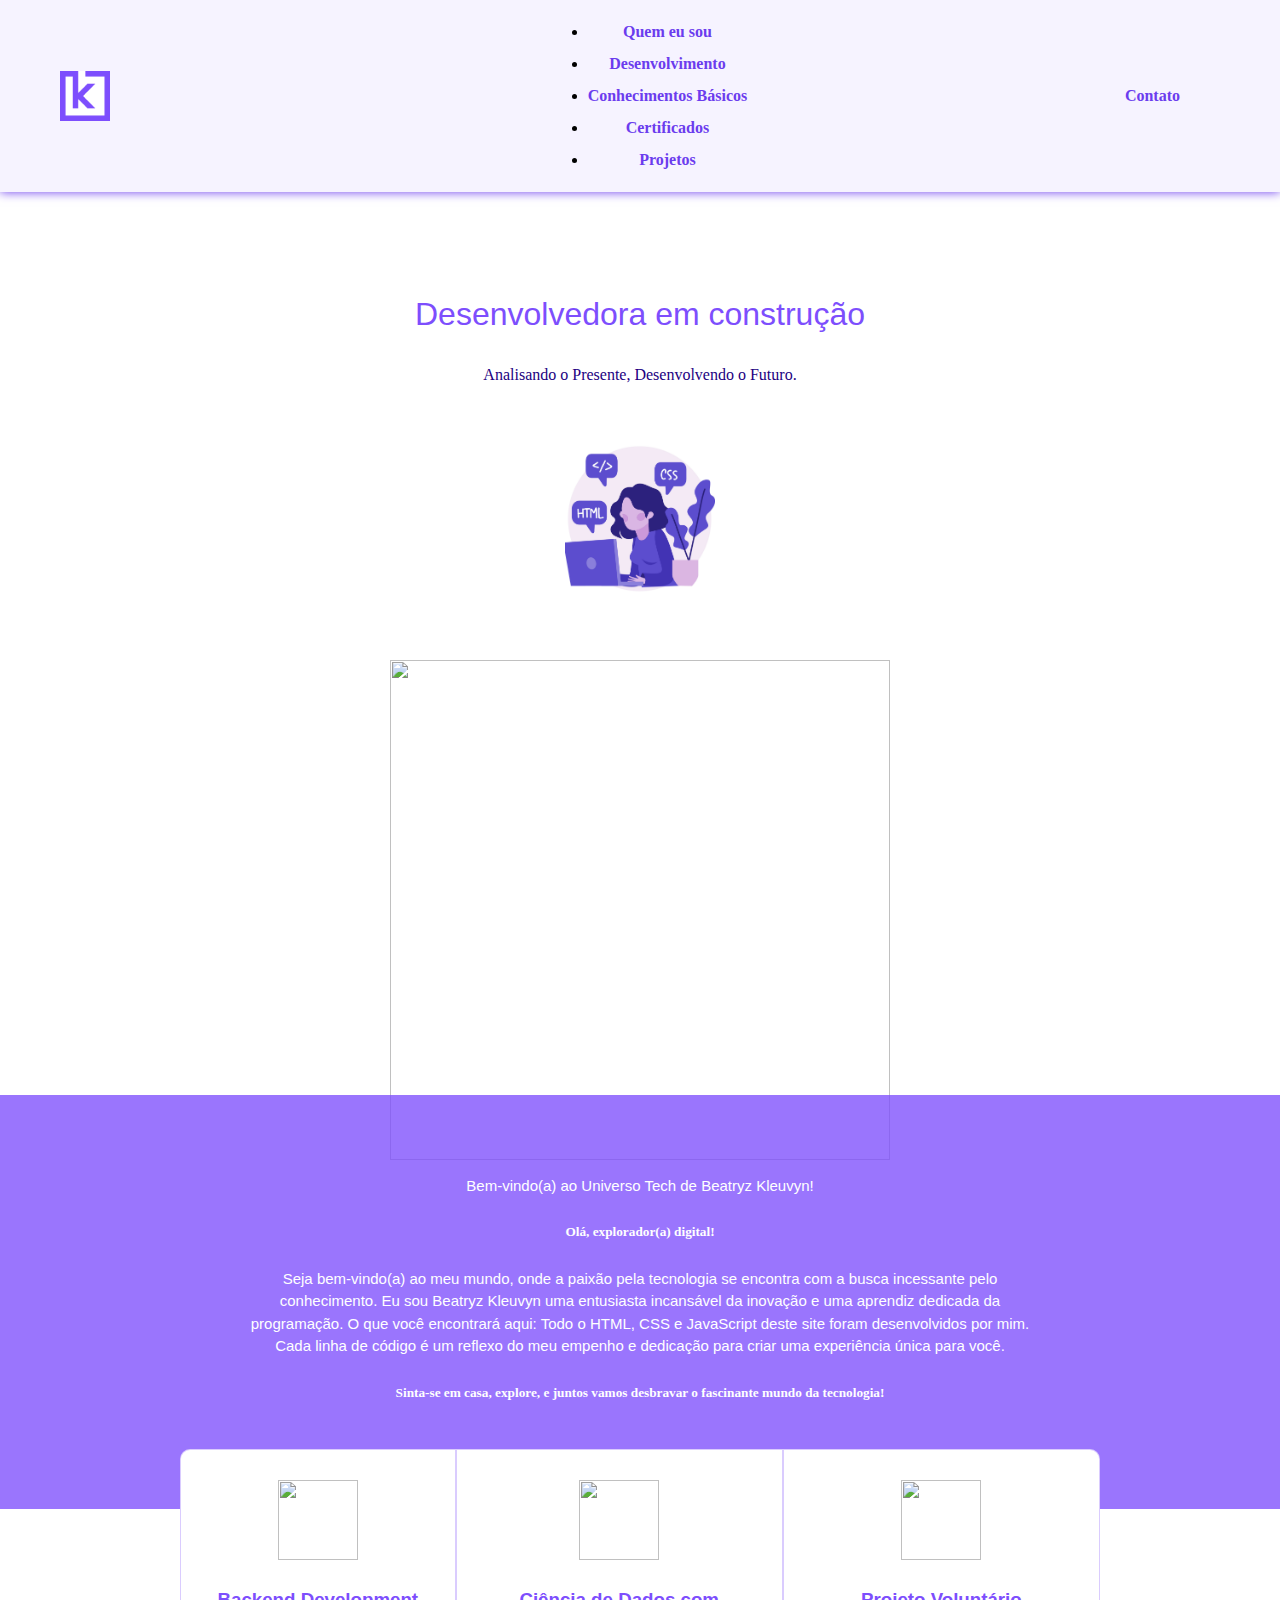
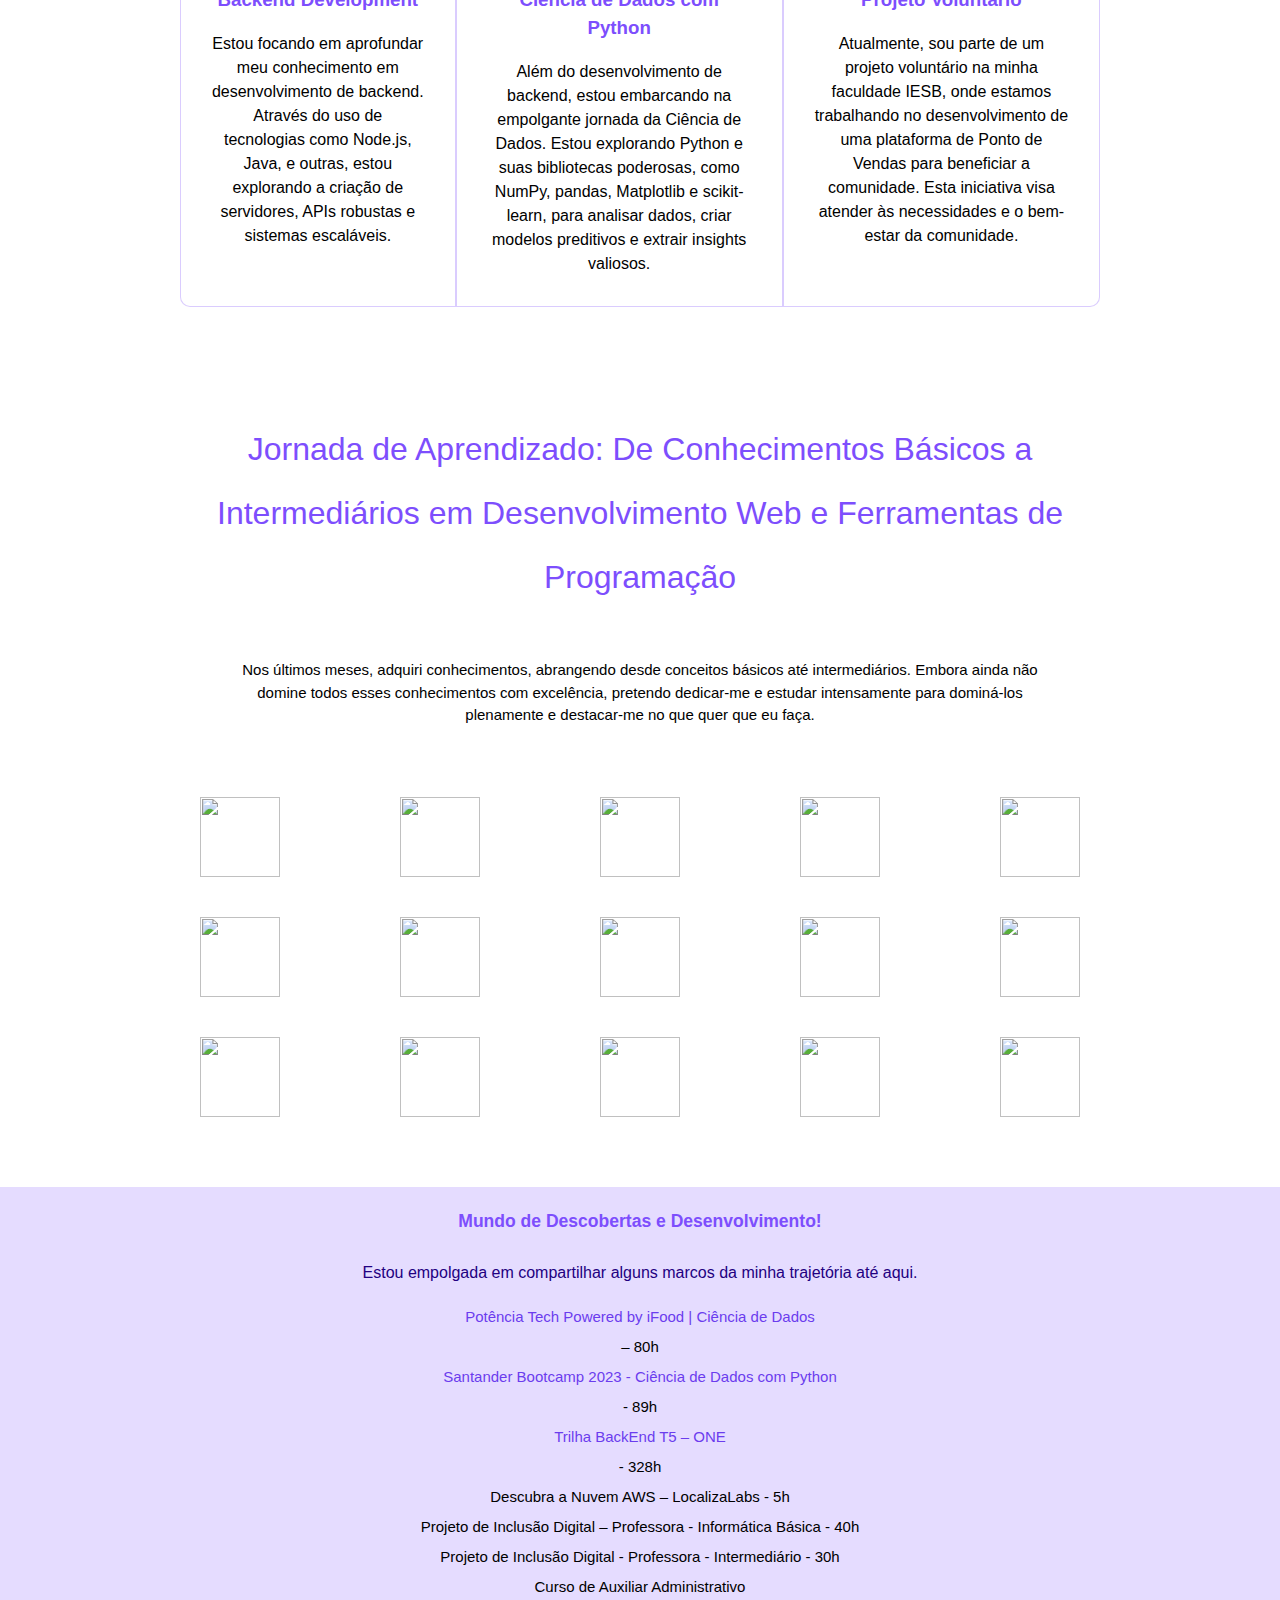
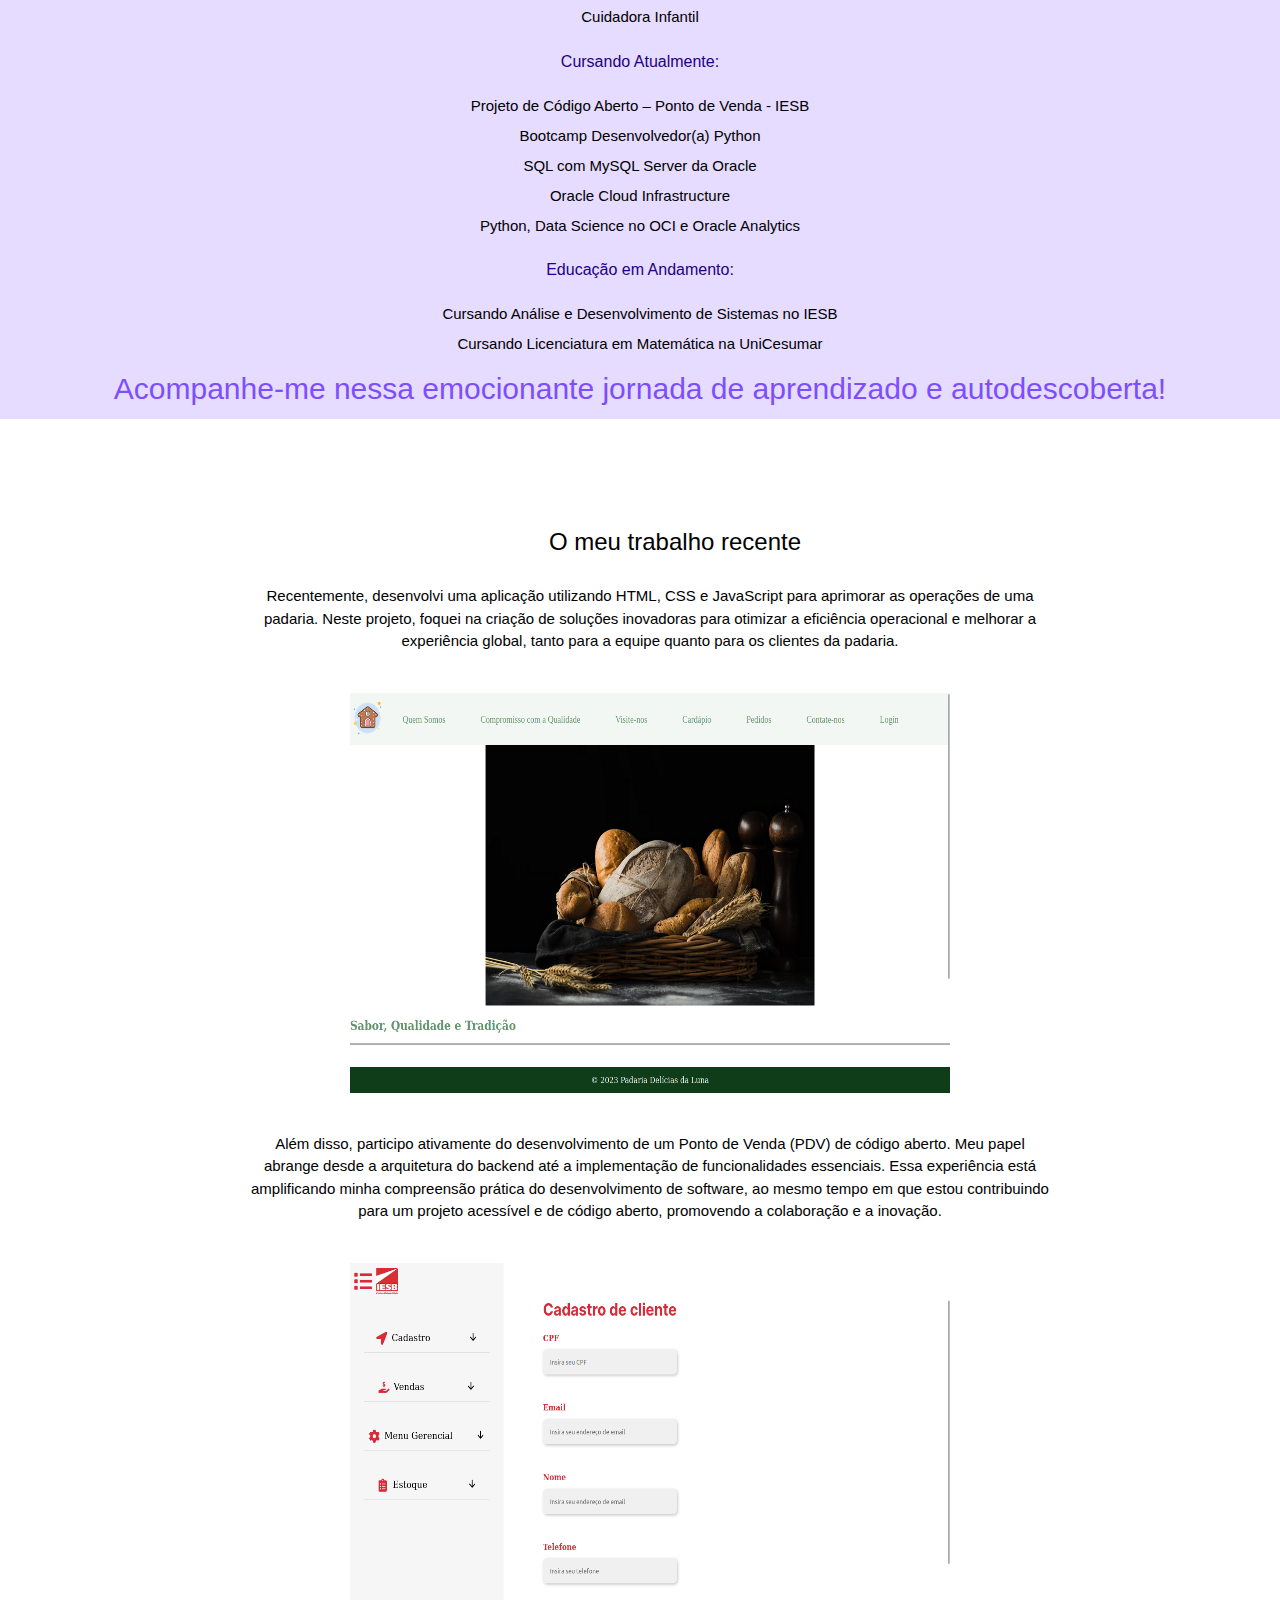
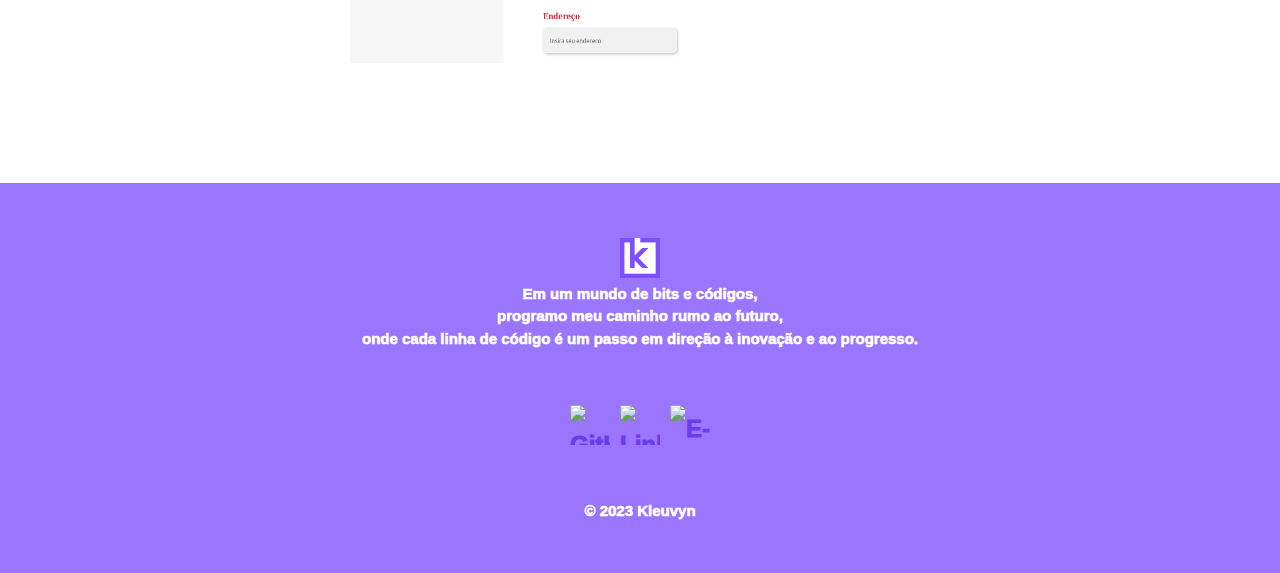
==== index.html @ e0f0b4fc "arrumando faltando detalhes" ====
<!DOCTYPE html>
<html lang="pt-br">
<head>
  <meta charset="UTF-8">
  <meta http-equiv="X-UA-Compatible" content="IE=edge">
  <meta name="viewport" content="width=device-width, initial-scale=1.0">
  <link rel="stylesheet" href="static/style.css">
  <title>Home</title>
</head>
<body>
  <header>
    <nav class="nav-barra">
      <div  class="container">
        <div class="nav-lista">
          <a href="index.html" >
            <img class="imagem-logo nav-item imagem-logo" src="imagens/logo.png" alt="Logo">
          </a>
          <ul class="menui">
            <li>
              <a href="#eu">Quem eu sou</a>
            </li>
            <li>
              <a href="#desenvolvimento">Desenvolvimento</a>
            </li>
            <li>
            <a href="#conhecimentos">Conhecimentos Básicos</a>
            </li>
            <li>
            <a href="#certificados">Certificados</a>
            </li>
            <li>
              <a href="#projetos">Projetos</a>
            </li>
          </ul>

          <a href="contato.html">Contato</a>
        </div>
      </div>
        
       
      <div class="mobile-menu-icon">
        <button onclick="menuShow()" class="botao-menu-mobile">
          <img class="icon" src="https://img.icons8.com/?size=256&id=quuyJoZCkYni&format=png" alt="">
          <div class="titulo-menu-mobile">Kleuvyn</div>
        </button>
      </div>
    </nav>


    <div class="mobile-menu">
      <div  class="container">
        <div class="nav-lista">
          <a href="index.html" >
            <img class="imagem-logo nav-item imagem-logo" src="imagens/logo.png" alt="Logo">
          </a>

          <div class="menu">
            <div class="nav-barra-start">
            </div>

            <div>
              <a href="contato.html"class="nav-barra-end">Contato</a>
            </div>
          </div>
        </div>
      </div>
  
      <div class="mobile-menu-icon">
        <button onclick="menuShow()" class="botao-menu-mobile">
          <img class="icon" src="https://img.icons8.com/?size=256&id=quuyJoZCkYni&format=png" alt="">
          <div class="titulo-menu-mobile">
            Kleuvyn
          </div>
        </button>
      </div>
  
    </div>
  </header>


  <div class="conteudo">

    <section>
      <div class="titulo">
        <h1>Desenvolvedora em construção</h1>
        <h2>Analisando o Presente, Desenvolvendo o Futuro.</h2>

        <img class="img-avatar" src="imagens/avatar.png">
      </div>
    </section>


    <div class="conteudo-imagem">
      <a href="index.html">
        <img class="imagem-conteudo button" src="https://img.freepik.com/vetores-premium/[base64].jpg?w=740">
      </a>
    </div>


    <section class="sec-conteudo" id="eu">
      <div class="div-conteudo"> 
        <h1>Bem-vindo(a) ao Universo Tech de Beatryz Kleuvyn!</h1> 
  
        <h5>Olá, explorador(a) digital! </h5>
    
        <p>
          Seja bem-vindo(a) ao meu mundo, onde a paixão pela tecnologia se encontra com a busca incessante pelo conhecimento. Eu sou Beatryz Kleuvyn uma entusiasta incansável da inovação e uma aprendiz dedicada da programação. O que você encontrará aqui: Todo o HTML, CSS e JavaScript  deste site foram desenvolvidos por mim. Cada linha de código é um reflexo do meu empenho e dedicação para criar uma experiência única para você.
        </p> 
    
        <h5>
            Sinta-se em casa, explore, e juntos vamos desbravar o fascinante mundo da tecnologia!
        </h5>

      </div>
    </section>


    <div>
      <section class="conteudo-quem-sou" id="desenvolvimento">
        <div class="quem-sou  div-back">
          <img class="imagem-cont" src="https://img.icons8.com/?size=256&id=67373&format=png">

          <h3>Backend Development</h3>

          Estou focando em aprofundar meu conhecimento em desenvolvimento de backend. Através do uso de tecnologias como Node.js, Java, e outras, estou explorando a criação de servidores, APIs robustas e sistemas escaláveis.
        </div>


        <div class="quem-sou div-python">

          <img class="imagem-cont" src="https://img.icons8.com/?size=256&id=117496&format=png">

          <h3>Ciência de Dados com Python</h3>

          Além do desenvolvimento de backend, estou embarcando na empolgante jornada da Ciência de Dados. Estou explorando Python e suas bibliotecas poderosas, como NumPy, pandas, Matplotlib e scikit-learn, para analisar dados, criar modelos preditivos e extrair insights valiosos.
        </div>

         
        <div class="quem-sou  div-pdv">
          
          <img class="imagem-cont" src="https://img.icons8.com/?size=256&id=sXa2ALwXqmUJ&format=png">

          <h3>Projeto Voluntário</h3>

          Atualmente, sou parte de um projeto voluntário na minha faculdade IESB, onde estamos trabalhando no desenvolvimento de uma plataforma de Ponto de Vendas para beneficiar a comunidade. Esta iniciativa visa atender às necessidades e o bem-estar da comunidade.

        </div>

      </section>
    </div>           

    <section class="estudando-conteudo" id="conhecimentos">
      <div class="div-conteudo-estudando"> 

      <h1>Jornada de Aprendizado: De Conhecimentos Básicos a Intermediários em Desenvolvimento Web e Ferramentas de Programação</h1>

      <p class="p-conhecimentos">
        Nos últimos meses, adquiri conhecimentos, abrangendo desde conceitos básicos até intermediários. Embora ainda não domine todos esses conhecimentos com excelência, pretendo dedicar-me e estudar intensamente para dominá-los plenamente e destacar-me no que quer que eu faça.
      </p>

      <div class="conhecimentos">

        <div class="linha-imgs">

          <img class="img-estudando" src="
          https://upload.wikimedia.org/wikipedia/commons/3/3f/Git_icon.svg">

          <img class="img-estudando" src="
          https://seeklogo.com/images/I/insomnia-logo-A35E09EB19-seeklogo.com.png">

          <img class="img-estudando" src="https://img.icons8.com/?size=256&id=61466&format=png">  

          <img class="img-estudando" src="
          https://upload.wikimedia.org/wikipedia/commons/1/1d/PyCharm_Icon.svg">

          <img class="img-estudando" src="https://img.icons8.com/?size=256&id=0OQR1FYCuA9f&format=png">
      
        </div>

        <div class="linha-imgs">

          <img class="img-estudando" src="https://img.icons8.com/?size=256&id=aqb9SdV9P8oC&format=png">
  
          <img class="img-estudando" src="https://img.icons8.com/?size=256&id=54087&format=png">
      
          <img class="img-estudando" src="https://img.icons8.com/?size=256&id=uJM6fQYqDaZK&format=png">
      
          <img class="img-estudando" src="https://img.icons8.com/?size=256&id=108784&format=png">
      
          <img class="img-estudando" src="https://img.icons8.com/?size=256&id=13679&format=png">

        </div>


        <div class="linha-imgs">
  
          <img class="img-estudando" src="https://img.icons8.com/?size=256&id=13441&format=png">

          <img class="img-estudando" src="https://img.icons8.com/?size=256&id=UFXRpPFebwa2&format=png">
  
          <img class="img-estudando" src="https://img.icons8.com/?size=256&id=8rKdRqZFLurS&format=png">
  
          <img class="img-estudando" src="https://img.icons8.com/?size=256&id=20909&format=png">
  
          <img class="img-estudando" src="https://img.icons8.com/?size=256&id=7gdY5qNXaKC0&format=png">
        
        </div>
      </div>
    </section>


    <section class="div-certificacoes" id="certificados">
      <div>
        <div class="letra-certificacoes">
          <h3>Mundo de Descobertas e Desenvolvimento!</h3>
          <h2>Estou empolgada em compartilhar alguns marcos da minha trajetória até aqui.</h2>
          <div>
            <a href="https://www.dio.me/certificate/25A78F0E/share">Potência Tech Powered by iFood | Ciência de Dados</a> – 80h
            <br>
            <a href="https://www.dio.me/certificate/17184D8D/share">Santander Bootcamp 2023 - Ciência de Dados com Python</a> - 89h
            <br>
            <a href="https://cursos.alura.com.br/user/b-kleuvyn/program/certificate"> Trilha BackEnd T5 – ONE</a> - 328h
            <br>
            Descubra a Nuvem AWS – LocalizaLabs - 5h
            <br>
            Projeto de Inclusão Digital – Professora - Informática Básica - 40h
            <br>
            Projeto de Inclusão Digital - Professora - Intermediário - 30h
            <br>
            Curso de Auxiliar Administrativo
            <br>
            Cuidadora Infantil

            <h2>Cursando Atualmente:</h2>

            Projeto de Código Aberto – Ponto de Venda - IESB
            <br>
            Bootcamp Desenvolvedor(a) Python
            <br>
            SQL com MySQL Server da Oracle
            <br>
            Oracle Cloud Infrastructure
            <br>
            Python, Data Science no OCI e Oracle Analytics

            <h2>Educação em Andamento:</h2>
            Cursando Análise e Desenvolvimento de Sistemas no IESB
            <br>
            Cursando Licenciatura em Matemática na UniCesumar
            <h1>Acompanhe-me nessa emocionante jornada de aprendizado e autodescoberta!</h1>
          </div>
        </div>
      </div>
    </section>

    <section class="certificacao" id="projetos">
      <div class="trabalho-conteudo">
        <h1 class="trabalho-letra">O meu trabalho recente</h1>

        <p class="trabalho">
          Recentemente, desenvolvi uma aplicação utilizando HTML, CSS e JavaScript para aprimorar as operações de uma padaria. Neste projeto, foquei na criação de soluções inovadoras para otimizar a eficiência operacional e melhorar a experiência global, tanto para a equipe quanto para os clientes da padaria.
        </p>
        <a href="https://kleuvyn.github.io/Padaria_Delicias_da_Luna1.0/"><img  class="img-trabalho" src="imagens/padaria.png" alt="Padaria_Delicias_da_Luna">
        </a>
  
        <p class="trabalho">
          Além disso, participo ativamente do desenvolvimento de um Ponto de Venda (PDV) de código aberto. Meu papel abrange desde a arquitetura do backend até a implementação de funcionalidades essenciais. Essa experiência está amplificando minha compreensão prática do desenvolvimento de software, ao mesmo tempo em que estou contribuindo para um projeto acessível e de código aberto, promovendo a colaboração e a inovação.
        </p>
        <a href="https://github.com/fabrica-bayarea/pdv-back"><img  class="img-trabalho" src="imagens/pdv.png" alt="Padaria_Delicias_da_Luna">
        </a>
      </div>
    </section>

    <section class="footer">
      <footer class="footer-conteudo">

        <p>
          <a href="index.html" >
            <img class="img-footer" src="imagens/logo.png" alt="Logo">
          </a>
          Em um mundo de bits e códigos,
          <br>
          programo meu caminho rumo ao futuro, 
          <br>
          onde cada linha de código é um passo em direção à inovação e ao progresso.
        </p>

        <div class="imagens-footer">
          <a class="img-footer" href="https://github.com/kleuvyn"><img  class="img-footer" src="https://img.icons8.com/?size=256&id=12599&format=png" alt="GitHub Kleuvn">
          </a>

          <a class="img-footer"  href="https://www.linkedin.com/in/beatryz-kleuvyn-467a23198/"><img  class="img-footer" src="https://img.icons8.com/?size=256&id=98960&format=png" alt="Linkedin Kleuvn">
          </a>

          <a class="img-footer" href="mailto:b.kleuvyn@gmail.com"><img  class="img-footer" src="https://img.icons8.com/?size=256&id=60688&format=png" alt="E-mail Kle">
          </a>
        </div>

        <p>
          &copy; 2023 Kleuvyn
        </p>
    
      </footer>
    
    </section>

  </div>

</body>
</html>
---- static/style.css ----
body {
    margin: 0;
    padding: 0;
    border: 0;
    font-size: 100%;
    font: inherit;
    vertical-align: baseline;
    line-height: 2.0;
}

img {
    width: 200px;
    height: 200px;
    margin: 0px;
}

.img-avatar {
    width: 150px;
    height: 150px;
    margin: 40px;
}

.imagem-logo {
    margin: 40px;
    padding: 20px;
    width: 50px;
    height: 50px;
}

.nav-barra{
    box-shadow: none;
    z-index: auto;
}

.container{
  flex-grow: 1;
  margin: 0 auto;
  position: relative;
  width: auto;
}
.nav-lista{
    align-items: center;
    justify-content: space-between;
    display: flex;
    flex-shrink: 0;
    margin: 0;
    padding-right: 100px;
    background-color:#f6f3ff ;
    box-shadow: 0 0 10px #6b3cee;
    font-weight: bolder;
}

.nav-item{
    display: flex;
    align-items: center;
}
a.nav-barra, .nav-link {
    cursor: pointer;
}


a {
    display: flex;
    justify-content: center;
    color: #6b3cee;
    cursor: pointer;
    text-decoration: none;
    font-weight: 0;
}


.menu{
    margin-right: 10px;
    box-shadow: none;
    padding: 1px 0;
    text-align: center;
}

.menui{
    text-decoration: none;
}

section{
    display: flex;
    margin: 0px;
}

.conteudo{
    display: flex;
    margin: 0;
    width: 100%;
    flex-direction: column;
}

.titulo{
    display: flex;
    margin: 80px;
    width: 100%;
    padding: 10px;
    position:center;
    position: center;
    flex-direction: column;
    align-items: center;
}

h1{
    display: flex;
    margin: 0px;
    width: 100%;
    position:center;
    color: #7d4efd;
    font-family: Verdana, Geneva, Tahoma, sans-serif;   
    justify-content: center; 
    font-weight: 500;
}

h2{
    display: flex;
    width: 100%;
    position:center;
    color: #220081;
    position: center;
    justify-content: center;
    font-size: 16px;
    font-weight: 400;
}

h3{
    display: flex;
    width: 100%;
    position:center;
    color: #7d4efd;
    position: center;
    justify-content: center;
}

.conteudo-imagem{
    display: flex;
    justify-content: center;
    margin: -65px 180px;
}

.imagem-conteudo{
    width: 500px;
    height: 500px;
    margin: 0;
    position:center;
}

.div-conteudo{
    margin: 0;
    padding: 80px 250px;
    background-color: #7d4efdc7;
    text-align: center;
 
}

.div-conteudo h1,h4,p {
    margin: 0px;
    color: #fff;
    font-size: 15px;
    font-family: "europa", sans-serif;
    line-height: 1.5;
}

.sec-conteudo{
    display: flex;
    margin: 0px;
    color: #fff;

}
.conteudo-quem-sou{
    display: flex;
    margin: -60px 180px 60px 180px;
    font-family: "europa", sans-serif;
    line-height: 1.5;
 
    
}.quem-sou {
    text-align: center;
    background-color: #ffffff;
    border-radius: 10px;
    border: 1px solid #7d4efd49;
    padding: 30px;
    font-family: "europa", sans-serif;
    line-height: 1.5;
}

.div-back {
    text-align: center;
    background-color: #ffffff;
    border-radius: 10px 0 0 10px;
    border: 1px solid #7d4efd49;
    padding: 30px;
}

.div-python {
    text-align: center;
    background-color: #ffffff;
    border-radius: 0;
    border: 1px solid #7d4efd49;
    padding: 30px;
}

.div-pdv {
    text-align: center;
    background-color: #ffffff;
    border-radius: 0 10px 10px 0;
    border: 1px solid #7d4efd49;
    padding: 30px;
}


.imagem-cont{
    height: 80px;
    width: 80px;
}
.estudando-conteudo{
    margin: 0%;
    padding: 50px 180px;
    text-align: center;

}

.div-conteudo-estudando{
    display: flex;
    flex-direction: column;
    margin: 0;
    width: 100%;
}

.img-estudando{
    width: 80px;
    height: 80px;

}
.conhecimentos{
    margin: 0px;
    display: flex;
    flex-direction: column;
    justify-content:space-evenly;

}

.linha-imgs {
    display: flex;
    justify-content: space-between;
    margin: 20px;
}

.p-conhecimentos{
    margin: 30px;
    padding: 20px;
    color: #000000;
    font-size: 15px;
    font-family: "europa", sans-serif;
    line-height: 1.5;
}

.div-certificacoes{
    display: flex;
    justify-content: center;
    margin: 0;
    background-color: #4400ff23;;
    text-align: center;
    font-size: 15px;
    font-family: "europa", sans-serif;
    line-height: 2.0;
}

.div-certificacoes h2 h3 p a {
    margin: 60px;
    color: #000000;
    font-size: 15px;
    font-family: "europa", sans-serif;
    line-height: 1.5;
}
.trabalho{
    display: flex;
    color: #000;
    margin: 0px;
    font-size: 15px;
    font-family: "europa", sans-serif;
    line-height: 1.5;
}
.trabalho-letra {
    margin: 25px;
    color: #000000;
    font-size: 24px;
    font-family: "europa", sans-serif;
    line-height: 1.5;
}
.trabalho-conteudo {
    margin: 0;
    padding: 80px 250px;
    text-align: center;
}
.img-trabalho{
    display: flex;
    justify-content: center;
    width: 600px;
    height: 400px;
    margin: 40px 0;
    padding: 0 100px;
    display: flex;
 
}

.contato-container {
    max-width: 400px;
    margin: 0 auto;
    padding: 60px;
    border: 1px solid #7d4efd;
    border-radius: 5px;
    box-shadow: 0 0 10px #7d4efd12;
}

.contato-form {
    display: flex;
    flex-direction: column;
}

.contato-form label {
    margin-bottom: 8px;
    font-weight: bold;
}

.contato-form input {
    padding: 8px;
    margin-bottom: 16px;
    border: 1px solid #ccc;
    border-radius: 4px;
}

.contato-form button:hover {
    background-color:#7161c0;
    
}

button {
    padding: 10px;
    background-color:#7161c0;
    color: #fff;
    border: none;
    border-radius: 4px;
    cursor: pointer;
}

.mobile-menu-icon {
    display: none;
}

.mobile-menu {
    display: none;
}

footer{
    display: flex;
    justify-content: center;
    width: 100%;
    margin: 0;
    background-color: #7d4efdc7;
    text-align: center;
    color: #000;
    font-size: 22px;
    font-family: "europa", sans-serif;
    line-height: 2.0;
    font-size: 24px;
}

.footer-conteudo{
    width: 100%;
    display: flex;
    justify-content: center;
    margin: 0;
    background-color: #7d4efdc7;
    text-align: center;
    flex-direction: column;
    padding: 50px;
    font-weight: 1000;
}

.imagens-footer{
    display: flex;
    justify-content: center;
    padding: 50px;
}
.img-footer{
    display: flex;
    flex-direction: row;
    align-items: center;
    width: 40px;
    height: 40px;
}
footer a{
    display: flex;
    justify-content: center;
    padding: 5px;
}


@media screen and (max-width: 900px) {
    img {
        width: 150px;
        height: 150px;
    }

    .img-avatar {
        width: 120px;
        height: 120px;
        margin: 20px;
    }

    .imagem-logo {
        margin: 20px;
        padding: 10px;
        width: 30px;
        height: 30px;
    }

    .imagem-conteudo {
        width: 250px;
        height: 250px;
        margin: 33px;
    }
    .imagem-cont {
        height: 40px;
        width: 40px;
    }
    .img-estudando {
        width: 40px;
        height: 40px;
    }

    .img-trabalho {
        width: 300px;
        height: 150px;
        margin: 0px ;
        padding: 20px;
   
    }

    .nav-item {
        flex-direction: column; 
        text-align: center; 
    }

    .nav-barra {
        display: flex;
        justify-content: space-between;
        align-items: center;

    }

    .menu {
        padding: 30px;
    }
    .nav-lista {
        padding: 30px;
   
    }


    .div-conteudo {
        padding: 50px;
        
    }

    .quem-sou {
        padding: 50px;
        margin: 50px;

    }

    .div-back,
    .div-python,
    .div-pdv {
        padding:5px;
        margin: 0;

    }

    .conteudo-quem-sou {
        margin: 0;
        padding: 0;
        flex-direction: column;
    }

    .estudando-conteudo {
        margin: 0%;
        text-align: center;
        padding: 5px 10px;

    }

    .div-conteudo-estudando {
        margin: 0%;
        text-align: center;
        padding: 0;
    
    }

    .p {
        margin: 0;
        padding: 0;

    }
    .contato-container {
        padding: 30px;
        margin: 30px;
    }

    .trabalho-conteudo {
        margin: 0;
        padding: 4px 30px;
        text-align: center;
    }
    .trabalho-letra {
        margin: 12px;
    }
    .div-certificacoes {
        padding: 20px;
    }
}
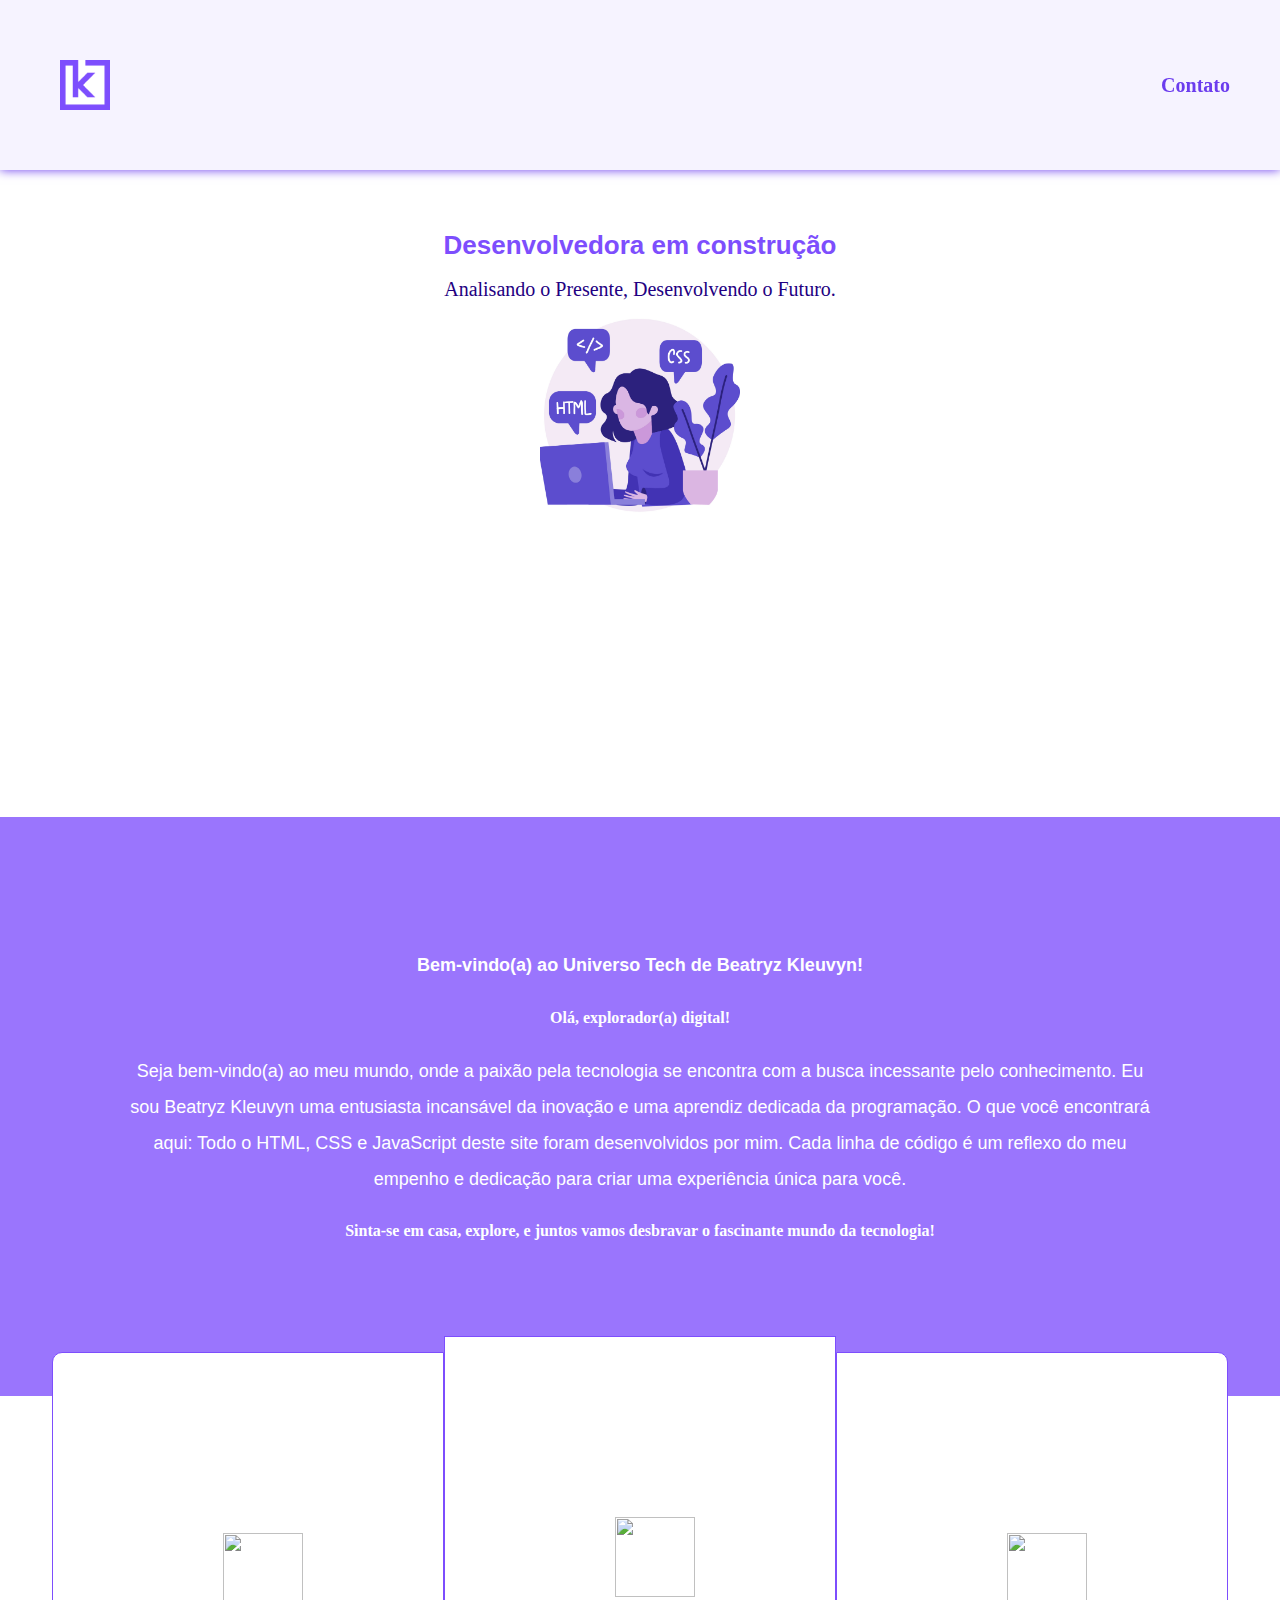
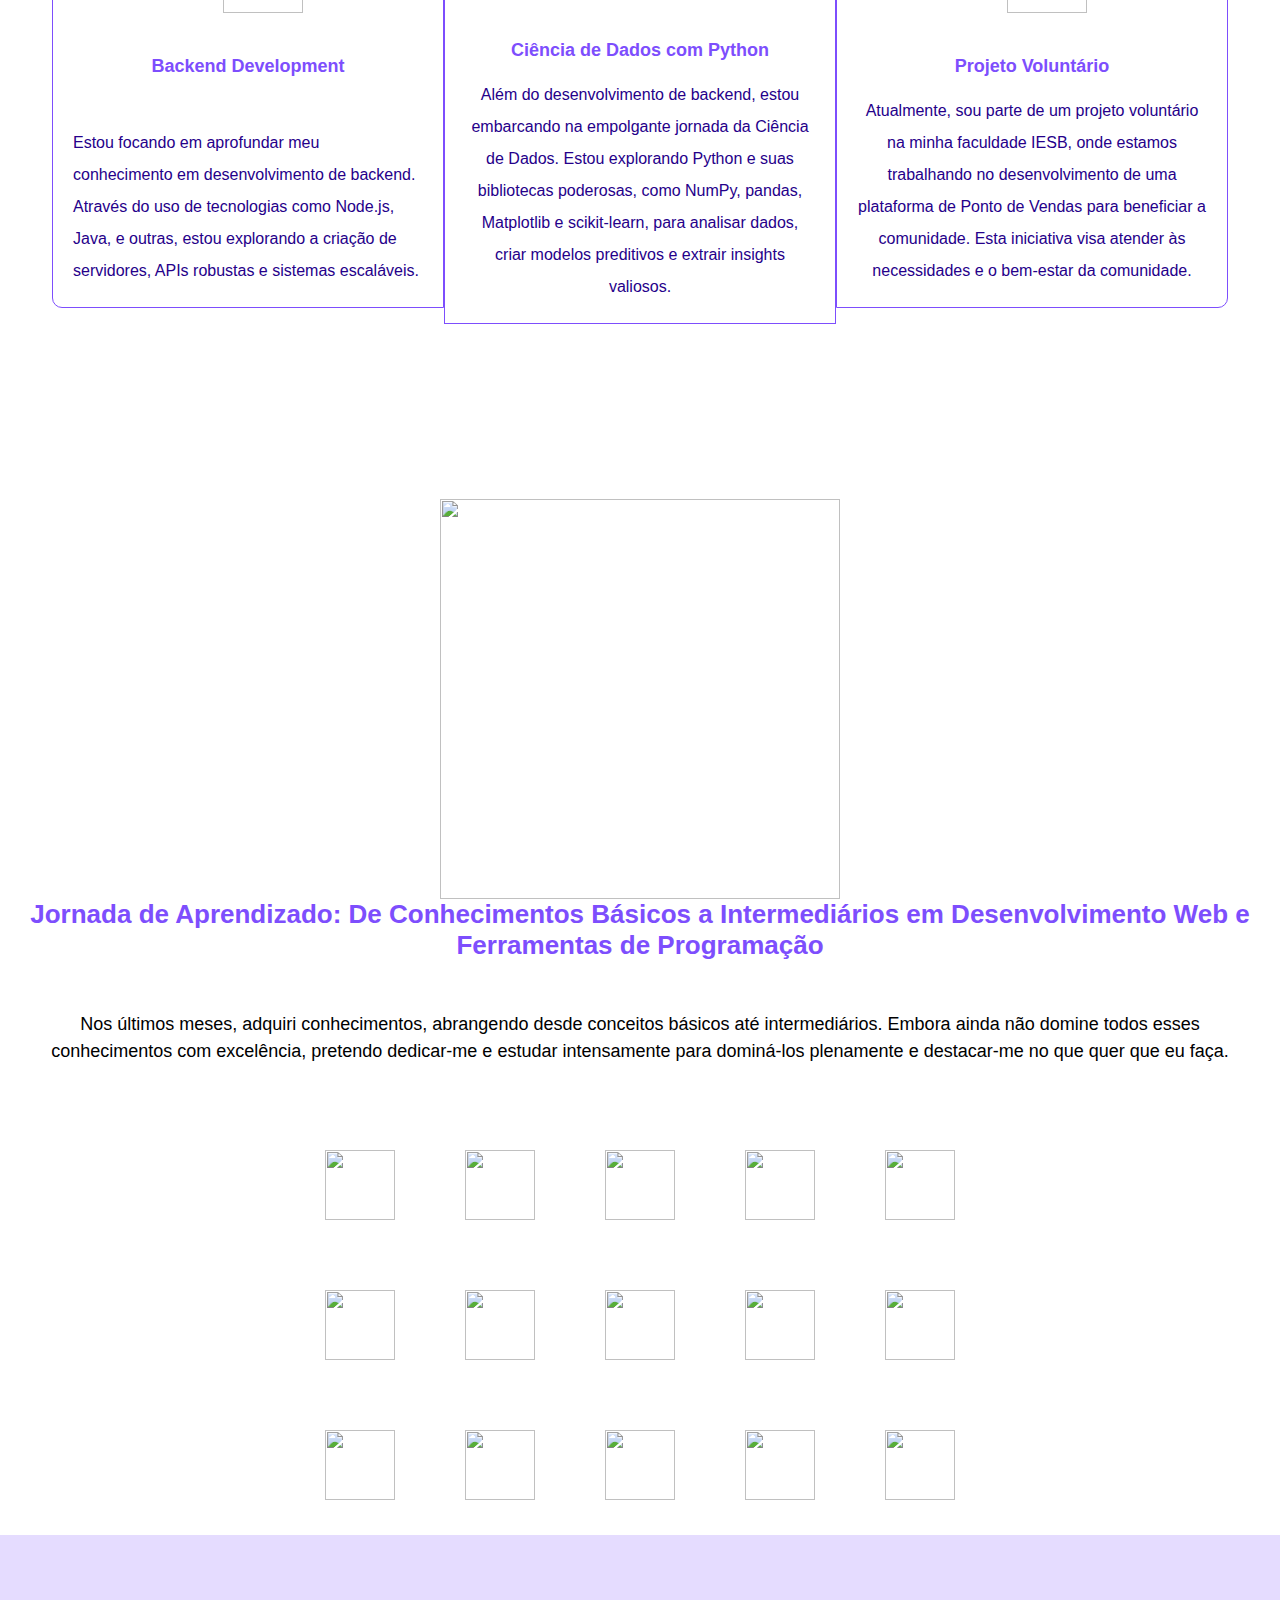
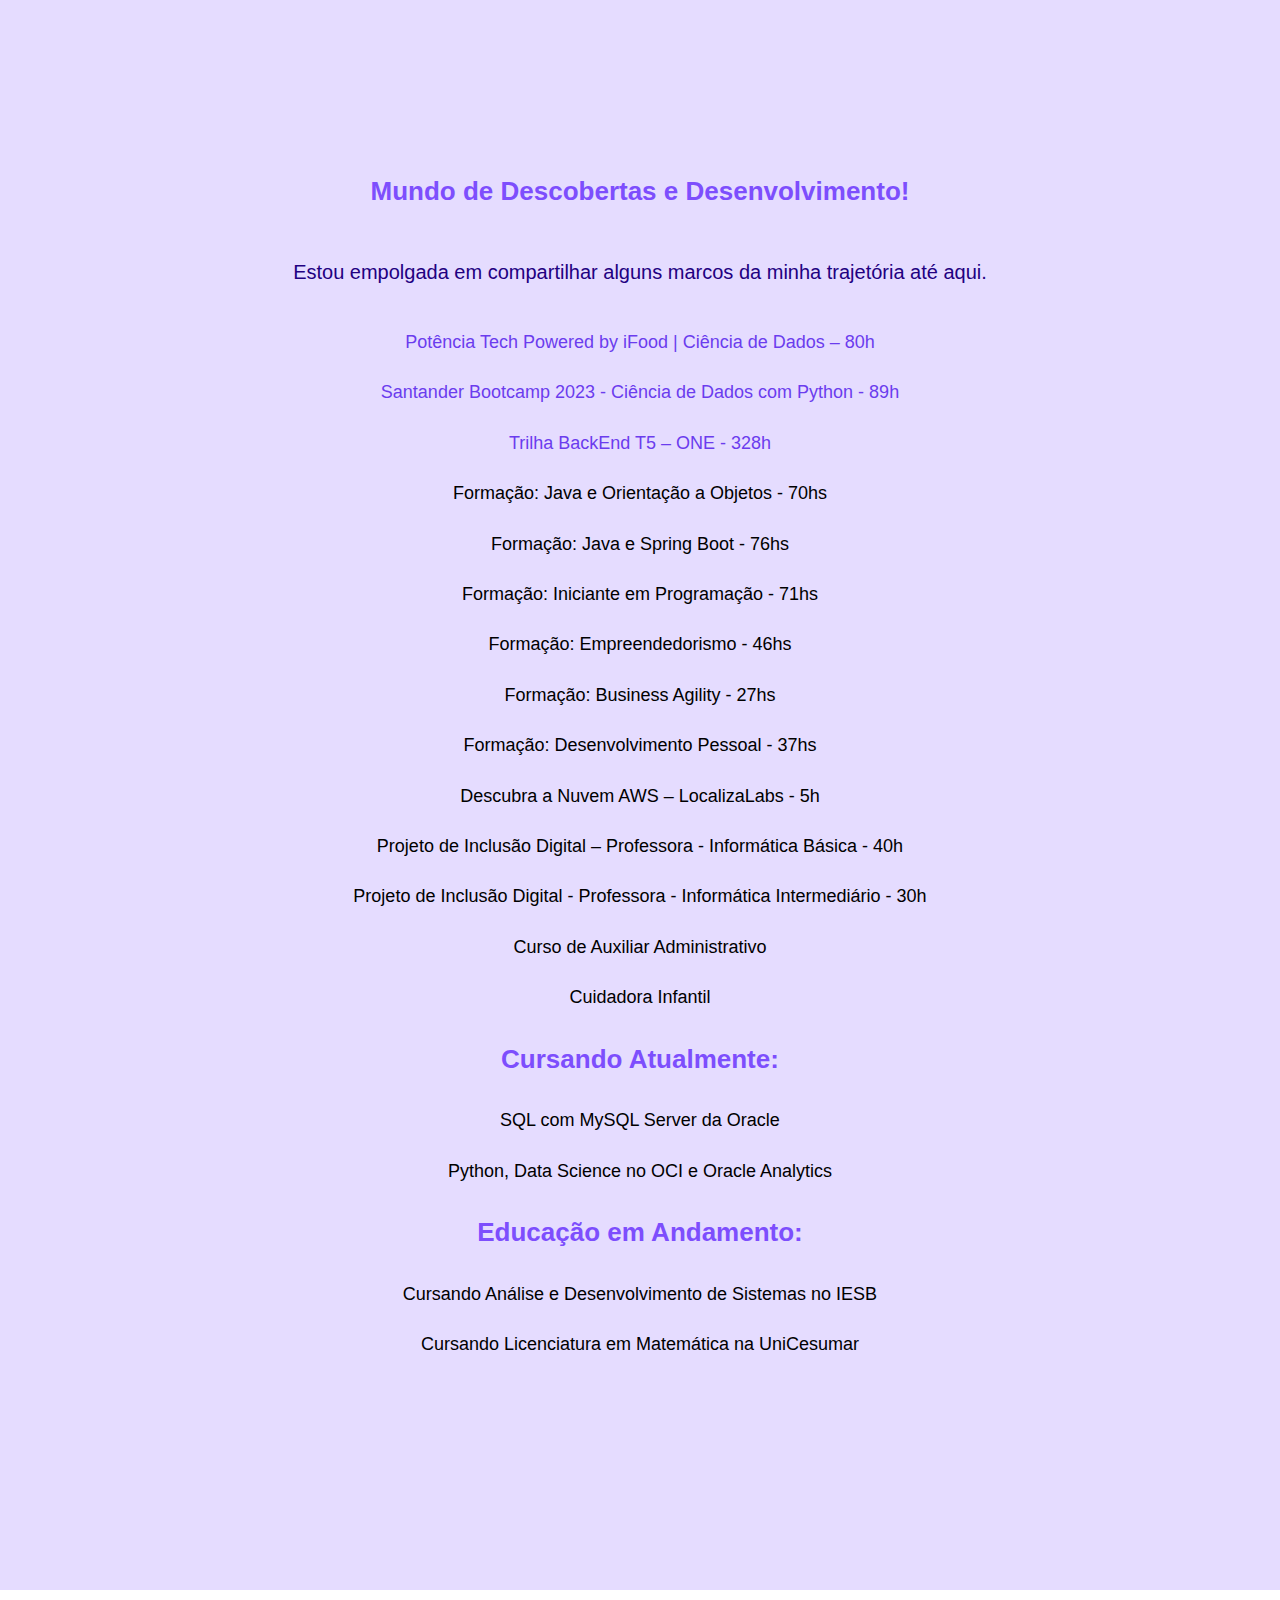
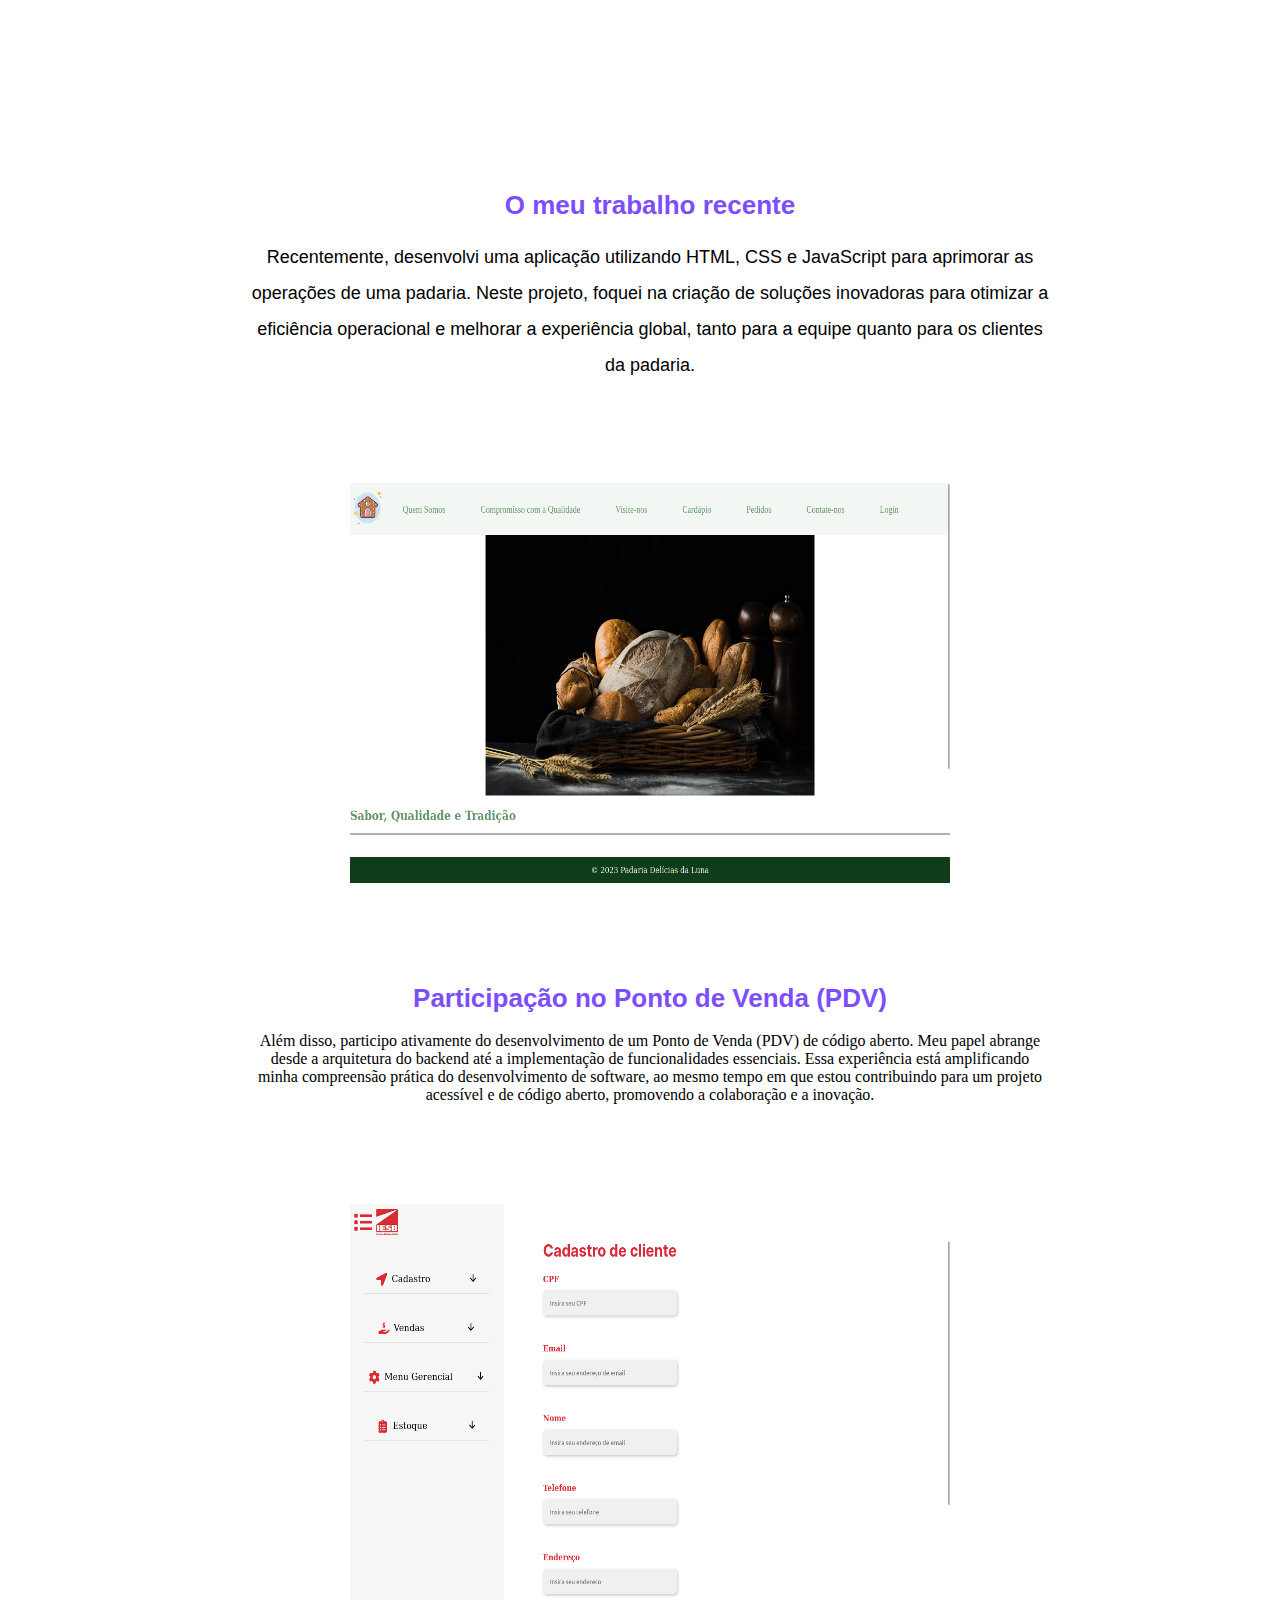
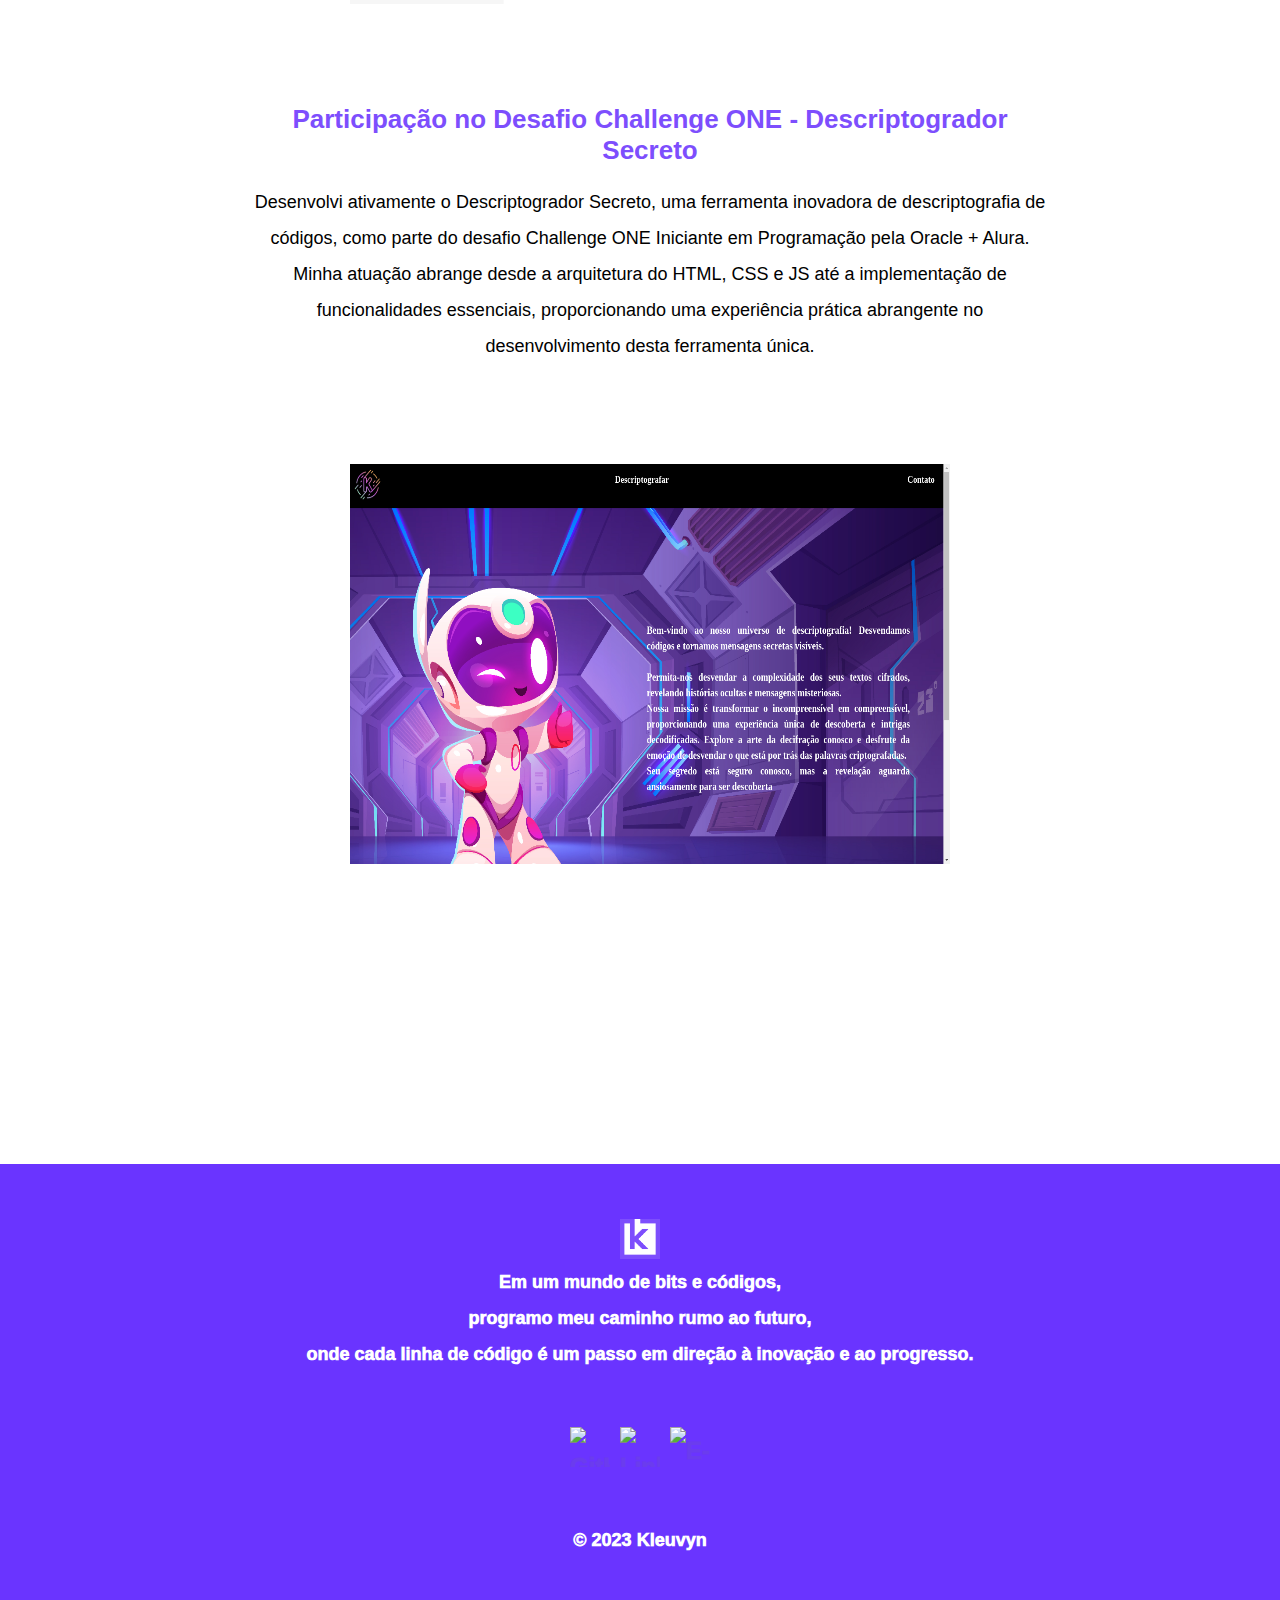
==== commit d7879161: "arrmando menu" ====
--- a/index.html
+++ b/index.html
@@ -12,10 +12,10 @@
     <nav class="nav-barra">
       <div  class="container">
         <div class="nav-lista">
-          <a href="index.html" >
+          <a id="logo" >
             <img class="imagem-logo nav-item imagem-logo" src="imagens/logo.png" alt="Logo">
           </a>
-          <ul class="menui">
+          <ul class="menu_logo menu-fechado">
             <li>
               <a href="#eu">Quem eu sou</a>
             </li>
@@ -88,15 +88,6 @@
         <img class="img-avatar" src="imagens/avatar.png">
       </div>
     </section>
-
-
-    <div class="conteudo-imagem">
-      <a href="index.html">
-        <img class="imagem-conteudo button" src="https://img.freepik.com/vetores-premium/[base64].jpg?w=740">
-      </a>
-    </div>
-
-
     <section class="sec-conteudo" id="eu">
       <div class="div-conteudo"> 
         <h1>Bem-vindo(a) ao Universo Tech de Beatryz Kleuvyn!</h1> 
@@ -112,142 +103,162 @@
         </h5>
 
       </div>
-    </section>
-
-
-    <div>
-      <section class="conteudo-quem-sou" id="desenvolvimento">
-        <div class="quem-sou  div-back">
-          <img class="imagem-cont" src="https://img.icons8.com/?size=256&id=67373&format=png">
-
-          <h3>Backend Development</h3>
-
-          Estou focando em aprofundar meu conhecimento em desenvolvimento de backend. Através do uso de tecnologias como Node.js, Java, e outras, estou explorando a criação de servidores, APIs robustas e sistemas escaláveis.
-        </div>
-
-
-        <div class="quem-sou div-python">
-
-          <img class="imagem-cont" src="https://img.icons8.com/?size=256&id=117496&format=png">
-
-          <h3>Ciência de Dados com Python</h3>
-
-          Além do desenvolvimento de backend, estou embarcando na empolgante jornada da Ciência de Dados. Estou explorando Python e suas bibliotecas poderosas, como NumPy, pandas, Matplotlib e scikit-learn, para analisar dados, criar modelos preditivos e extrair insights valiosos.
-        </div>
-
-         
-        <div class="quem-sou  div-pdv">
-          
-          <img class="imagem-cont" src="https://img.icons8.com/?size=256&id=sXa2ALwXqmUJ&format=png">
-
-          <h3>Projeto Voluntário</h3>
-
-          Atualmente, sou parte de um projeto voluntário na minha faculdade IESB, onde estamos trabalhando no desenvolvimento de uma plataforma de Ponto de Vendas para beneficiar a comunidade. Esta iniciativa visa atender às necessidades e o bem-estar da comunidade.
-
-        </div>
-
-      </section>
-    </div>           
-
+  </section>
+
+  <section class="conteudo-quem-sou">
+    <div class="quem-sou  div-back">
+      <img class="imagem-cont" src="https://img.icons8.com/?size=256&id=67373&format=png">
+
+      <h3>Backend Development</h3>
+
+      <p class="color-desenvolvimento ">
+        <br>
+        Estou focando em aprofundar meu conhecimento em desenvolvimento de backend. Através do uso de tecnologias como Node.js, Java, e outras, estou explorando a criação de servidores, APIs robustas e sistemas escaláveis.
+        <br> 
+      </p>
+    </div>
+
+
+    <div class="quem-sou div-python desenvolvimento" >
+
+      <img class="imagem-cont" src="https://img.icons8.com/?size=256&id=117496&format=png" id="desenvolvimento">
+
+      <h3>Ciência de Dados com Python</h3>
+      
+      <p class="color-desenvolvimento ">
+        Além do desenvolvimento de backend, estou embarcando na empolgante jornada da Ciência de Dados. Estou explorando Python e suas bibliotecas poderosas, como NumPy, pandas, Matplotlib e scikit-learn, para analisar dados, criar modelos preditivos e extrair insights valiosos.
+      </p>
+    </div>
+
+      
+    <div class="quem-sou  div-pdv">
+      
+      <img class="imagem-cont" src="https://img.icons8.com/?size=256&id=sXa2ALwXqmUJ&format=png">
+
+      <h3>Projeto Voluntário</h3>
+
+      <p class="color-desenvolvimento ">
+        Atualmente, sou parte de um projeto voluntário na minha faculdade IESB, onde estamos trabalhando no desenvolvimento de uma plataforma de Ponto de Vendas para beneficiar a comunidade. Esta iniciativa visa atender às necessidades e o bem-estar da comunidade.
+      </p>
+    </div>
+
+  </section> 
+    
     <section class="estudando-conteudo" id="conhecimentos">
       <div class="div-conteudo-estudando"> 
-
-      <h1>Jornada de Aprendizado: De Conhecimentos Básicos a Intermediários em Desenvolvimento Web e Ferramentas de Programação</h1>
-
-      <p class="p-conhecimentos">
-        Nos últimos meses, adquiri conhecimentos, abrangendo desde conceitos básicos até intermediários. Embora ainda não domine todos esses conhecimentos com excelência, pretendo dedicar-me e estudar intensamente para dominá-los plenamente e destacar-me no que quer que eu faça.
-      </p>
-
-      <div class="conhecimentos">
-
-        <div class="linha-imgs">
-
-          <img class="img-estudando" src="
-          https://upload.wikimedia.org/wikipedia/commons/3/3f/Git_icon.svg">
-
-          <img class="img-estudando" src="
-          https://seeklogo.com/images/I/insomnia-logo-A35E09EB19-seeklogo.com.png">
-
-          <img class="img-estudando" src="https://img.icons8.com/?size=256&id=61466&format=png">  
-
-          <img class="img-estudando" src="
-          https://upload.wikimedia.org/wikipedia/commons/1/1d/PyCharm_Icon.svg">
-
-          <img class="img-estudando" src="https://img.icons8.com/?size=256&id=0OQR1FYCuA9f&format=png">
-      
-        </div>
-
-        <div class="linha-imgs">
-
-          <img class="img-estudando" src="https://img.icons8.com/?size=256&id=aqb9SdV9P8oC&format=png">
-  
-          <img class="img-estudando" src="https://img.icons8.com/?size=256&id=54087&format=png">
-      
-          <img class="img-estudando" src="https://img.icons8.com/?size=256&id=uJM6fQYqDaZK&format=png">
-      
-          <img class="img-estudando" src="https://img.icons8.com/?size=256&id=108784&format=png">
-      
-          <img class="img-estudando" src="https://img.icons8.com/?size=256&id=13679&format=png">
-
-        </div>
-
-
-        <div class="linha-imgs">
-  
-          <img class="img-estudando" src="https://img.icons8.com/?size=256&id=13441&format=png">
-
-          <img class="img-estudando" src="https://img.icons8.com/?size=256&id=UFXRpPFebwa2&format=png">
-  
-          <img class="img-estudando" src="https://img.icons8.com/?size=256&id=8rKdRqZFLurS&format=png">
-  
-          <img class="img-estudando" src="https://img.icons8.com/?size=256&id=20909&format=png">
-  
-          <img class="img-estudando" src="https://img.icons8.com/?size=256&id=7gdY5qNXaKC0&format=png">
-        
-        </div>
-      </div>
+        <div class="conteudo-imagem">
+          <a href="index.html">
+            <img class="imagem-conteudo button" src="https://img.freepik.com/vetores-premium/[base64].jpg?w=740">
+          </a>
+        </div>
+
+        <h1>Jornada de Aprendizado: De Conhecimentos Básicos a Intermediários em Desenvolvimento Web e Ferramentas de Programação
+
+        </h1>
+
+        <p class="p-conhecimentos">
+          Nos últimos meses, adquiri conhecimentos, abrangendo desde conceitos básicos até intermediários. Embora ainda não domine todos esses conhecimentos com excelência, pretendo dedicar-me e estudar intensamente para dominá-los plenamente e destacar-me no que quer que eu faça.
+        </p>
+
+        <div class="conhecimentos">
+
+          <div class="linha-imgs">
+
+            <img class="img-estudando" src="
+            https://upload.wikimedia.org/wikipedia/commons/3/3f/Git_icon.svg">
+
+            <img class="img-estudando" src="
+            https://seeklogo.com/images/I/insomnia-logo-A35E09EB19-seeklogo.com.png">
+
+            <img class="img-estudando" src="https://img.icons8.com/?size=256&id=61466&format=png">  
+
+            <img class="img-estudando" src="
+            https://upload.wikimedia.org/wikipedia/commons/1/1d/PyCharm_Icon.svg">
+
+            <img class="img-estudando" src="https://img.icons8.com/?size=256&id=0OQR1FYCuA9f&format=png">
+        
+          </div>
+
+          <div class="linha-imgs">
+
+            <img class="img-estudando" src="https://img.icons8.com/?size=256&id=aqb9SdV9P8oC&format=png">
+    
+            <img class="img-estudando" src="https://img.icons8.com/?size=256&id=54087&format=png">
+        
+            <img class="img-estudando" src="https://img.icons8.com/?size=256&id=uJM6fQYqDaZK&format=png">
+        
+            <img class="img-estudando" src="https://img.icons8.com/?size=256&id=108784&format=png">
+        
+            <img class="img-estudando" src="https://img.icons8.com/?size=256&id=13679&format=png">
+
+          </div>
+
+
+          <div class="linha-imgs">
+    
+            <img class="img-estudando" src="https://img.icons8.com/?size=256&id=13441&format=png">
+
+            <img class="img-estudando" src="https://img.icons8.com/?size=256&id=UFXRpPFebwa2&format=png">
+    
+            <img class="img-estudando" src="https://img.icons8.com/?size=256&id=8rKdRqZFLurS&format=png">
+    
+            <img class="img-estudando" src="https://img.icons8.com/?size=256&id=20909&format=png">
+    
+            <img class="img-estudando" src="https://img.icons8.com/?size=256&id=7gdY5qNXaKC0&format=png">
+          
+          </div>
+        </div>
     </section>
 
 
     <section class="div-certificacoes" id="certificados">
       <div>
         <div class="letra-certificacoes">
-          <h3>Mundo de Descobertas e Desenvolvimento!</h3>
+          <h1>
+            Mundo de Descobertas e Desenvolvimento!</h1>
           <h2>Estou empolgada em compartilhar alguns marcos da minha trajetória até aqui.</h2>
           <div>
-            <a href="https://www.dio.me/certificate/25A78F0E/share">Potência Tech Powered by iFood | Ciência de Dados</a> – 80h
-            <br>
-            <a href="https://www.dio.me/certificate/17184D8D/share">Santander Bootcamp 2023 - Ciência de Dados com Python</a> - 89h
-            <br>
-            <a href="https://cursos.alura.com.br/user/b-kleuvyn/program/certificate"> Trilha BackEnd T5 – ONE</a> - 328h
+            <a href="https://www.dio.me/certificate/25A78F0E/share">Potência Tech Powered by iFood | Ciência de Dados – 80h</a> 
+        
+            <a href="https://www.dio.me/certificate/17184D8D/share">Santander Bootcamp 2023 - Ciência de Dados com Python - 89h
+            </a> 
+    
+            <a href="https://cursos.alura.com.br/user/b-kleuvyn/program/certificate"> Trilha BackEnd T5 – ONE - 328h</a> 
+            Formação: Java e Orientação a Objetos - 70hs
+            <br>
+            Formação: Java e Spring Boot - 76hs
+            <br>
+            Formação: Iniciante em Programação - 71hs
+            <br>
+            Formação: Empreendedorismo - 46hs
+            <br>
+            Formação: Business Agility - 27hs
+            <br>
+            Formação: Desenvolvimento Pessoal - 37hs
             <br>
             Descubra a Nuvem AWS – LocalizaLabs - 5h
             <br>
             Projeto de Inclusão Digital – Professora - Informática Básica - 40h
             <br>
-            Projeto de Inclusão Digital - Professora - Intermediário - 30h
+            Projeto de Inclusão Digital - Professora - Informática Intermediário - 30h
             <br>
             Curso de Auxiliar Administrativo
             <br>
             Cuidadora Infantil
 
-            <h2>Cursando Atualmente:</h2>
-
-            Projeto de Código Aberto – Ponto de Venda - IESB
-            <br>
-            Bootcamp Desenvolvedor(a) Python
-            <br>
+            <h1>Cursando Atualmente:</h1>
+
+            <!-- Projeto de Código Aberto – Ponto de Venda - IESB -->
+           
             SQL com MySQL Server da Oracle
             <br>
-            Oracle Cloud Infrastructure
-            <br>
+         
             Python, Data Science no OCI e Oracle Analytics
 
-            <h2>Educação em Andamento:</h2>
+            <h1>Educação em Andamento:</h1>
             Cursando Análise e Desenvolvimento de Sistemas no IESB
             <br>
             Cursando Licenciatura em Matemática na UniCesumar
-            <h1>Acompanhe-me nessa emocionante jornada de aprendizado e autodescoberta!</h1>
           </div>
         </div>
       </div>
@@ -255,8 +266,8 @@
 
     <section class="certificacao" id="projetos">
       <div class="trabalho-conteudo">
-        <h1 class="trabalho-letra">O meu trabalho recente</h1>
-
+        <h1 lass="trabalho">O meu trabalho recente</h1>
+        <br>
         <p class="trabalho">
           Recentemente, desenvolvi uma aplicação utilizando HTML, CSS e JavaScript para aprimorar as operações de uma padaria. Neste projeto, foquei na criação de soluções inovadoras para otimizar a eficiência operacional e melhorar a experiência global, tanto para a equipe quanto para os clientes da padaria.
         </p>
@@ -264,9 +275,23 @@
         </a>
   
         <p class="trabalho">
+          <h1>Participação no Ponto de Venda (PDV)  </h1>
+          <br>
           Além disso, participo ativamente do desenvolvimento de um Ponto de Venda (PDV) de código aberto. Meu papel abrange desde a arquitetura do backend até a implementação de funcionalidades essenciais. Essa experiência está amplificando minha compreensão prática do desenvolvimento de software, ao mesmo tempo em que estou contribuindo para um projeto acessível e de código aberto, promovendo a colaboração e a inovação.
         </p>
         <a href="https://github.com/fabrica-bayarea/pdv-back"><img  class="img-trabalho" src="imagens/pdv.png" alt="Padaria_Delicias_da_Luna">
+        </a>
+
+        <h1>Participação no Desafio Challenge ONE - Descriptogrador Secreto</h1>
+        <br>
+        <p class="trabalho">
+          Desenvolvi ativamente o Descriptogrador Secreto, uma ferramenta inovadora de descriptografia de códigos, como parte do desafio Challenge ONE Iniciante em Programação pela Oracle + Alura.
+        </p>
+        
+        <p class="trabalho">
+          Minha atuação abrange desde a arquitetura do HTML, CSS e JS até a implementação de funcionalidades essenciais, proporcionando uma experiência prática abrangente no desenvolvimento desta ferramenta única.
+        </p>
+        <a href="https://github.com/fabrica-bayarea/pdv-back"><img  class="img-trabalho" src="imagens/decodificador.png" alt="Padaria_Delicias_da_Luna">
         </a>
       </div>
     </section>
@@ -306,5 +331,6 @@
 
   </div>
 
+  <script src="static/menu.js"></script>
 </body>
 </html>--- a/static/style.css
+++ b/static/style.css
@@ -6,7 +6,6 @@
     font-size: 100%;
     font: inherit;
     vertical-align: baseline;
-    line-height: 2.0;
 }
 
 img {
@@ -16,9 +15,9 @@
 }
 
 .img-avatar {
-    width: 150px;
-    height: 150px;
-    margin: 40px;
+    width: 200px;
+    height: 200px;
+    margin: 0px;
 }
 
 .imagem-logo {
@@ -29,26 +28,29 @@
 }
 
 .nav-barra{
+    display: flex;
+    width: 100%;
+    position:relative;
     box-shadow: none;
     z-index: auto;
+    
 }
 
 .container{
   flex-grow: 1;
-  margin: 0 auto;
-  position: relative;
-  width: auto;
+  margin:  auto;
+  position: fixed;
+  width: 100%;
 }
 .nav-lista{
+    display: flex;
     align-items: center;
     justify-content: space-between;
-    display: flex;
-    flex-shrink: 0;
-    margin: 0;
-    padding-right: 100px;
+    padding-right: 50px;
     background-color:#f6f3ff ;
     box-shadow: 0 0 10px #6b3cee;
     font-weight: bolder;
+    font-size: 20px;
 }
 
 .nav-item{
@@ -69,6 +71,34 @@
     font-weight: 0;
 }
 
+.menu_logo{
+    display: flex;
+    gap: 50px;
+}
+
+.menu_logo ul {
+    list-style-type: none;
+    margin: 0;
+    padding: 0;
+    display: flex;
+    transition: display 0.3s ease;
+}
+
+.menu_logo li {
+    margin: 0px;
+    list-style-type: none;
+    font-size: 18px;
+}
+
+.menu_logo a {
+    text-decoration: none;
+    color: rgb(81, 0, 173);
+}
+
+.menu-fechado {
+    display: none;
+}
+
 
 .menu{
     margin-right: 10px;
@@ -77,10 +107,6 @@
     text-align: center;
 }
 
-.menui{
-    text-decoration: none;
-}
-
 section{
     display: flex;
     margin: 0px;
@@ -95,11 +121,9 @@
 
 .titulo{
     display: flex;
-    margin: 80px;
-    width: 100%;
-    padding: 10px;
+    margin: 230px auto;
+    width: 100%;
     position:center;
-    position: center;
     flex-direction: column;
     align-items: center;
 }
@@ -112,7 +136,8 @@
     color: #7d4efd;
     font-family: Verdana, Geneva, Tahoma, sans-serif;   
     justify-content: center; 
-    font-weight: 500;
+    font-weight: 900;
+    font-size: 26px;
 }
 
 h2{
@@ -122,7 +147,7 @@
     color: #220081;
     position: center;
     justify-content: center;
-    font-size: 16px;
+    font-size: 20px;
     font-weight: 400;
 }
 
@@ -133,92 +158,126 @@
     color: #7d4efd;
     position: center;
     justify-content: center;
+    font-size: 18px;
+}
+h5{
+    display: flex;
+    width: 100%;
+    position:center;
+    color: #ffffff;
+    position: center;
+    justify-content: center;
+    font-size: 16px;
 }
 
 .conteudo-imagem{
     display: flex;
     justify-content: center;
-    margin: -65px 180px;
-}
-
-.imagem-conteudo{
-    width: 500px;
-    height: 500px;
-    margin: 0;
-    position:center;
+    margin: 0px;
 }
 
 .div-conteudo{
-    margin: 0;
-    padding: 80px 250px;
+    width: 100%;
+    margin:70px 0 0 0 ;
+    padding: 130px;
     background-color: #7d4efdc7;
     text-align: center;
+    line-height: 1.0;
  
 }
 
 .div-conteudo h1,h4,p {
+    padding: 0px;
     margin: 0px;
     color: #fff;
-    font-size: 15px;
-    font-family: "europa", sans-serif;
-    line-height: 1.5;
+    font-size: 18px;  
+    font-family: "europa", sans-serif;
+    line-height: 2.0;
 }
 
 .sec-conteudo{
     display: flex;
     margin: 0px;
-    color: #fff;
+    color: #e1dbfd;
 
 }
 .conteudo-quem-sou{
     display: flex;
-    margin: -60px 180px 60px 180px;
-    font-family: "europa", sans-serif;
-    line-height: 1.5;
+    align-items: center;
+    justify-content: center;
+    margin: -60px 80px 50px;
+    width: auto;
+    font-family: "europa", sans-serif;
+}
  
+.desenvolvimento{
+    display: flex;
+    align-items: center;
+    justify-content: center;
+    width: auto;
+    height: 150px;
+    padding: 150px;
+    background-color:#7d4efd
+}
     
-}.quem-sou {
-    text-align: center;
-    background-color: #ffffff;
-    border-radius: 10px;
-    border: 1px solid #7d4efd49;
-    padding: 30px;
-    font-family: "europa", sans-serif;
-    line-height: 1.5;
-}
+.quem-sou {
+    display: flex;
+    width: 100%;
+    height: 100%;
+    margin:0;
+    flex-direction: column;
+    justify-content: center;
+    position: center;
+
+}
+.color-desenvolvimento{
+    color: #25008a;
+    font-size: 16px;
+}
+
 
 .div-back {
-    text-align: center;
+    display: flex;
+    align-items: center;   
+    justify-content: center;
     background-color: #ffffff;
     border-radius: 10px 0 0 10px;
-    border: 1px solid #7d4efd49;
-    padding: 30px;
+    border: 1px solid #7d4efd;
+    padding: 20px;
 }
 
 .div-python {
     text-align: center;
     background-color: #ffffff;
     border-radius: 0;
-    border: 1px solid #7d4efd49;
-    padding: 30px;
+    border: 1px solid #7d4efd;
+    padding: 20px;
 }
 
 .div-pdv {
     text-align: center;
     background-color: #ffffff;
     border-radius: 0 10px 10px 0;
-    border: 1px solid #7d4efd49;
-    padding: 30px;
+    border: 1px solid #7d4efd;
+    padding: 20px;
 }
 
 
 .imagem-cont{
     height: 80px;
     width: 80px;
-}
+    padding: 160px 120px 25px 150px;
+
+}
+
+.imagem-conteudo{
+    width: 400px;
+    height: 400px;
+    padding: 125px 0 0 0;
+}
+
 .estudando-conteudo{
     margin: 0%;
-    padding: 50px 180px;
     text-align: center;
 
 }
@@ -231,8 +290,10 @@
 }
 
 .img-estudando{
-    width: 80px;
-    height: 80px;
+    width: 70px;
+    height: 70px;
+    margin: 15px;
+    padding: 20px;
 
 }
 .conhecimentos{
@@ -245,28 +306,31 @@
 
 .linha-imgs {
     display: flex;
-    justify-content: space-between;
-    margin: 20px;
+    justify-content: center;
+    margin: 0 20px;
+
 }
 
 .p-conhecimentos{
     margin: 30px;
     padding: 20px;
     color: #000000;
-    font-size: 15px;
+    font-size: 18px;
     font-family: "europa", sans-serif;
     line-height: 1.5;
 }
 
 .div-certificacoes{
     display: flex;
-    justify-content: center;
-    margin: 0;
+    width: 100%;
+    height: 100%;
+    padding: 220px 0;
+    justify-content: center;
     background-color: #4400ff23;;
     text-align: center;
-    font-size: 15px;
-    font-family: "europa", sans-serif;
-    line-height: 2.0;
+    font-size: 18px;
+    font-family: "europa", sans-serif;
+    line-height: 2.8;
 }
 
 .div-certificacoes h2 h3 p a {
@@ -274,15 +338,15 @@
     color: #000000;
     font-size: 15px;
     font-family: "europa", sans-serif;
-    line-height: 1.5;
+    line-height: 1.8;
 }
 .trabalho{
     display: flex;
     color: #000;
     margin: 0px;
-    font-size: 15px;
-    font-family: "europa", sans-serif;
-    line-height: 1.5;
+    font-size: 18px;
+    font-family: "europa", sans-serif;
+    line-height: 2.0;
 }
 .trabalho-letra {
     margin: 25px;
@@ -293,7 +357,7 @@
 }
 .trabalho-conteudo {
     margin: 0;
-    padding: 80px 250px;
+    padding: 200px 250px;
     text-align: center;
 }
 .img-trabalho{
@@ -301,7 +365,7 @@
     justify-content: center;
     width: 600px;
     height: 400px;
-    margin: 40px 0;
+    margin: 100px 0;
     padding: 0 100px;
     display: flex;
  
@@ -309,7 +373,7 @@
 
 .contato-container {
     max-width: 400px;
-    margin: 0 auto;
+    margin: 100px auto;
     padding: 60px;
     border: 1px solid #7d4efd;
     border-radius: 5px;
@@ -360,7 +424,7 @@
     justify-content: center;
     width: 100%;
     margin: 0;
-    background-color: #7d4efdc7;
+    background-color: #1b0064c7;
     text-align: center;
     color: #000;
     font-size: 22px;
@@ -374,7 +438,7 @@
     display: flex;
     justify-content: center;
     margin: 0;
-    background-color: #7d4efdc7;
+    background-color: #6a34ff;
     text-align: center;
     flex-direction: column;
     padding: 50px;
@@ -427,6 +491,7 @@
     .imagem-cont {
         height: 40px;
         width: 40px;
+        padding: 0;
     }
     .img-estudando {
         width: 40px;
@@ -438,7 +503,28 @@
         height: 150px;
         margin: 0px ;
         padding: 20px;
-   
+    }
+    .img-estudando {
+        width: 50px;
+        height: 50px;
+        margin: 3px; 
+        padding: 5px;
+    }
+
+    .linha-imgs{
+        margin: 0;
+        padding: 0;
+    }
+    .titulo{
+        margin: 0;
+        padding: 20px;
+        position: center;
+        }
+
+    .container{
+        position: relative;
+        width: 100%;
+        height: 100%;
     }
 
     .nav-item {
@@ -450,21 +536,23 @@
         display: flex;
         justify-content: space-between;
         align-items: center;
-
     }
 
     .menu {
-        padding: 30px;
+        padding: 0px;
+    }
+    .menu_logo{
+        display: inline-block;
     }
     .nav-lista {
-        padding: 30px;
-   
-    }
-
+        display: flex;
+        position: relative;
+        padding: 0px;
+    }
 
     .div-conteudo {
+        width: 100%;
         padding: 50px;
-        
     }
 
     .quem-sou {
@@ -498,13 +586,11 @@
         margin: 0%;
         text-align: center;
         padding: 0;
-    
     }
 
     .p {
         margin: 0;
         padding: 0;
-
     }
     .contato-container {
         padding: 30px;
@@ -520,6 +606,6 @@
         margin: 12px;
     }
     .div-certificacoes {
-        padding: 20px;
-    }
-}
+        padding: 0px;
+    }
+}
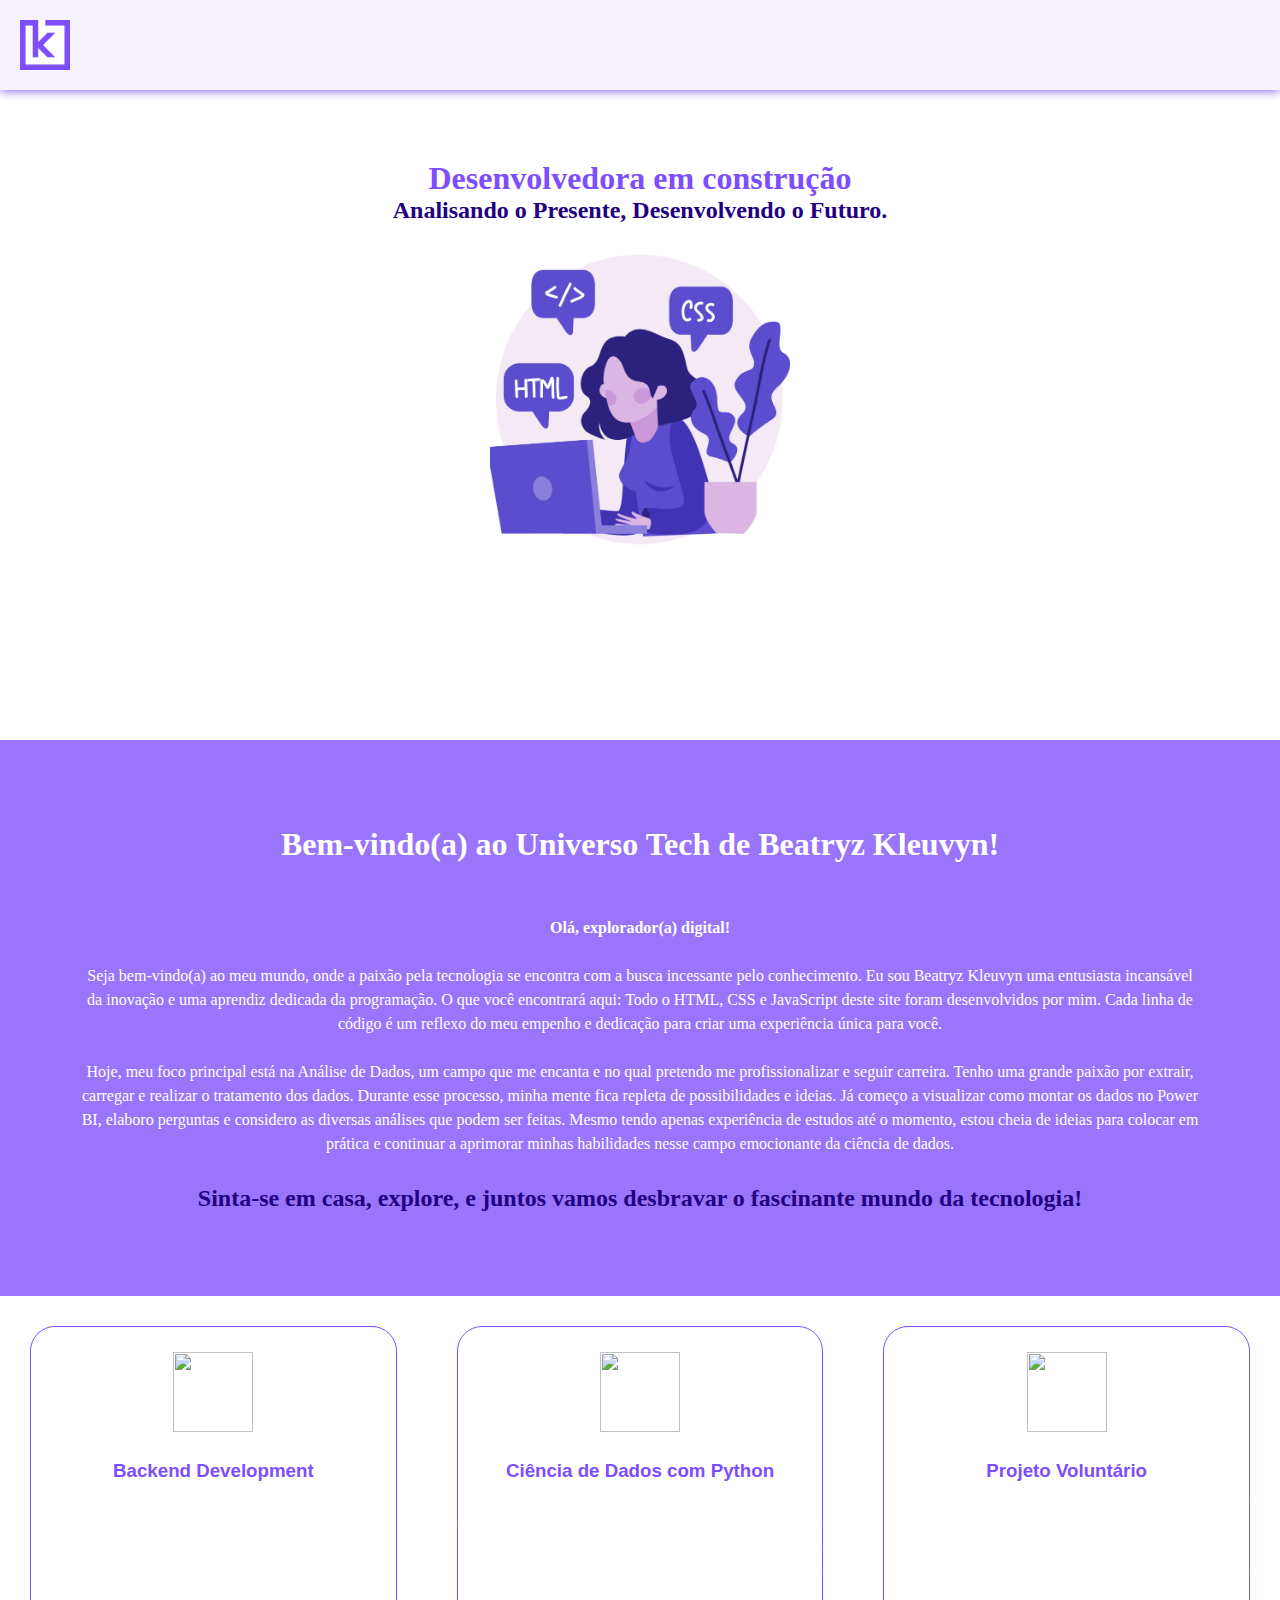
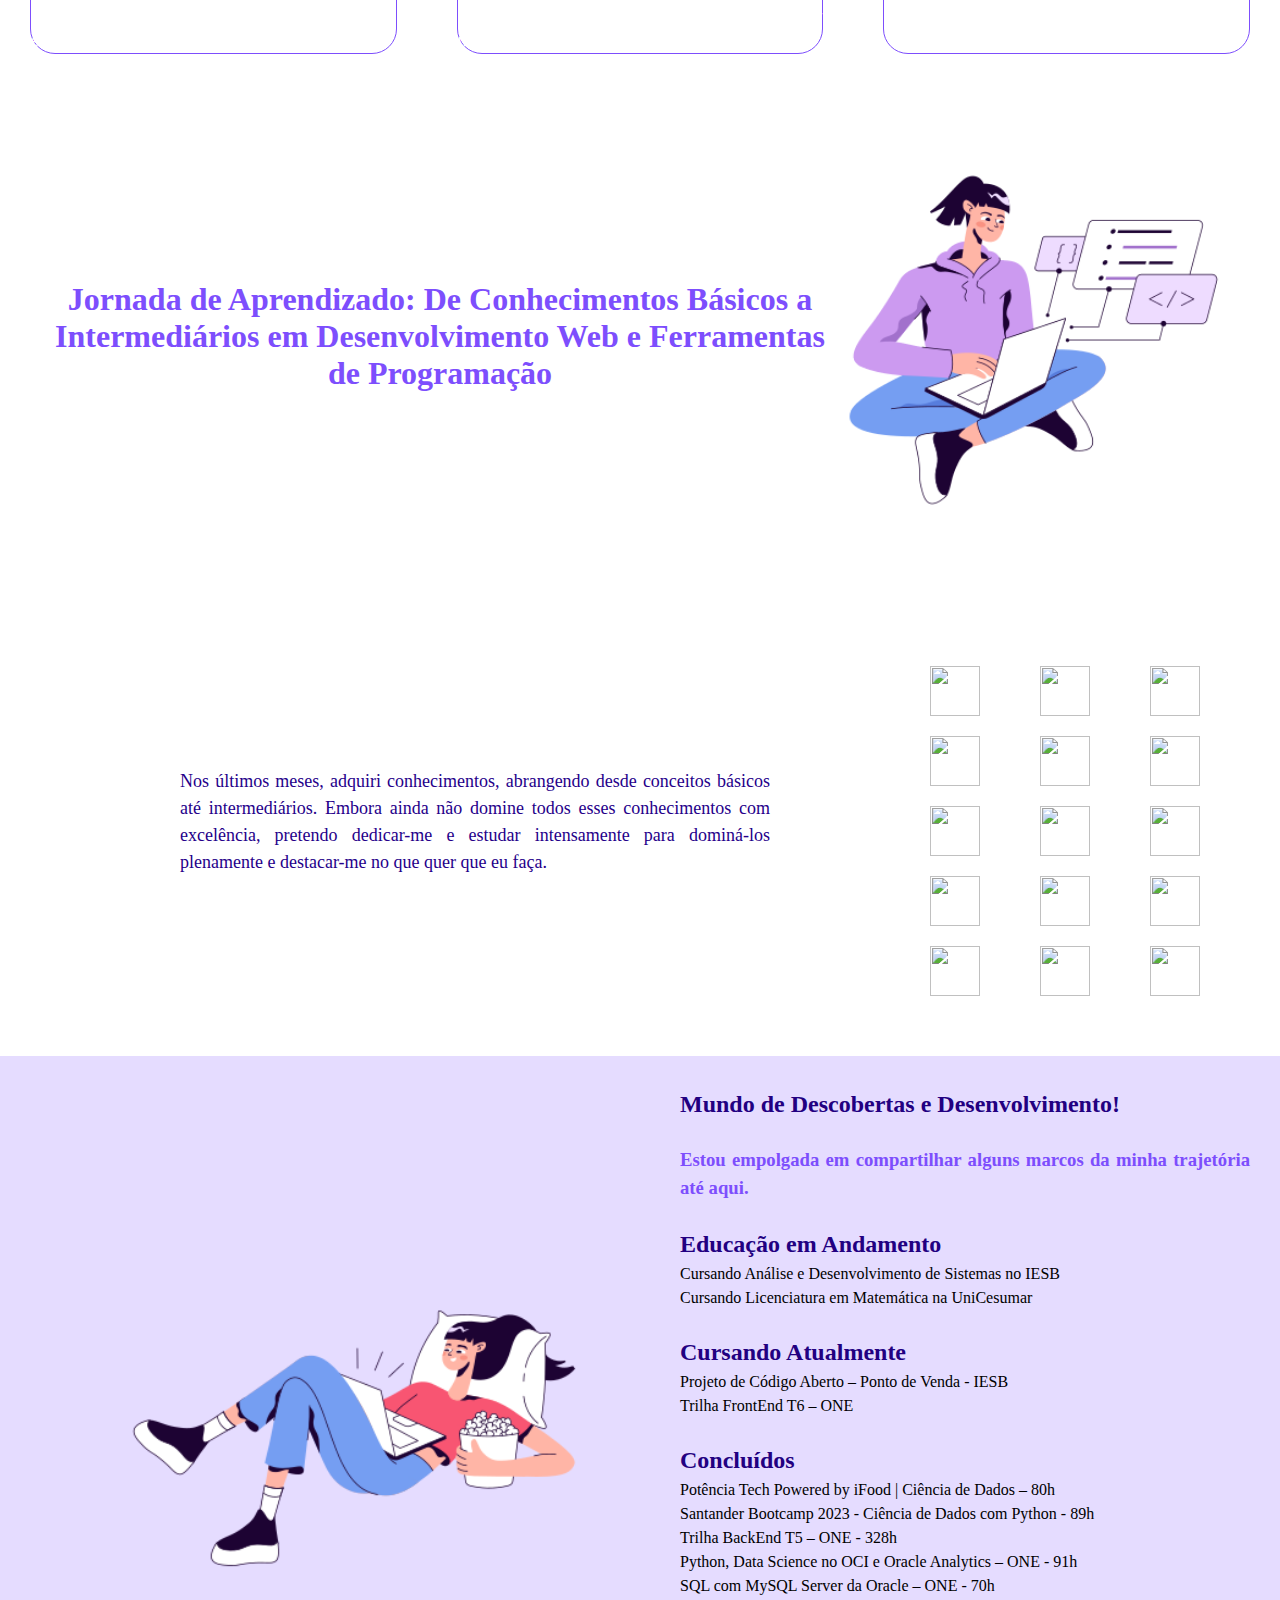
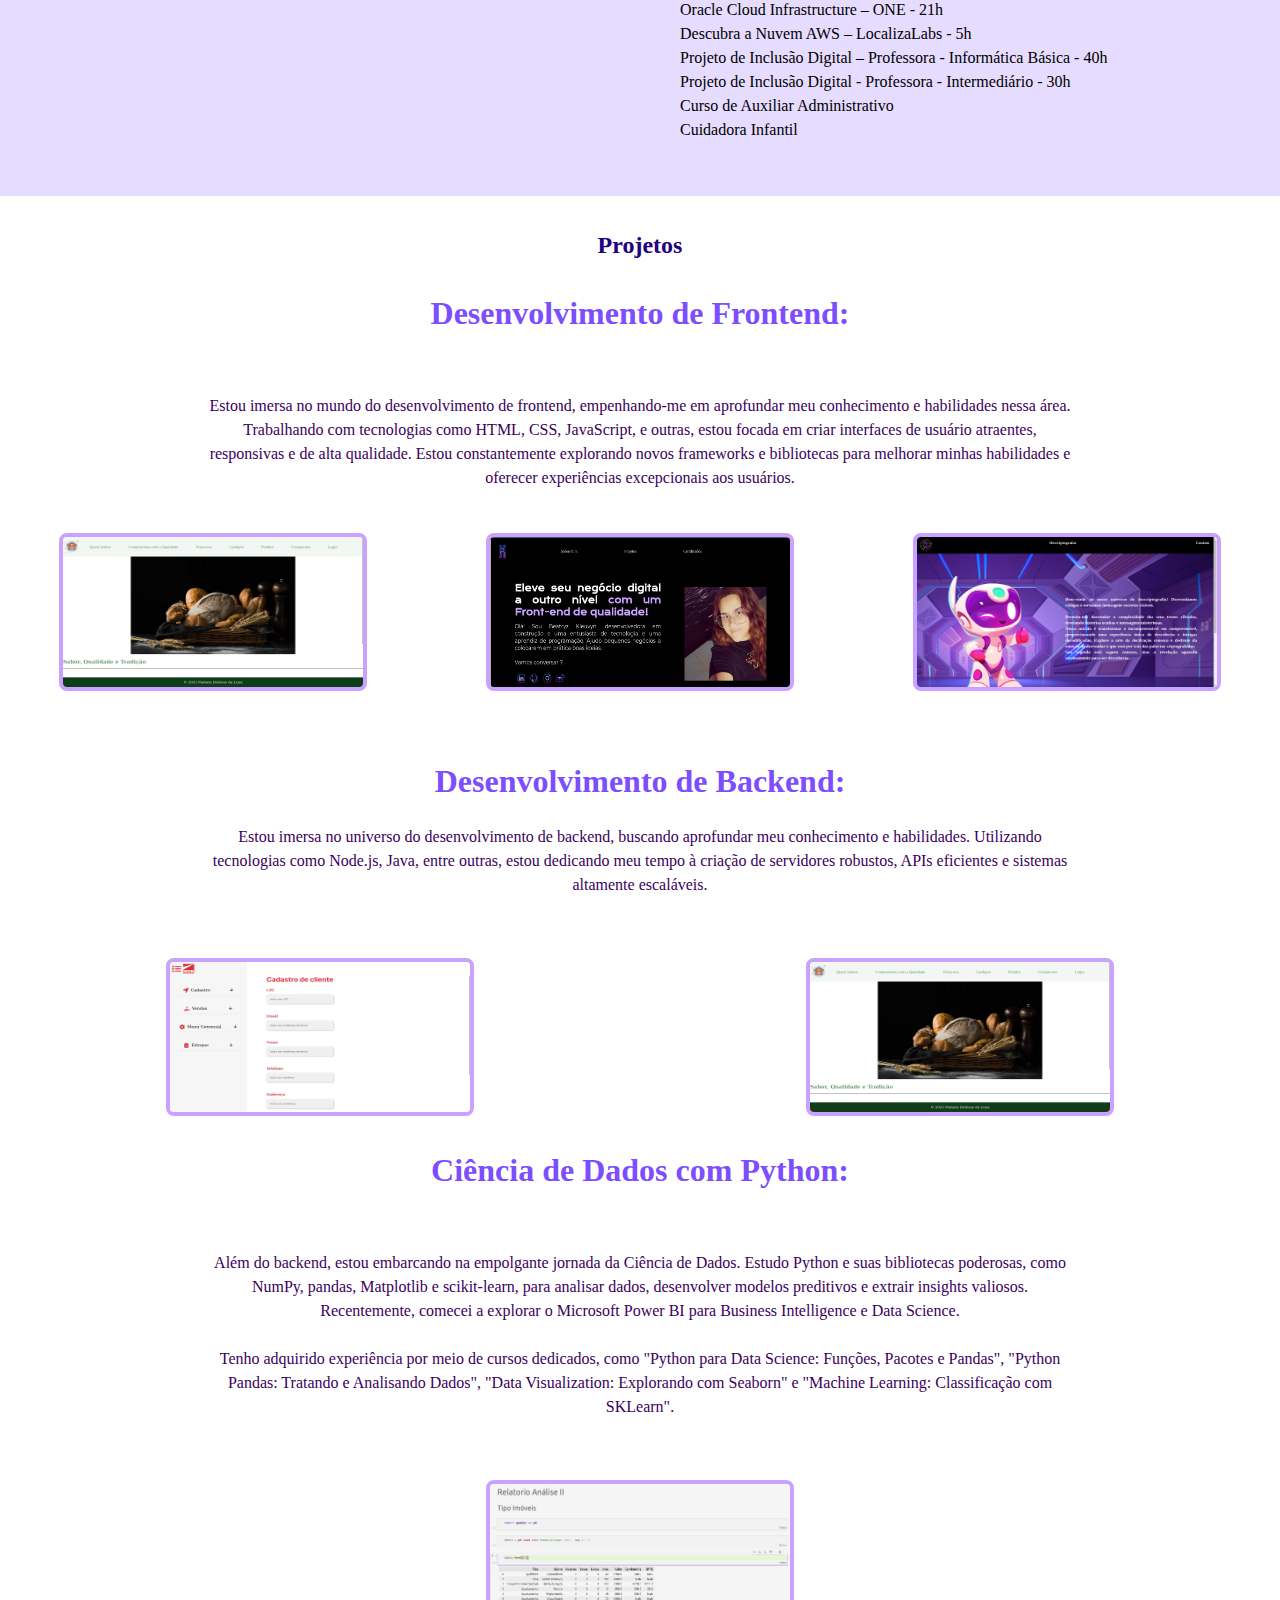
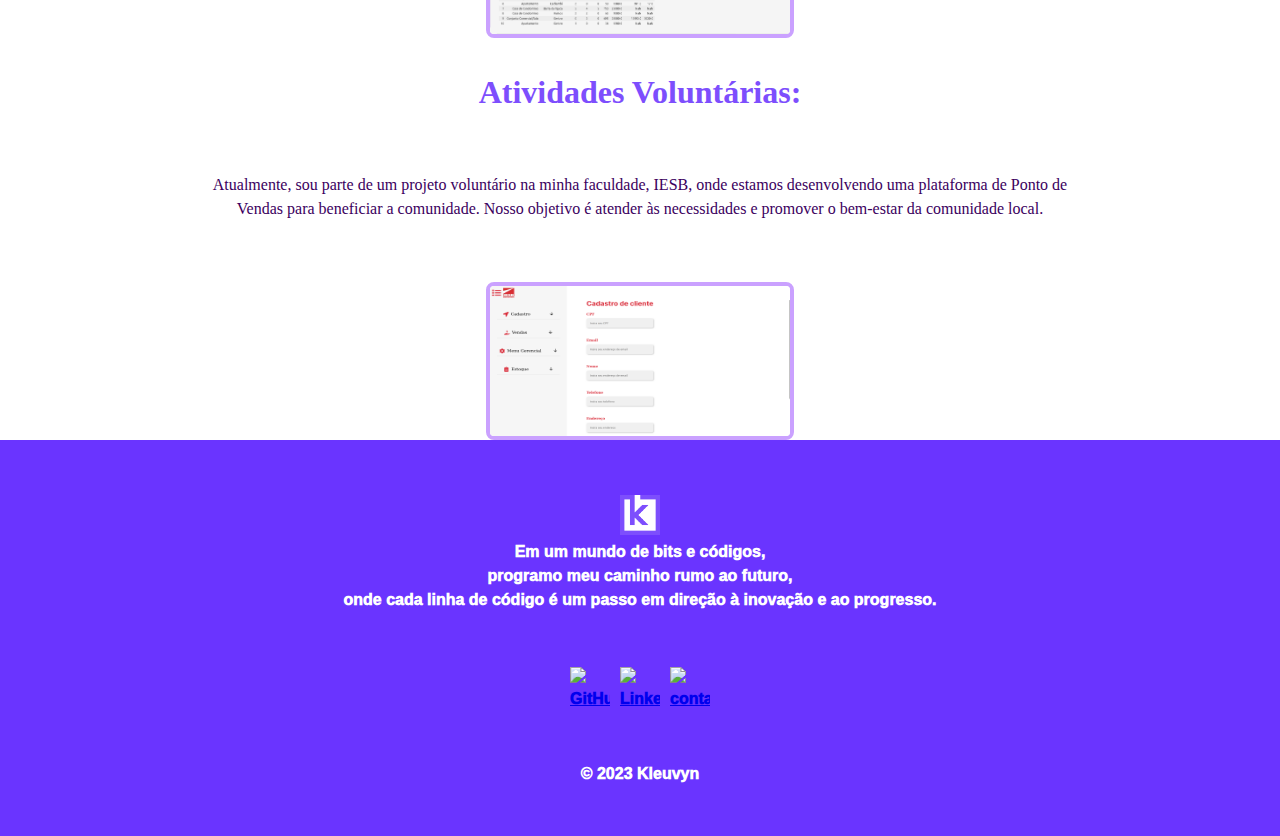
==== commit 1ae453a9: "Falta arrumar a responsividade" ====
--- a/index.html
+++ b/index.html
@@ -16,24 +16,23 @@
             <img class="imagem-logo nav-item imagem-logo" src="imagens/logo.png" alt="Logo">
           </a>
           <ul class="menu_logo menu-fechado">
-            <li>
+            <a>
               <a href="#eu">Quem eu sou</a>
-            </li>
-            <li>
+            </a>
+            <a>
               <a href="#desenvolvimento">Desenvolvimento</a>
-            </li>
-            <li>
+            </a>
+            <a>
             <a href="#conhecimentos">Conhecimentos Básicos</a>
-            </li>
-            <li>
+            </a>
+            <a>
             <a href="#certificados">Certificados</a>
-            </li>
-            <li>
+            </a>
+            <a>
               <a href="#projetos">Projetos</a>
-            </li>
+            </a>
           </ul>
 
-          <a href="contato.html">Contato</a>
         </div>
       </div>
         
@@ -91,16 +90,18 @@
     <section class="sec-conteudo" id="eu">
       <div class="div-conteudo"> 
         <h1>Bem-vindo(a) ao Universo Tech de Beatryz Kleuvyn!</h1> 
-  
-        <h5>Olá, explorador(a) digital! </h5>
-    
+        <br><br>
+        <h4>Olá, explorador(a) digital! </h4>
+        <br>
         <p>
           Seja bem-vindo(a) ao meu mundo, onde a paixão pela tecnologia se encontra com a busca incessante pelo conhecimento. Eu sou Beatryz Kleuvyn uma entusiasta incansável da inovação e uma aprendiz dedicada da programação. O que você encontrará aqui: Todo o HTML, CSS e JavaScript  deste site foram desenvolvidos por mim. Cada linha de código é um reflexo do meu empenho e dedicação para criar uma experiência única para você.
+          <br><br>
+          Hoje, meu foco principal está na Análise de Dados, um campo que me encanta e no qual pretendo me profissionalizar e seguir carreira. Tenho uma grande paixão por extrair, carregar e realizar o tratamento dos dados. Durante esse processo, minha mente fica repleta de possibilidades e ideias. Já começo a visualizar como montar os dados no Power BI, elaboro perguntas e considero as diversas análises que podem ser feitas. Mesmo tendo apenas experiência de estudos até o momento, estou cheia de ideias para colocar em prática e continuar a aprimorar minhas habilidades nesse campo emocionante da ciência de dados.
         </p> 
-    
-        <h5>
+        <br>
+        <h2>
             Sinta-se em casa, explore, e juntos vamos desbravar o fascinante mundo da tecnologia!
-        </h5>
+        </h2>
 
       </div>
   </section>
@@ -112,25 +113,25 @@
       <h3>Backend Development</h3>
 
       <p class="color-desenvolvimento ">
-        <br>
+        <br><br>
         Estou focando em aprofundar meu conhecimento em desenvolvimento de backend. Através do uso de tecnologias como Node.js, Java, e outras, estou explorando a criação de servidores, APIs robustas e sistemas escaláveis.
         <br> 
       </p>
     </div>
 
-
-    <div class="quem-sou div-python desenvolvimento" >
-
+    <div class="quem-sou  div-python">
       <img class="imagem-cont" src="https://img.icons8.com/?size=256&id=117496&format=png" id="desenvolvimento">
 
       <h3>Ciência de Dados com Python</h3>
-      
+
       <p class="color-desenvolvimento ">
-        Além do desenvolvimento de backend, estou embarcando na empolgante jornada da Ciência de Dados. Estou explorando Python e suas bibliotecas poderosas, como NumPy, pandas, Matplotlib e scikit-learn, para analisar dados, criar modelos preditivos e extrair insights valiosos.
-      </p>
-    </div>
-
-      
+        <br>
+        Além do desenvolvimento de backend, estou embarcando na empolgante jornada da Ciência de Dados. Estou explorando Python e suas bibliotecas poderosas, como NumPy, pandas, Matplotlib e scikit-learn, para analisar dados, criar modelos preditivos e extrair insights valiosos. 
+        <br> 
+      </p>
+    </div>
+
+
     <div class="quem-sou  div-pdv">
       
       <img class="imagem-cont" src="https://img.icons8.com/?size=256&id=sXa2ALwXqmUJ&format=png">
@@ -139,7 +140,9 @@
 
       <p class="color-desenvolvimento ">
         Atualmente, sou parte de um projeto voluntário na minha faculdade IESB, onde estamos trabalhando no desenvolvimento de uma plataforma de Ponto de Vendas para beneficiar a comunidade. Esta iniciativa visa atender às necessidades e o bem-estar da comunidade.
-      </p>
+        <br><br>
+      </p>
+
     </div>
 
   </section> 
@@ -147,152 +150,183 @@
     <section class="estudando-conteudo" id="conhecimentos">
       <div class="div-conteudo-estudando"> 
         <div class="conteudo-imagem">
+
+          <h1>Jornada de Aprendizado: De Conhecimentos Básicos a Intermediários em Desenvolvimento Web e Ferramentas de Programação
+          </h1>
           <a href="index.html">
-            <img class="imagem-conteudo button" src="https://img.freepik.com/vetores-premium/[base64].jpg?w=740">
-          </a>
-        </div>
-
-        <h1>Jornada de Aprendizado: De Conhecimentos Básicos a Intermediários em Desenvolvimento Web e Ferramentas de Programação
-
-        </h1>
-
-        <p class="p-conhecimentos">
-          Nos últimos meses, adquiri conhecimentos, abrangendo desde conceitos básicos até intermediários. Embora ainda não domine todos esses conhecimentos com excelência, pretendo dedicar-me e estudar intensamente para dominá-los plenamente e destacar-me no que quer que eu faça.
-        </p>
-
-        <div class="conhecimentos">
-
-          <div class="linha-imgs">
-
-            <img class="img-estudando" src="
-            https://upload.wikimedia.org/wikipedia/commons/3/3f/Git_icon.svg">
-
-            <img class="img-estudando" src="
-            https://seeklogo.com/images/I/insomnia-logo-A35E09EB19-seeklogo.com.png">
-
-            <img class="img-estudando" src="https://img.icons8.com/?size=256&id=61466&format=png">  
-
-            <img class="img-estudando" src="
-            https://upload.wikimedia.org/wikipedia/commons/1/1d/PyCharm_Icon.svg">
-
-            <img class="img-estudando" src="https://img.icons8.com/?size=256&id=0OQR1FYCuA9f&format=png">
+            <img class="imagem-conteudo button" src="imagens/estudar.png">
+          </a>
+        </div>
+    </section>
+
+    <div class="conhecimentos">
+      <p class="p-conhecimentos">
+        Nos últimos meses, adquiri conhecimentos, abrangendo desde conceitos básicos até intermediários. Embora ainda não domine todos esses conhecimentos com excelência, pretendo dedicar-me e estudar intensamente para dominá-los plenamente e destacar-me no que quer que eu faça.
+      </p>
+
+      <div class="linha-imgs">
+
+        <img class="img-estudando" src="
+        https://upload.wikimedia.org/wikipedia/commons/3/3f/Git_icon.svg">
+
+        <img class="img-estudando" src="
+        https://seeklogo.com/images/I/insomnia-logo-A35E09EB19-seeklogo.com.png">
+
+        <img class="img-estudando" src="https://img.icons8.com/?size=256&id=61466&format=png">  
+
+        <img class="img-estudando" src="
+        https://upload.wikimedia.org/wikipedia/commons/1/1d/PyCharm_Icon.svg">
+
+        <img class="img-estudando" src="https://img.icons8.com/?size=256&id=0OQR1FYCuA9f&format=png">
+    
+      </div>
+
+      <div class="linha-imgs">
+
+        <img class="img-estudando" src="https://img.icons8.com/?size=256&id=aqb9SdV9P8oC&format=png">
+
+        <img class="img-estudando" src="https://img.icons8.com/?size=256&id=54087&format=png">
+    
+        <img class="img-estudando" src="https://img.icons8.com/?size=256&id=uJM6fQYqDaZK&format=png">
+    
+        <img class="img-estudando" src="https://img.icons8.com/?size=256&id=108784&format=png">
+    
+        <img class="img-estudando" src="https://img.icons8.com/?size=256&id=13679&format=png">
+
+      </div>
+
+      <div class="linha-imgs">
+
+
+        <img class="img-estudando" src="https://img.icons8.com/?size=256&id=13441&format=png">
+
+        <img class="img-estudando" src="https://img.icons8.com/?size=256&id=UFXRpPFebwa2&format=png">
+
+        <img class="img-estudando" src="https://img.icons8.com/?size=256&id=8rKdRqZFLurS&format=png">
+
+        <img class="img-estudando" src="https://img.icons8.com/?size=256&id=20909&format=png">
+
+        <img class="img-estudando" src="https://img.icons8.com/?size=256&id=7gdY5qNXaKC0&format=png">
+      
+      </div>
+    </div>
+
+
+    <section class="div-certificacoes" id="certificados">
+      <div class="apresentacao-certificacoes">
+        <a href="index.html">
+          <img class="imagem-certificados" src="imagens/conhecimentos .png">
+        </a>
+        <div>
+          <h2>Mundo de Descobertas e Desenvolvimento!</h2>
+          <br>
+          <h3>Estou empolgada em compartilhar alguns marcos da minha trajetória até aqui.</h3>
+          <br>
+          <div>
+          <h2>Educação em Andamento</h2>
+          <ul>
+            <li>Cursando Análise e Desenvolvimento de Sistemas no IESB</li>
+            <li>Cursando Licenciatura em Matemática na UniCesumar</li>
+          </ul>
+          <br>
+          <h2>Cursando Atualmente</h2>
+          <ul>
+            <li>Projeto de Código Aberto – Ponto de Venda - IESB</li>
+            <li>Trilha FrontEnd T6 – ONE</li>
+          </ul>
+          <br>
+          <h2>Concluídos</h2>
+          <ul>
+            <li>Potência Tech Powered by iFood | Ciência de Dados – 80h</li>
+            <li>Santander Bootcamp 2023 - Ciência de Dados com Python - 89h</li>
+            <li>Trilha BackEnd T5 – ONE - 328h</li>
+            <li>Python, Data Science no OCI e Oracle Analytics – ONE - 91h</li>
+            <li>SQL com MySQL Server da Oracle – ONE - 70h</li>
+            <li>Oracle Cloud Infrastructure – ONE - 21h</li>
+            <li>Descubra a Nuvem AWS – LocalizaLabs - 5h</li>
+            <li>Projeto de Inclusão Digital – Professora - Informática Básica - 40h</li>
+            <li>Projeto de Inclusão Digital - Professora - Intermediário - 30h</li>
+            <li>Curso de Auxiliar Administrativo</li>
+            <li>Cuidadora Infantil</li>
+            <br>
+
+          </ul>
+        </div>
         
-          </div>
-
-          <div class="linha-imgs">
-
-            <img class="img-estudando" src="https://img.icons8.com/?size=256&id=aqb9SdV9P8oC&format=png">
-    
-            <img class="img-estudando" src="https://img.icons8.com/?size=256&id=54087&format=png">
-        
-            <img class="img-estudando" src="https://img.icons8.com/?size=256&id=uJM6fQYqDaZK&format=png">
-        
-            <img class="img-estudando" src="https://img.icons8.com/?size=256&id=108784&format=png">
-        
-            <img class="img-estudando" src="https://img.icons8.com/?size=256&id=13679&format=png">
-
-          </div>
-
-
-          <div class="linha-imgs">
-    
-            <img class="img-estudando" src="https://img.icons8.com/?size=256&id=13441&format=png">
-
-            <img class="img-estudando" src="https://img.icons8.com/?size=256&id=UFXRpPFebwa2&format=png">
-    
-            <img class="img-estudando" src="https://img.icons8.com/?size=256&id=8rKdRqZFLurS&format=png">
-    
-            <img class="img-estudando" src="https://img.icons8.com/?size=256&id=20909&format=png">
-    
-            <img class="img-estudando" src="https://img.icons8.com/?size=256&id=7gdY5qNXaKC0&format=png">
-          
-          </div>
-        </div>
-    </section>
-
-
-    <section class="div-certificacoes" id="certificados">
-      <div>
-        <div class="letra-certificacoes">
-          <h1>
-            Mundo de Descobertas e Desenvolvimento!</h1>
-          <h2>Estou empolgada em compartilhar alguns marcos da minha trajetória até aqui.</h2>
-          <div>
-            <a href="https://www.dio.me/certificate/25A78F0E/share">Potência Tech Powered by iFood | Ciência de Dados – 80h</a> 
-        
-            <a href="https://www.dio.me/certificate/17184D8D/share">Santander Bootcamp 2023 - Ciência de Dados com Python - 89h
-            </a> 
-    
-            <a href="https://cursos.alura.com.br/user/b-kleuvyn/program/certificate"> Trilha BackEnd T5 – ONE - 328h</a> 
-            Formação: Java e Orientação a Objetos - 70hs
-            <br>
-            Formação: Java e Spring Boot - 76hs
-            <br>
-            Formação: Iniciante em Programação - 71hs
-            <br>
-            Formação: Empreendedorismo - 46hs
-            <br>
-            Formação: Business Agility - 27hs
-            <br>
-            Formação: Desenvolvimento Pessoal - 37hs
-            <br>
-            Descubra a Nuvem AWS – LocalizaLabs - 5h
-            <br>
-            Projeto de Inclusão Digital – Professora - Informática Básica - 40h
-            <br>
-            Projeto de Inclusão Digital - Professora - Informática Intermediário - 30h
-            <br>
-            Curso de Auxiliar Administrativo
-            <br>
-            Cuidadora Infantil
-
-            <h1>Cursando Atualmente:</h1>
-
-            <!-- Projeto de Código Aberto – Ponto de Venda - IESB -->
-           
-            SQL com MySQL Server da Oracle
-            <br>
-         
-            Python, Data Science no OCI e Oracle Analytics
-
-            <h1>Educação em Andamento:</h1>
-            Cursando Análise e Desenvolvimento de Sistemas no IESB
-            <br>
-            Cursando Licenciatura em Matemática na UniCesumar
-          </div>
-        </div>
+
       </div>
     </section>
 
     <section class="certificacao" id="projetos">
       <div class="trabalho-conteudo">
-        <h1 lass="trabalho">O meu trabalho recente</h1>
-        <br>
-        <p class="trabalho">
-          Recentemente, desenvolvi uma aplicação utilizando HTML, CSS e JavaScript para aprimorar as operações de uma padaria. Neste projeto, foquei na criação de soluções inovadoras para otimizar a eficiência operacional e melhorar a experiência global, tanto para a equipe quanto para os clientes da padaria.
-        </p>
-        <a href="https://kleuvyn.github.io/Padaria_Delicias_da_Luna1.0/"><img  class="img-trabalho" src="imagens/padaria.png" alt="Padaria_Delicias_da_Luna">
-        </a>
-  
-        <p class="trabalho">
-          <h1>Participação no Ponto de Venda (PDV)  </h1>
-          <br>
-          Além disso, participo ativamente do desenvolvimento de um Ponto de Venda (PDV) de código aberto. Meu papel abrange desde a arquitetura do backend até a implementação de funcionalidades essenciais. Essa experiência está amplificando minha compreensão prática do desenvolvimento de software, ao mesmo tempo em que estou contribuindo para um projeto acessível e de código aberto, promovendo a colaboração e a inovação.
-        </p>
-        <a href="https://github.com/fabrica-bayarea/pdv-back"><img  class="img-trabalho" src="imagens/pdv.png" alt="Padaria_Delicias_da_Luna">
-        </a>
-
-        <h1>Participação no Desafio Challenge ONE - Descriptogrador Secreto</h1>
-        <br>
-        <p class="trabalho">
-          Desenvolvi ativamente o Descriptogrador Secreto, uma ferramenta inovadora de descriptografia de códigos, como parte do desafio Challenge ONE Iniciante em Programação pela Oracle + Alura.
-        </p>
-        
-        <p class="trabalho">
-          Minha atuação abrange desde a arquitetura do HTML, CSS e JS até a implementação de funcionalidades essenciais, proporcionando uma experiência prática abrangente no desenvolvimento desta ferramenta única.
-        </p>
-        <a href="https://github.com/fabrica-bayarea/pdv-back"><img  class="img-trabalho" src="imagens/decodificador.png" alt="Padaria_Delicias_da_Luna">
-        </a>
+        <br><br>
+        <h2 lass="trabalho">Projetos</h2>
+        <br><br>
+        <h1>
+          Desenvolvimento de Frontend:
+          <br><br>
+      </h1>
+      <p class="apresentacao__conteudo__trabalho ">
+          Estou imersa no mundo do desenvolvimento de frontend, empenhando-me em aprofundar meu conhecimento e habilidades nessa área. Trabalhando com tecnologias como HTML, CSS, JavaScript, e outras, estou focada em criar interfaces de usuário atraentes, responsivas e de alta qualidade. Estou constantemente explorando novos frameworks e bibliotecas para melhorar minhas habilidades e oferecer experiências excepcionais aos usuários.
+      </p>
+      <br>
+      <div class="apresentacao_projetos">
+          <a href="https://kleuvyn.github.io/Padaria_Delicias_da_Luna1.0/"><img class="imagem_projeto" src="/imagens/padaria.png" alt="Padaria_Delicias_da_Luna">
+          </a>
+
+          <a href="https://kleuvyn.github.io/kleuvyn_site/"><img class="imagem_projeto" src="/imagens/alura.png" alt="Ste Kleuvyn">
+          </a>
+
+          <a href="https://kleuvyn.github.io/Challenge---Decodificador-/"><img class="imagem_projeto"src="/imagens/decodificador.png" alt="Decodificador">
+          </a>
+      </div>
+
+      <br><br><br><br>
+      
+      <h1>
+          Desenvolvimento de Backend:
+      <br>
+      </h1>
+      <p class="apresentacao__conteudo__trabalho">
+          Estou imersa no universo do desenvolvimento de backend, buscando aprofundar meu conhecimento e habilidades. Utilizando tecnologias como Node.js, Java, entre outras, estou dedicando meu tempo à criação de servidores robustos, APIs eficientes e sistemas altamente escaláveis.
+      </p>    
+      <br><br>           
+      <div class="apresentacao_projetos">
+          <a href="https://github.com/fabrica-bayarea/pdv-back"><img class="imagem_projeto" src="/imagens/pdv.png" alt="PDV">
+          </a>
+          <a href="https://github.com/kleuvyn/Padaria_Delicias_da_Luna"><img class="imagem_projeto"src="/imagens/padaria.png" alt="Padaria_Delicias_da_Luna">
+          </a>
+      </div>
+
+      <br><br>
+      <h1>
+      Ciência de Dados com Python:
+      <br><br>
+      </h1>
+      <p class="apresentacao__conteudo__trabalho">
+          Além do backend, estou embarcando na empolgante jornada da Ciência de Dados. Estudo Python e suas bibliotecas poderosas, como NumPy, pandas, Matplotlib e scikit-learn, para analisar dados, desenvolver modelos preditivos e extrair insights valiosos. Recentemente, comecei a explorar o Microsoft Power BI para Business Intelligence e Data Science.
+          <br><br>
+          Tenho adquirido experiência por meio de cursos dedicados, como "Python para Data Science: Funções, Pacotes e Pandas", "Python Pandas: Tratando e Analisando Dados", "Data Visualization: Explorando com Seaborn" e "Machine Learning: Classificação com SKLearn".
+      </p>
+      <br><br>
+      <div class="apresentacao_projetos">
+          <a href="https://github.com/kleuvyn/Python_Analise_de_Dados_e_Data_Science"><img class="imagem_projeto" src="/imagens/analisededados.png" alt="Análise de Dados">
+          </a>
+      </div>
+      
+      <br><br>
+      <h1>
+      Atividades Voluntárias:
+      <br><br>
+      </h1>
+      <p class="apresentacao__conteudo__trabalho">
+          Atualmente, sou parte de um projeto voluntário na minha faculdade, IESB, onde estamos desenvolvendo uma plataforma de Ponto de Vendas para beneficiar a comunidade. Nosso objetivo é atender às necessidades e promover o bem-estar da comunidade local.
+      </p>
+      <br><br>
+      <div class="apresentacao_projetos">
+          <a href="https://github.com/fabrica-bayarea/pdv-back"><img class="imagem_projeto" src="/imagens/pdv.png" alt="PDV">
+          </a>
+      </div>
       </div>
     </section>
 
@@ -317,8 +351,9 @@
           <a class="img-footer"  href="https://www.linkedin.com/in/beatryz-kleuvyn-467a23198/"><img  class="img-footer" src="https://img.icons8.com/?size=256&id=98960&format=png" alt="Linkedin Kleuvn">
           </a>
 
-          <a class="img-footer" href="mailto:b.kleuvyn@gmail.com"><img  class="img-footer" src="https://img.icons8.com/?size=256&id=60688&format=png" alt="E-mail Kle">
-          </a>
+          <a class="img-footer" href="contato.html">
+            <img  class="img-footer"  src="https://img.icons8.com/?size=256&id=60688&format=png"alt="contato">
+        </a>
         </div>
 
         <p>
--- a/static/style.css
+++ b/static/style.css
@@ -1,7 +1,11 @@
-
-body {
+*{
     margin: 0;
     padding: 0;
+}
+
+body {
+    width: 100%;
+    height: 100%;
     border: 0;
     font-size: 100%;
     font: inherit;
@@ -9,77 +13,63 @@
 }
 
 img {
-    width: 200px;
-    height: 200px;
+    width: 250px;
+    height: 250px;
     margin: 0px;
 }
 
 .img-avatar {
-    width: 200px;
-    height: 200px;
-    margin: 0px;
+    width: 300px;
+    height: 300px;
+    margin: 28px;
 }
 
 .imagem-logo {
-    margin: 40px;
-    padding: 20px;
+    margin: 20px;
+    padding: 0px;
     width: 50px;
     height: 50px;
 }
 
+.container{
+    flex-grow: 1;
+    margin:  auto;
+    position: fixed;
+    width: 100%;
+  }
+
 .nav-barra{
     display: flex;
-    width: 100%;
-    position:relative;
-    box-shadow: none;
-    z-index: auto;
-    
-}
-
-.container{
-  flex-grow: 1;
-  margin:  auto;
-  position: fixed;
-  width: 100%;
-}
+    justify-content: space-between;
+}
+
 .nav-lista{
     display: flex;
     align-items: center;
-    justify-content: space-between;
-    padding-right: 50px;
     background-color:#f6f3ff ;
     box-shadow: 0 0 10px #6b3cee;
-    font-weight: bolder;
     font-size: 20px;
 }
-
-.nav-item{
-    display: flex;
-    align-items: center;
-}
-a.nav-barra, .nav-link {
-    cursor: pointer;
-}
-
-
-a {
-    display: flex;
-    justify-content: center;
-    color: #6b3cee;
-    cursor: pointer;
+.nav-link {
     text-decoration: none;
-    font-weight: 0;
+    color: #f5ecff;
+    margin: 0;
+    
+}
+.nav-item {
+    display: flex;
+    justify-content:space-between;
+    align-items: center;
 }
 
 .menu_logo{
     display: flex;
-    gap: 50px;
+    justify-content: space-between;
+    align-items: center;
 }
 
 .menu_logo ul {
     list-style-type: none;
-    margin: 0;
-    padding: 0;
     display: flex;
     transition: display 0.3s ease;
 }
@@ -87,10 +77,11 @@
 .menu_logo li {
     margin: 0px;
     list-style-type: none;
-    font-size: 18px;
+    font-size: 16px;
 }
 
 .menu_logo a {
+    margin: 25px;
     text-decoration: none;
     color: rgb(81, 0, 173);
 }
@@ -101,7 +92,6 @@
 
 
 .menu{
-    margin-right: 10px;
     box-shadow: none;
     padding: 1px 0;
     text-align: center;
@@ -112,16 +102,10 @@
     margin: 0px;
 }
 
-.conteudo{
-    display: flex;
-    margin: 0;
-    width: 100%;
-    flex-direction: column;
-}
 
 .titulo{
     display: flex;
-    margin: 230px auto;
+    margin: 160px auto;
     width: 100%;
     position:center;
     flex-direction: column;
@@ -129,70 +113,34 @@
 }
 
 h1{
-    display: flex;
-    margin: 0px;
-    width: 100%;
-    position:center;
     color: #7d4efd;
-    font-family: Verdana, Geneva, Tahoma, sans-serif;   
-    justify-content: center; 
-    font-weight: 900;
-    font-size: 26px;
 }
 
 h2{
-    display: flex;
-    width: 100%;
-    position:center;
     color: #220081;
-    position: center;
-    justify-content: center;
-    font-size: 20px;
-    font-weight: 400;
 }
 
 h3{
-    display: flex;
-    width: 100%;
-    position:center;
     color: #7d4efd;
-    position: center;
-    justify-content: center;
-    font-size: 18px;
 }
 h5{
-    display: flex;
-    width: 100%;
-    position:center;
     color: #ffffff;
-    position: center;
-    justify-content: center;
-    font-size: 16px;
-}
-
-.conteudo-imagem{
-    display: flex;
-    justify-content: center;
-    margin: 0px;
 }
 
 .div-conteudo{
     width: 100%;
-    margin:70px 0 0 0 ;
-    padding: 130px;
-    background-color: #7d4efdc7;
+    padding: 80px;
+    background-color: #9975fc;
     text-align: center;
-    line-height: 1.0;
+    line-height: 1.5;
  
 }
 
 .div-conteudo h1,h4,p {
     padding: 0px;
     margin: 0px;
-    color: #fff;
-    font-size: 18px;  
-    font-family: "europa", sans-serif;
-    line-height: 2.0;
+    color: #fff; 
+    line-height: 1.5;
 }
 
 .sec-conteudo{
@@ -205,9 +153,9 @@
     display: flex;
     align-items: center;
     justify-content: center;
-    margin: -60px 80px 50px;
     width: auto;
     font-family: "europa", sans-serif;
+    line-height: 1.5;
 }
  
 .desenvolvimento{
@@ -215,65 +163,73 @@
     align-items: center;
     justify-content: center;
     width: auto;
-    height: 150px;
-    padding: 150px;
-    background-color:#7d4efd
+    background-color:#7d4efd;
 }
     
-.quem-sou {
+.quem-sou{
     display: flex;
     width: 100%;
     height: 100%;
-    margin:0;
     flex-direction: column;
     justify-content: center;
     position: center;
-
-}
-.color-desenvolvimento{
+    margin: 30px;
+
+}
+.color-desenvolvimento:hover{
     color: #25008a;
     font-size: 16px;
-}
-
-
-.div-back {
+    margin: 20px;
+    transition: border-color 0.3s;
+}
+
+
+.div-back{
     display: flex;
     align-items: center;   
-    justify-content: center;
     background-color: #ffffff;
-    border-radius: 10px 0 0 10px;
+    border-radius: 25px;
+    text-align: justify;
     border: 1px solid #7d4efd;
-    padding: 20px;
-}
-
-.div-python {
-    text-align: center;
+
+}
+
+.div-python{
+    display: flex;
+    align-items: center;   
     background-color: #ffffff;
-    border-radius: 0;
+    border-radius: 25px;
     border: 1px solid #7d4efd;
-    padding: 20px;
-}
-
-.div-pdv {
-    text-align: center;
+    text-align: justify;
+
+}
+
+.div-pdv{
+    display: flex;
+    align-items: center;   
     background-color: #ffffff;
-    border-radius: 0 10px 10px 0;
+    border-radius: 25px;
     border: 1px solid #7d4efd;
-    padding: 20px;
-}
-
+    text-align: justify;
+ 
+}
+
+.conteudo-imagem{
+    display: flex;
+    justify-content:space-around;
+    align-items:center;
+    margin: 0px;
+}
 
 .imagem-cont{
     height: 80px;
     width: 80px;
-    padding: 160px 120px 25px 150px;
-
+    padding: 25px;
 }
 
 .imagem-conteudo{
     width: 400px;
     height: 400px;
-    padding: 125px 0 0 0;
 }
 
 .estudando-conteudo{
@@ -285,68 +241,103 @@
 .div-conteudo-estudando{
     display: flex;
     flex-direction: column;
+    padding: 50px;
+ 
+}
+
+.img-estudando{
+    width: 50px;
+    height: 50px;
+    padding: 10px;
+
+}
+.conhecimentos{
+    display: flex;
+    justify-content: space-between;
+    margin: 50px;
+
+}
+
+.linha-imgs {
+    display: flex;
+    flex-direction:column;
+    justify-content: flex-end;
+    margin: 0 20px;
+
+}
+
+ul {
+    list-style-type: none;
+}
+
+.p-conhecimentos{
+    display: flex;
+    align-items: center;
+    padding: 100px;
+    color: #25008a;
+    font-size: 18px;
+    text-align: justify;
+    line-height: 1.5;
+    margin: 30px;
+}
+.imagem-certificados{
+    width: 450px;
+    height: 450px;
+    margin: 100px;
+}
+.apresentacao-certificacoes{
+    display: flex;
+    justify-content: space-between;
+    align-items: center;
+    flex-direction: row;
+}
+.div-certificacoes{
+    display: flex;
+    background-color: #4400ff23;;
+    text-align: justify;
+    line-height: 1.5;
+    padding: 30px;
+
+}
+
+.div-certificacoes h2 h3 p{
+    color: #000000;
+    font-family: "europa", sans-serif;
+}
+
+ul li a {
+    text-decoration: none; 
+    color: inherit; 
+    font-weight: normal; 
+
+}
+.trabalho{
+    display: flex;
+    color: #000;
+    font-size: 18px;
+    line-height: 2.0;
+}
+.apresentacao__conteudo__trabalho{
+    margin: 25px;
+    padding: 0 180px;
+    color: #3b005e;
+    justify-content: space-between;
+    align-items: center;
+
+}
+.apresentacao_projetos{
+    display: flex;
+    justify-content: space-around;
+    align-items: center;
+}
+.imagem_projeto{
+    display: flex;
+    width:300px;
+    height: 150px;
     margin: 0;
-    width: 100%;
-}
-
-.img-estudando{
-    width: 70px;
-    height: 70px;
-    margin: 15px;
-    padding: 20px;
-
-}
-.conhecimentos{
-    margin: 0px;
-    display: flex;
-    flex-direction: column;
-    justify-content:space-evenly;
-
-}
-
-.linha-imgs {
-    display: flex;
-    justify-content: center;
-    margin: 0 20px;
-
-}
-
-.p-conhecimentos{
-    margin: 30px;
-    padding: 20px;
-    color: #000000;
-    font-size: 18px;
-    font-family: "europa", sans-serif;
-    line-height: 1.5;
-}
-
-.div-certificacoes{
-    display: flex;
-    width: 100%;
-    height: 100%;
-    padding: 220px 0;
-    justify-content: center;
-    background-color: #4400ff23;;
-    text-align: center;
-    font-size: 18px;
-    font-family: "europa", sans-serif;
-    line-height: 2.8;
-}
-
-.div-certificacoes h2 h3 p a {
-    margin: 60px;
-    color: #000000;
-    font-size: 15px;
-    font-family: "europa", sans-serif;
-    line-height: 1.8;
-}
-.trabalho{
-    display: flex;
-    color: #000;
-    margin: 0px;
-    font-size: 18px;
-    font-family: "europa", sans-serif;
-    line-height: 2.0;
+    border-radius: 8px;
+    border: 4px solid #caa1ff;
+
 }
 .trabalho-letra {
     margin: 25px;
@@ -357,7 +348,7 @@
 }
 .trabalho-conteudo {
     margin: 0;
-    padding: 200px 250px;
+
     text-align: center;
 }
 .img-trabalho{
@@ -427,10 +418,8 @@
     background-color: #1b0064c7;
     text-align: center;
     color: #000;
-    font-size: 22px;
     font-family: "europa", sans-serif;
     line-height: 2.0;
-    font-size: 24px;
 }
 
 .footer-conteudo{
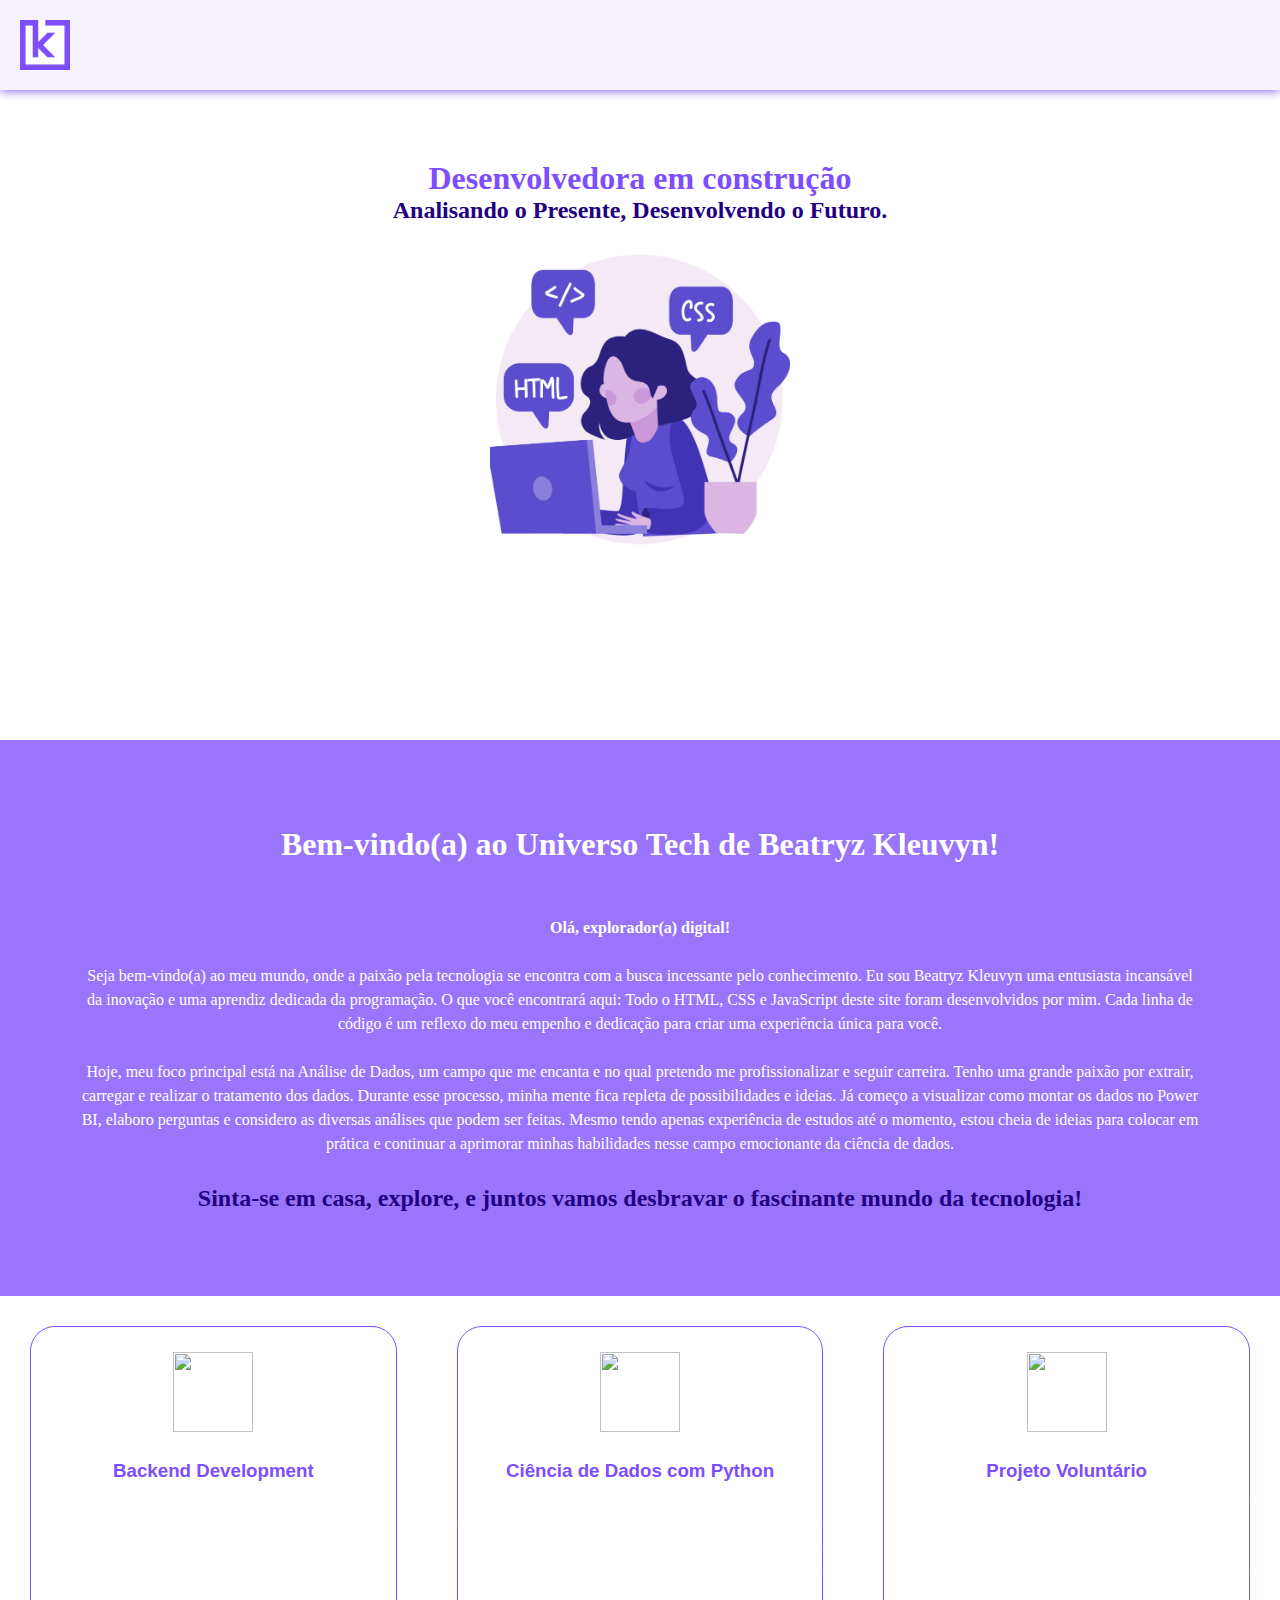
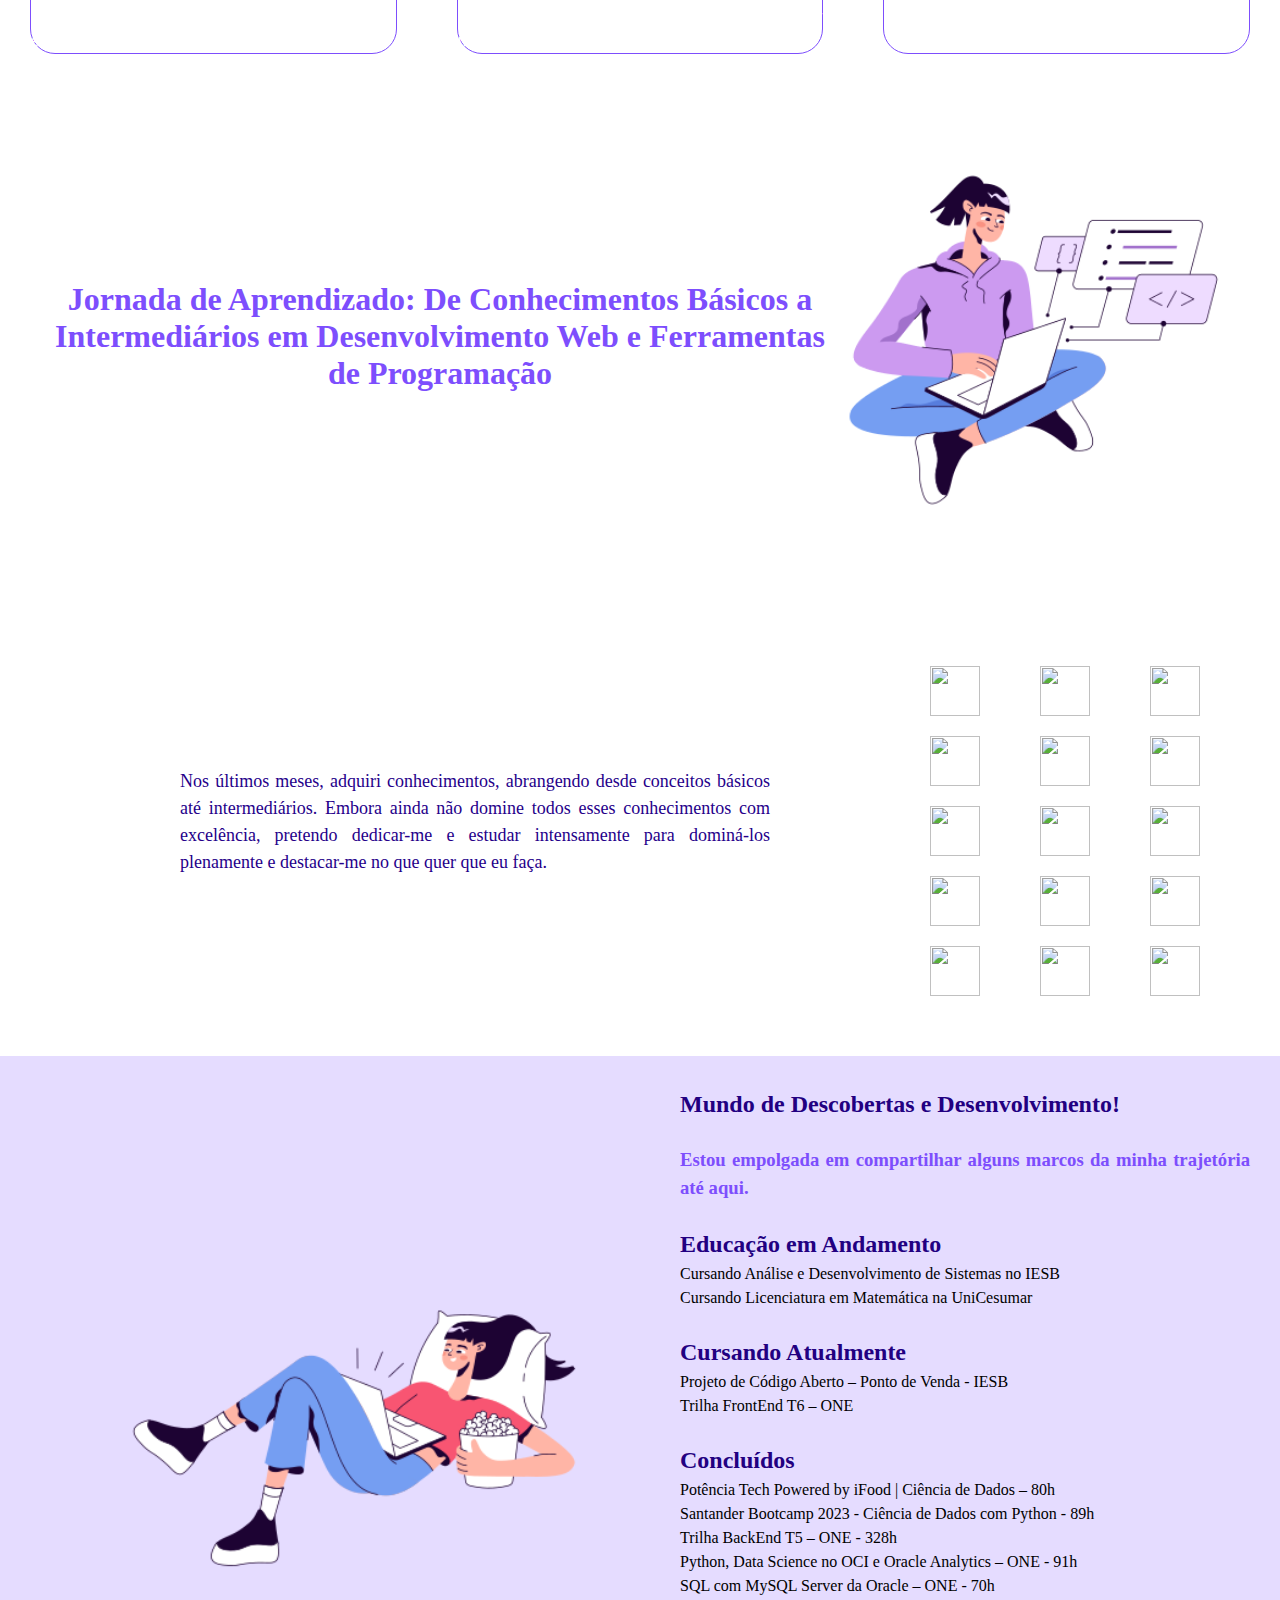
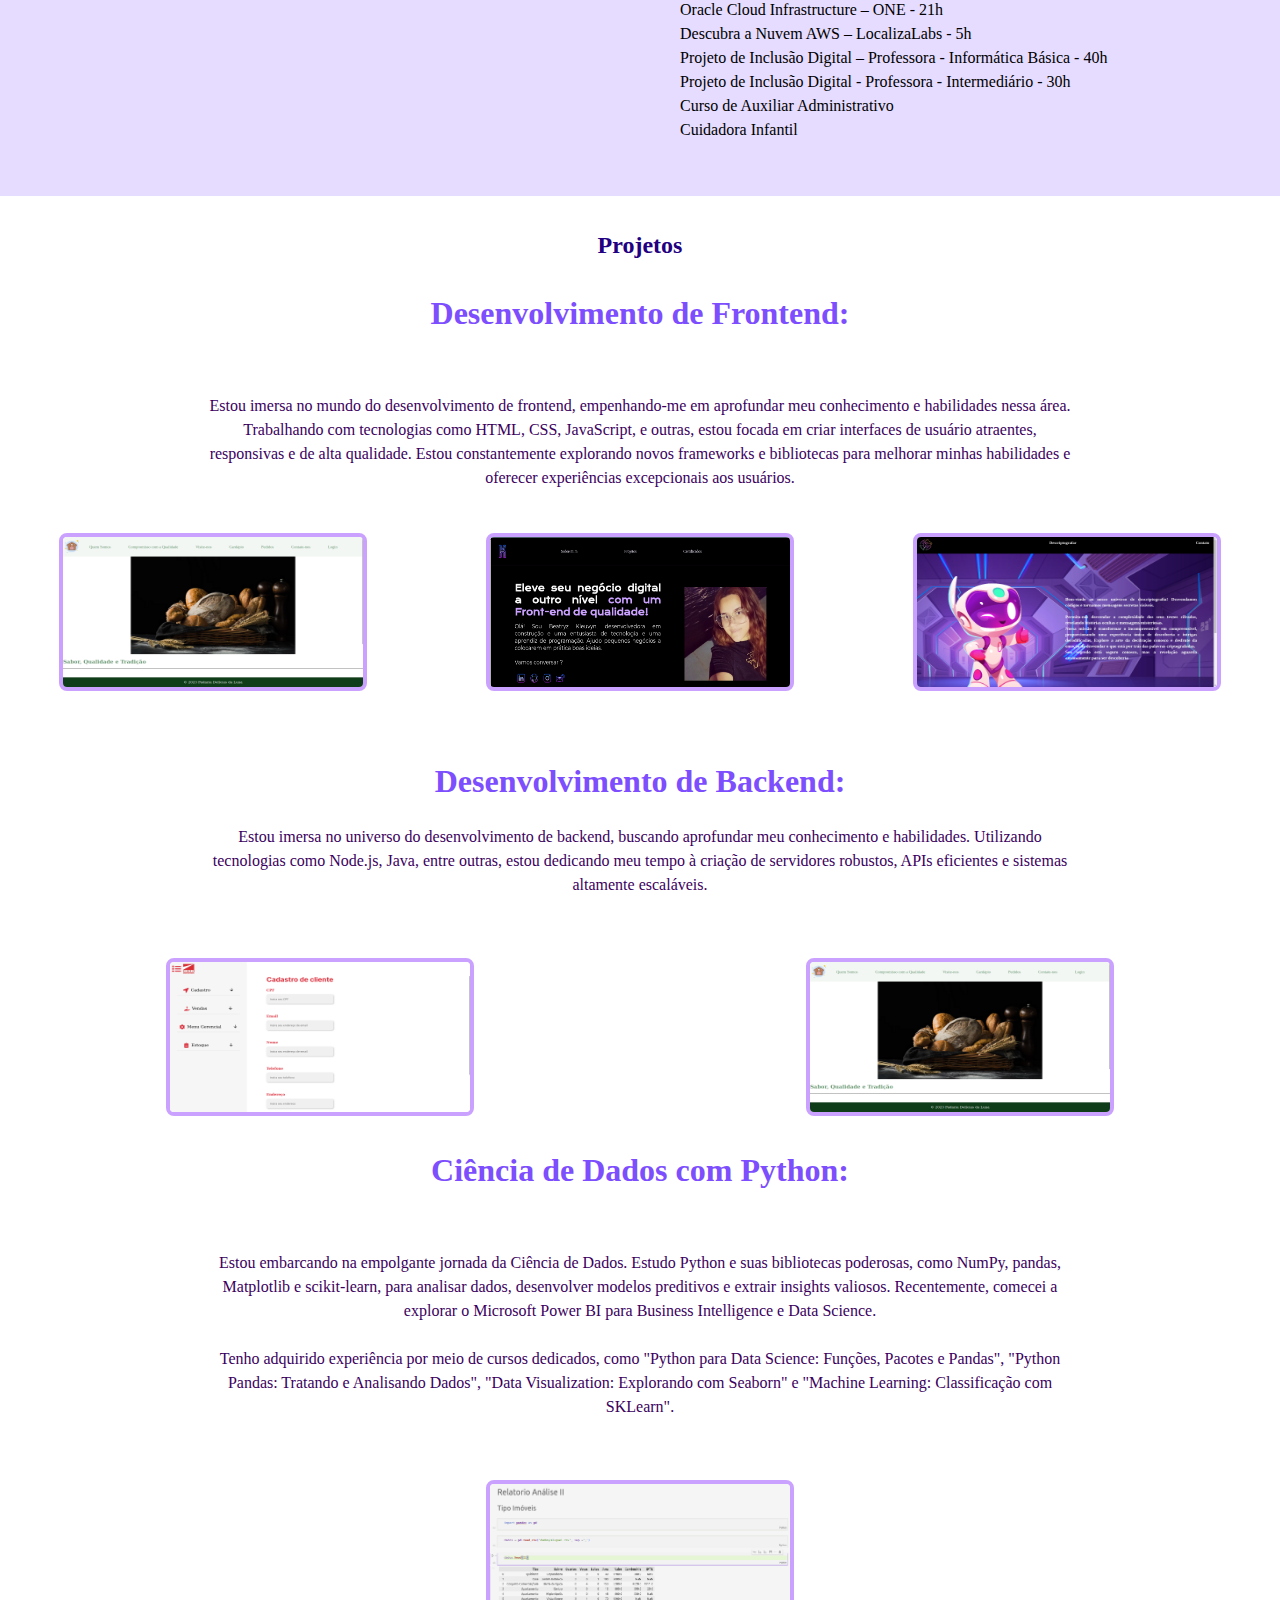
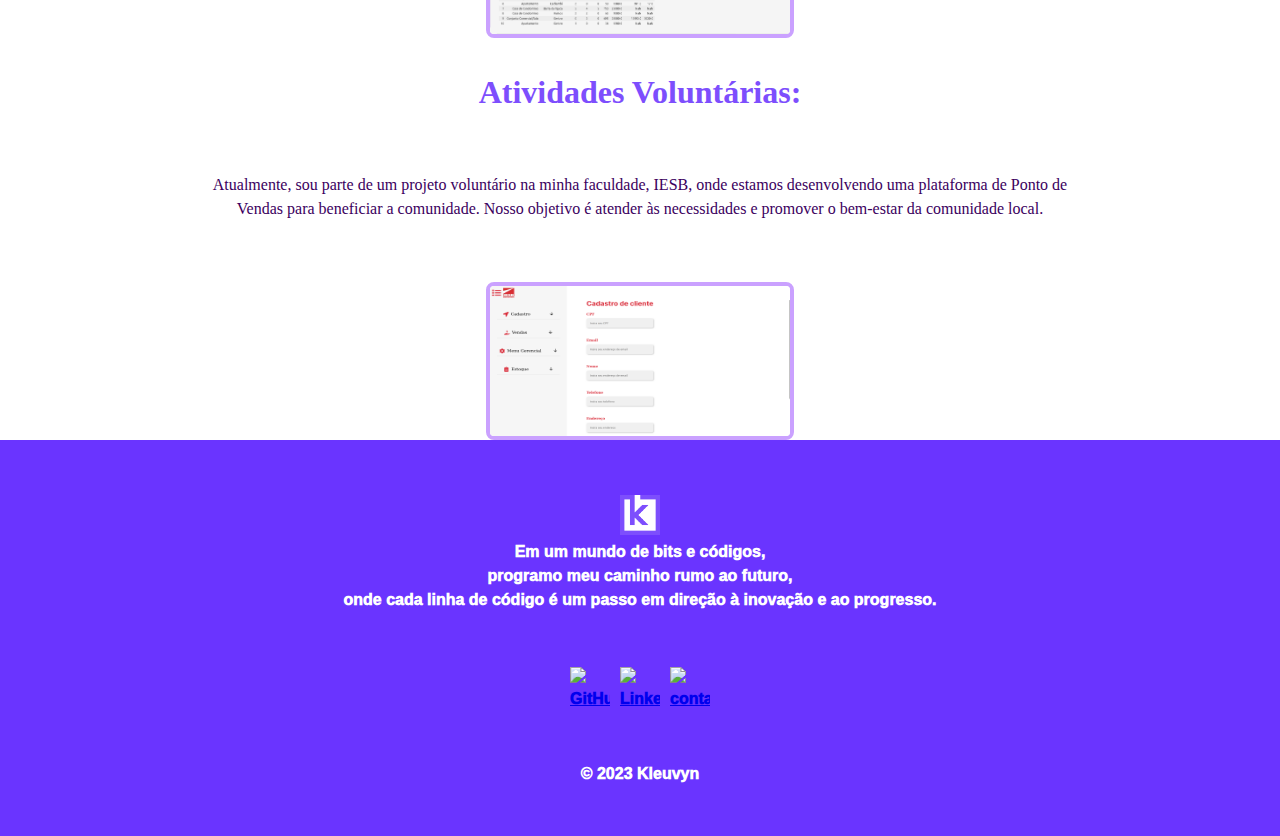
==== commit e27f77f8: "ARRUMANDO ORDEM DAS IMAGERNS" ====
--- a/index.html
+++ b/index.html
@@ -168,42 +168,42 @@
 
         <img class="img-estudando" src="
         https://upload.wikimedia.org/wikipedia/commons/3/3f/Git_icon.svg">
+ 
 
         <img class="img-estudando" src="
         https://seeklogo.com/images/I/insomnia-logo-A35E09EB19-seeklogo.com.png">
 
-        <img class="img-estudando" src="https://img.icons8.com/?size=256&id=61466&format=png">  
+        <img class="img-estudando" src="https://img.icons8.com/?size=256&id=aqb9SdV9P8oC&format=png">
+
+        <img class="img-estudando" src="https://img.icons8.com/?size=256&id=54087&format=png">
+    
+        <img class="img-estudando" src="https://img.icons8.com/?size=256&id=0OQR1FYCuA9f&format=png">
+    
+      </div>
+
+      <div class="linha-imgs">
+
+        <img class="img-estudando" src="https://img.icons8.com/?size=256&id=61466&format=png"> 
 
         <img class="img-estudando" src="
         https://upload.wikimedia.org/wikipedia/commons/1/1d/PyCharm_Icon.svg">
-
-        <img class="img-estudando" src="https://img.icons8.com/?size=256&id=0OQR1FYCuA9f&format=png">
-    
+   
+        <img class="img-estudando" src="https://img.icons8.com/?size=256&id=13441&format=png">
+
+        <img class="img-estudando" src="https://img.icons8.com/?size=256&id=UFXRpPFebwa2&format=png">
+
+        <img class="img-estudando" src="https://img.icons8.com/?size=256&id=8rKdRqZFLurS&format=png">
+
       </div>
 
       <div class="linha-imgs">
 
-        <img class="img-estudando" src="https://img.icons8.com/?size=256&id=aqb9SdV9P8oC&format=png">
-
-        <img class="img-estudando" src="https://img.icons8.com/?size=256&id=54087&format=png">
-    
+        <img class="img-estudando" src="https://img.icons8.com/?size=256&id=13679&format=png">
+
+        <img class="img-estudando" src="https://img.icons8.com/?size=256&id=108784&format=png">
+
         <img class="img-estudando" src="https://img.icons8.com/?size=256&id=uJM6fQYqDaZK&format=png">
     
-        <img class="img-estudando" src="https://img.icons8.com/?size=256&id=108784&format=png">
-    
-        <img class="img-estudando" src="https://img.icons8.com/?size=256&id=13679&format=png">
-
-      </div>
-
-      <div class="linha-imgs">
-
-
-        <img class="img-estudando" src="https://img.icons8.com/?size=256&id=13441&format=png">
-
-        <img class="img-estudando" src="https://img.icons8.com/?size=256&id=UFXRpPFebwa2&format=png">
-
-        <img class="img-estudando" src="https://img.icons8.com/?size=256&id=8rKdRqZFLurS&format=png">
-
         <img class="img-estudando" src="https://img.icons8.com/?size=256&id=20909&format=png">
 
         <img class="img-estudando" src="https://img.icons8.com/?size=256&id=7gdY5qNXaKC0&format=png">
@@ -271,13 +271,13 @@
       </p>
       <br>
       <div class="apresentacao_projetos">
-          <a href="https://kleuvyn.github.io/Padaria_Delicias_da_Luna1.0/"><img class="imagem_projeto" src="/imagens/padaria.png" alt="Padaria_Delicias_da_Luna">
-          </a>
-
-          <a href="https://kleuvyn.github.io/kleuvyn_site/"><img class="imagem_projeto" src="/imagens/alura.png" alt="Ste Kleuvyn">
-          </a>
-
-          <a href="https://kleuvyn.github.io/Challenge---Decodificador-/"><img class="imagem_projeto"src="/imagens/decodificador.png" alt="Decodificador">
+          <a href="https://kleuvyn.github.io/Padaria_Delicias_da_Luna1.0/"><img class="imagem_projeto" src="imagens/padaria.png" alt="Padaria_Delicias_da_Luna">
+          </a>
+
+          <a href="https://kleuvyn.github.io/kleuvyn_site/"><img class="imagem_projeto" src="imagens/alura.png" alt="Ste Kleuvyn">
+          </a>
+
+          <a href="https://kleuvyn.github.io/Challenge---Decodificador-/"><img class="imagem_projeto"src="imagens/decodificador.png" alt="Decodificador">
           </a>
       </div>
 
@@ -292,9 +292,9 @@
       </p>    
       <br><br>           
       <div class="apresentacao_projetos">
-          <a href="https://github.com/fabrica-bayarea/pdv-back"><img class="imagem_projeto" src="/imagens/pdv.png" alt="PDV">
-          </a>
-          <a href="https://github.com/kleuvyn/Padaria_Delicias_da_Luna"><img class="imagem_projeto"src="/imagens/padaria.png" alt="Padaria_Delicias_da_Luna">
+          <a href="https://github.com/fabrica-bayarea/pdv-back"><img class="imagem_projeto" src="imagens/pdv.png" alt="PDV">
+          </a>
+          <a href="https://github.com/kleuvyn/Padaria_Delicias_da_Luna"><img class="imagem_projeto"src="imagens/padaria.png" alt="Padaria_Delicias_da_Luna">
           </a>
       </div>
 
@@ -304,13 +304,13 @@
       <br><br>
       </h1>
       <p class="apresentacao__conteudo__trabalho">
-          Além do backend, estou embarcando na empolgante jornada da Ciência de Dados. Estudo Python e suas bibliotecas poderosas, como NumPy, pandas, Matplotlib e scikit-learn, para analisar dados, desenvolver modelos preditivos e extrair insights valiosos. Recentemente, comecei a explorar o Microsoft Power BI para Business Intelligence e Data Science.
+        Estou embarcando na empolgante jornada da Ciência de Dados. Estudo Python e suas bibliotecas poderosas, como NumPy, pandas, Matplotlib e scikit-learn, para analisar dados, desenvolver modelos preditivos e extrair insights valiosos. Recentemente, comecei a explorar o Microsoft Power BI para Business Intelligence e Data Science.
           <br><br>
           Tenho adquirido experiência por meio de cursos dedicados, como "Python para Data Science: Funções, Pacotes e Pandas", "Python Pandas: Tratando e Analisando Dados", "Data Visualization: Explorando com Seaborn" e "Machine Learning: Classificação com SKLearn".
       </p>
       <br><br>
       <div class="apresentacao_projetos">
-          <a href="https://github.com/kleuvyn/Python_Analise_de_Dados_e_Data_Science"><img class="imagem_projeto" src="/imagens/analisededados.png" alt="Análise de Dados">
+          <a href="https://github.com/kleuvyn/Python_Analise_de_Dados_e_Data_Science"><img class="imagem_projeto" src="imagens/analisededados.png" alt="Análise de Dados">
           </a>
       </div>
       
@@ -324,7 +324,7 @@
       </p>
       <br><br>
       <div class="apresentacao_projetos">
-          <a href="https://github.com/fabrica-bayarea/pdv-back"><img class="imagem_projeto" src="/imagens/pdv.png" alt="PDV">
+          <a href="https://github.com/fabrica-bayarea/pdv-back"><img class="imagem_projeto" src="imagens/pdv.png" alt="PDV">
           </a>
       </div>
       </div>
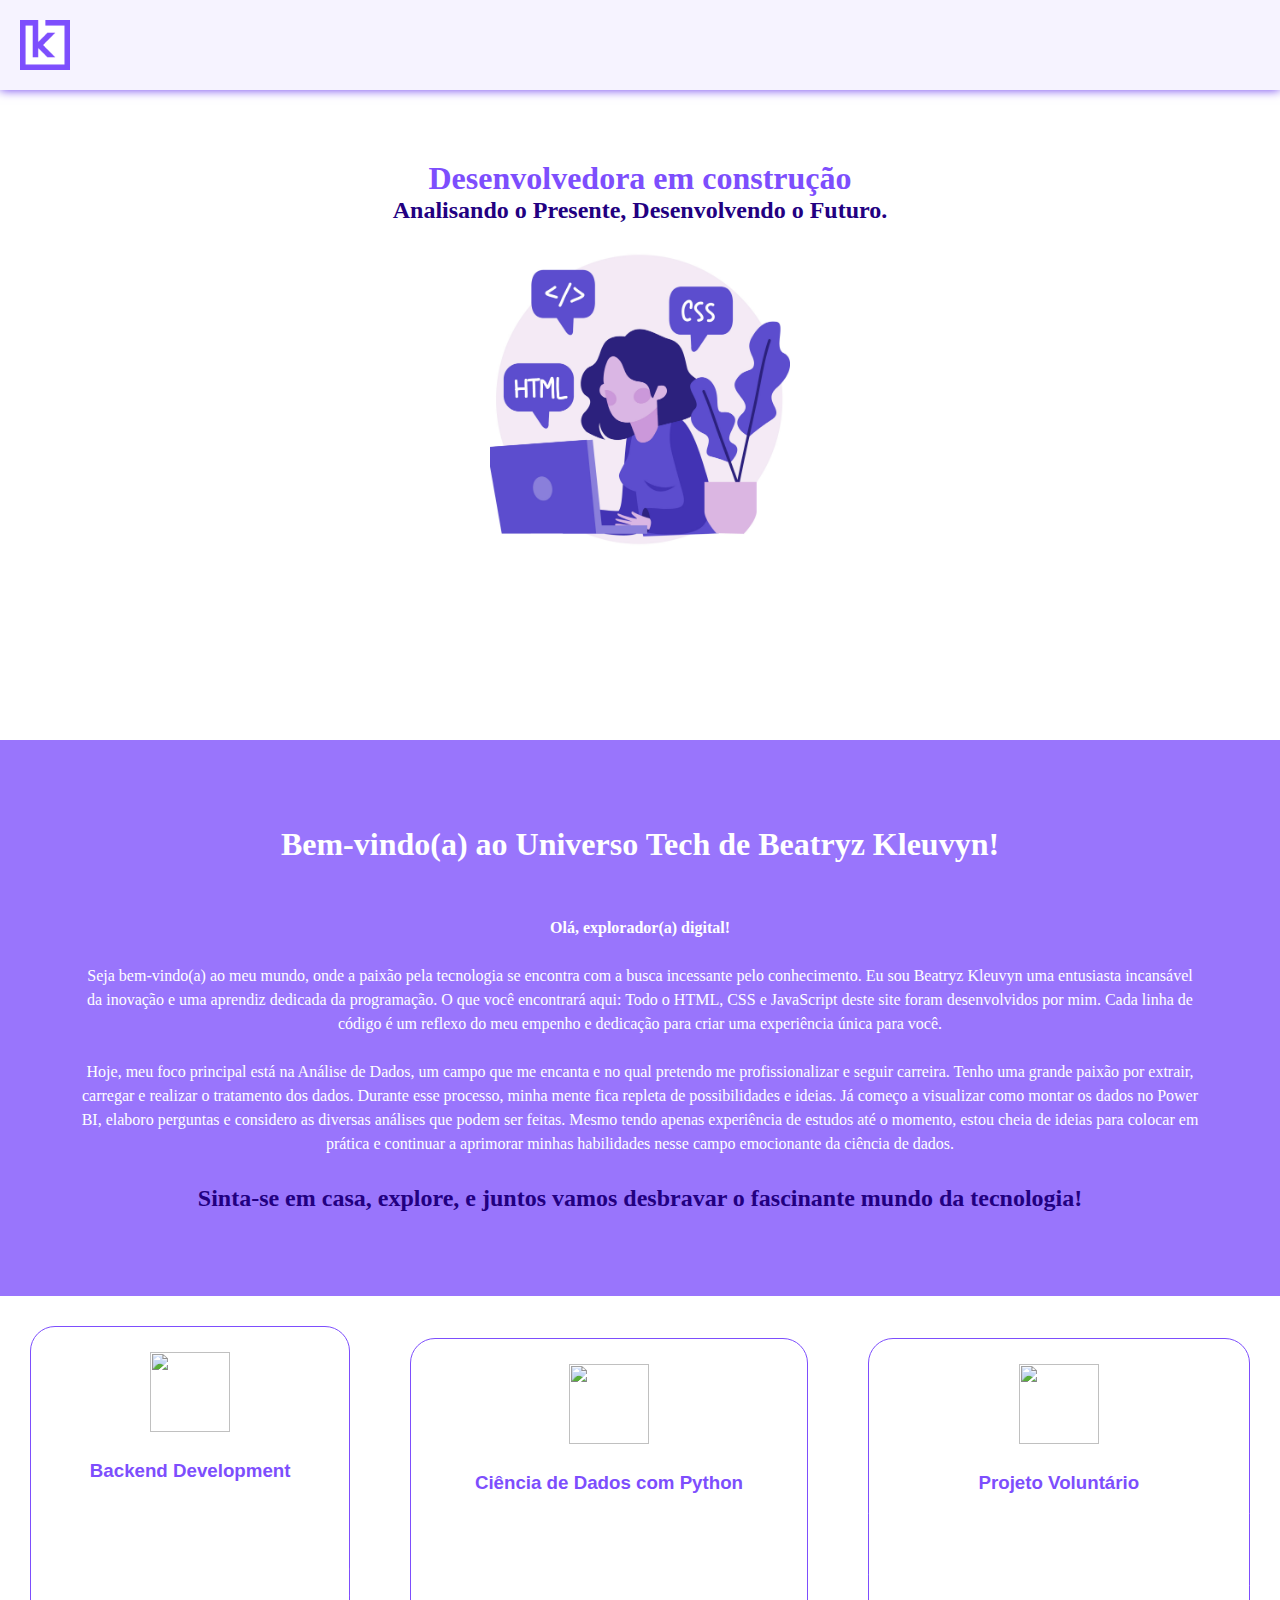
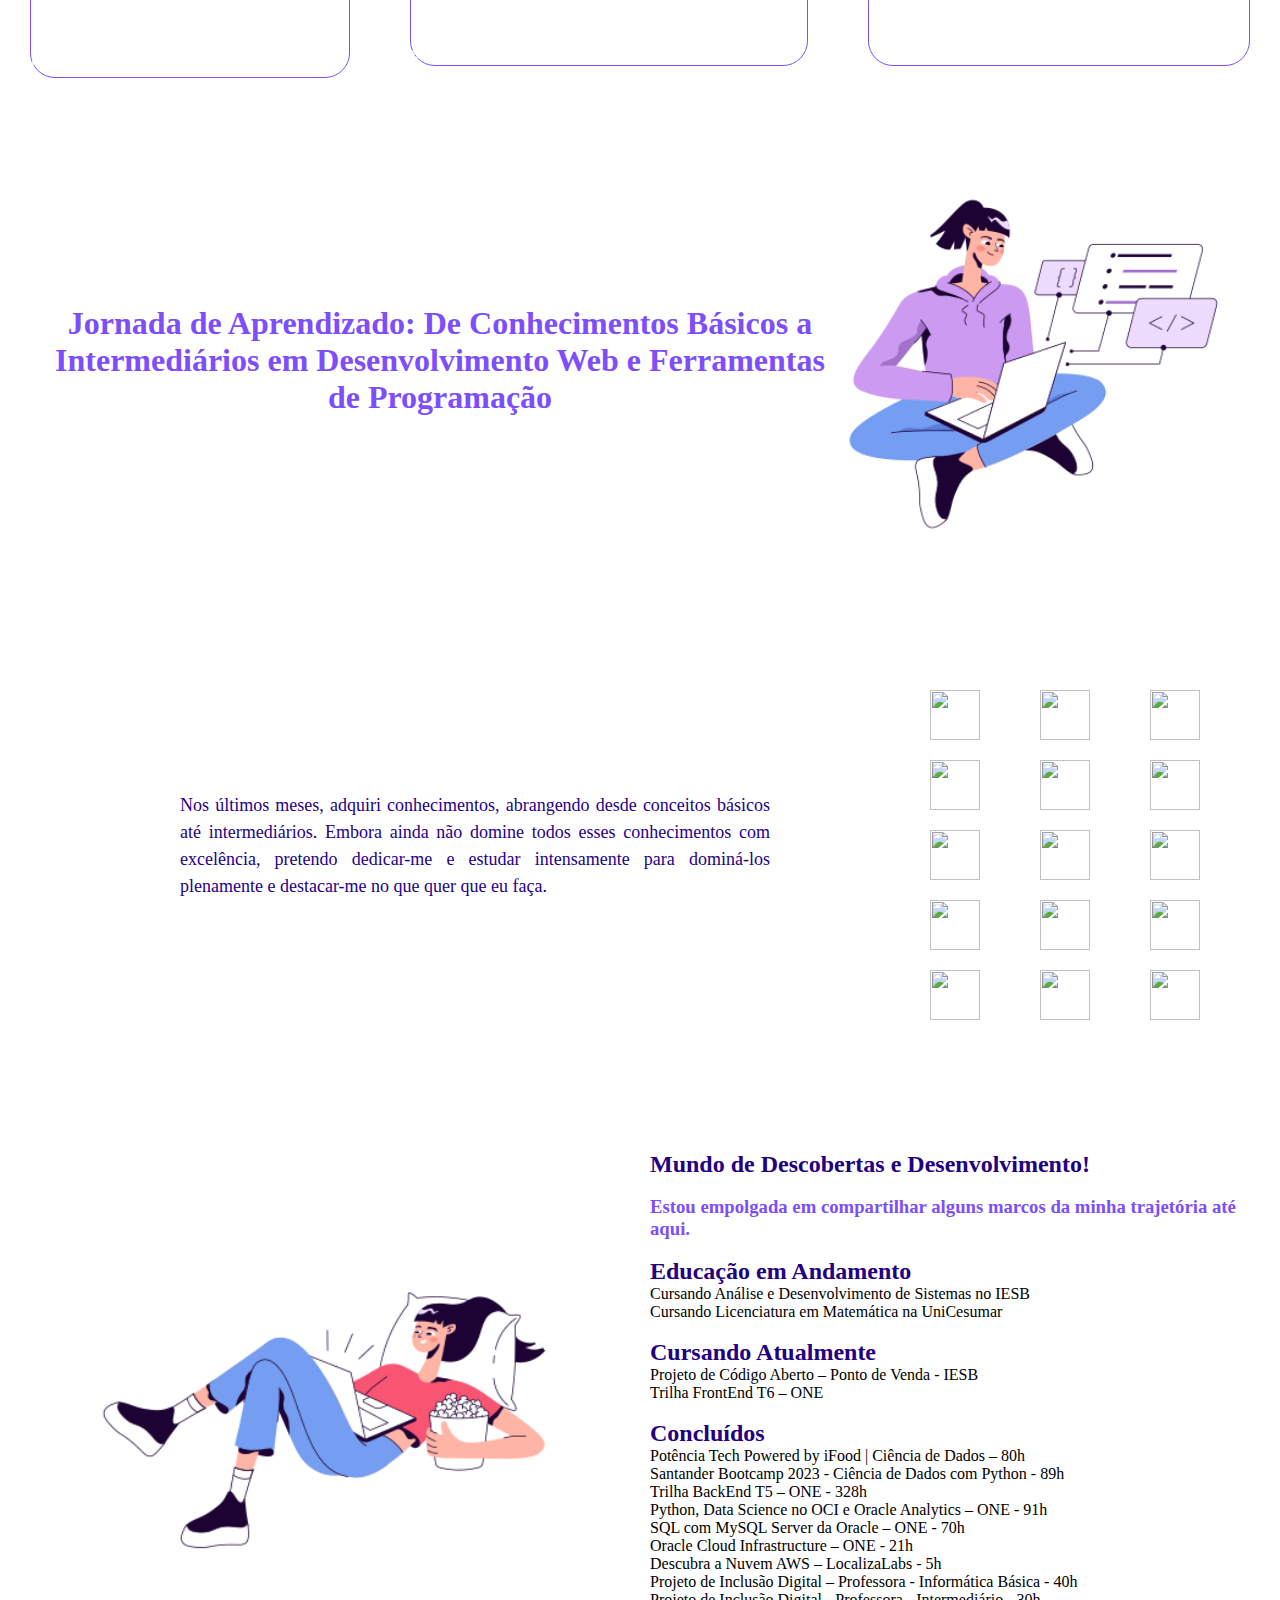
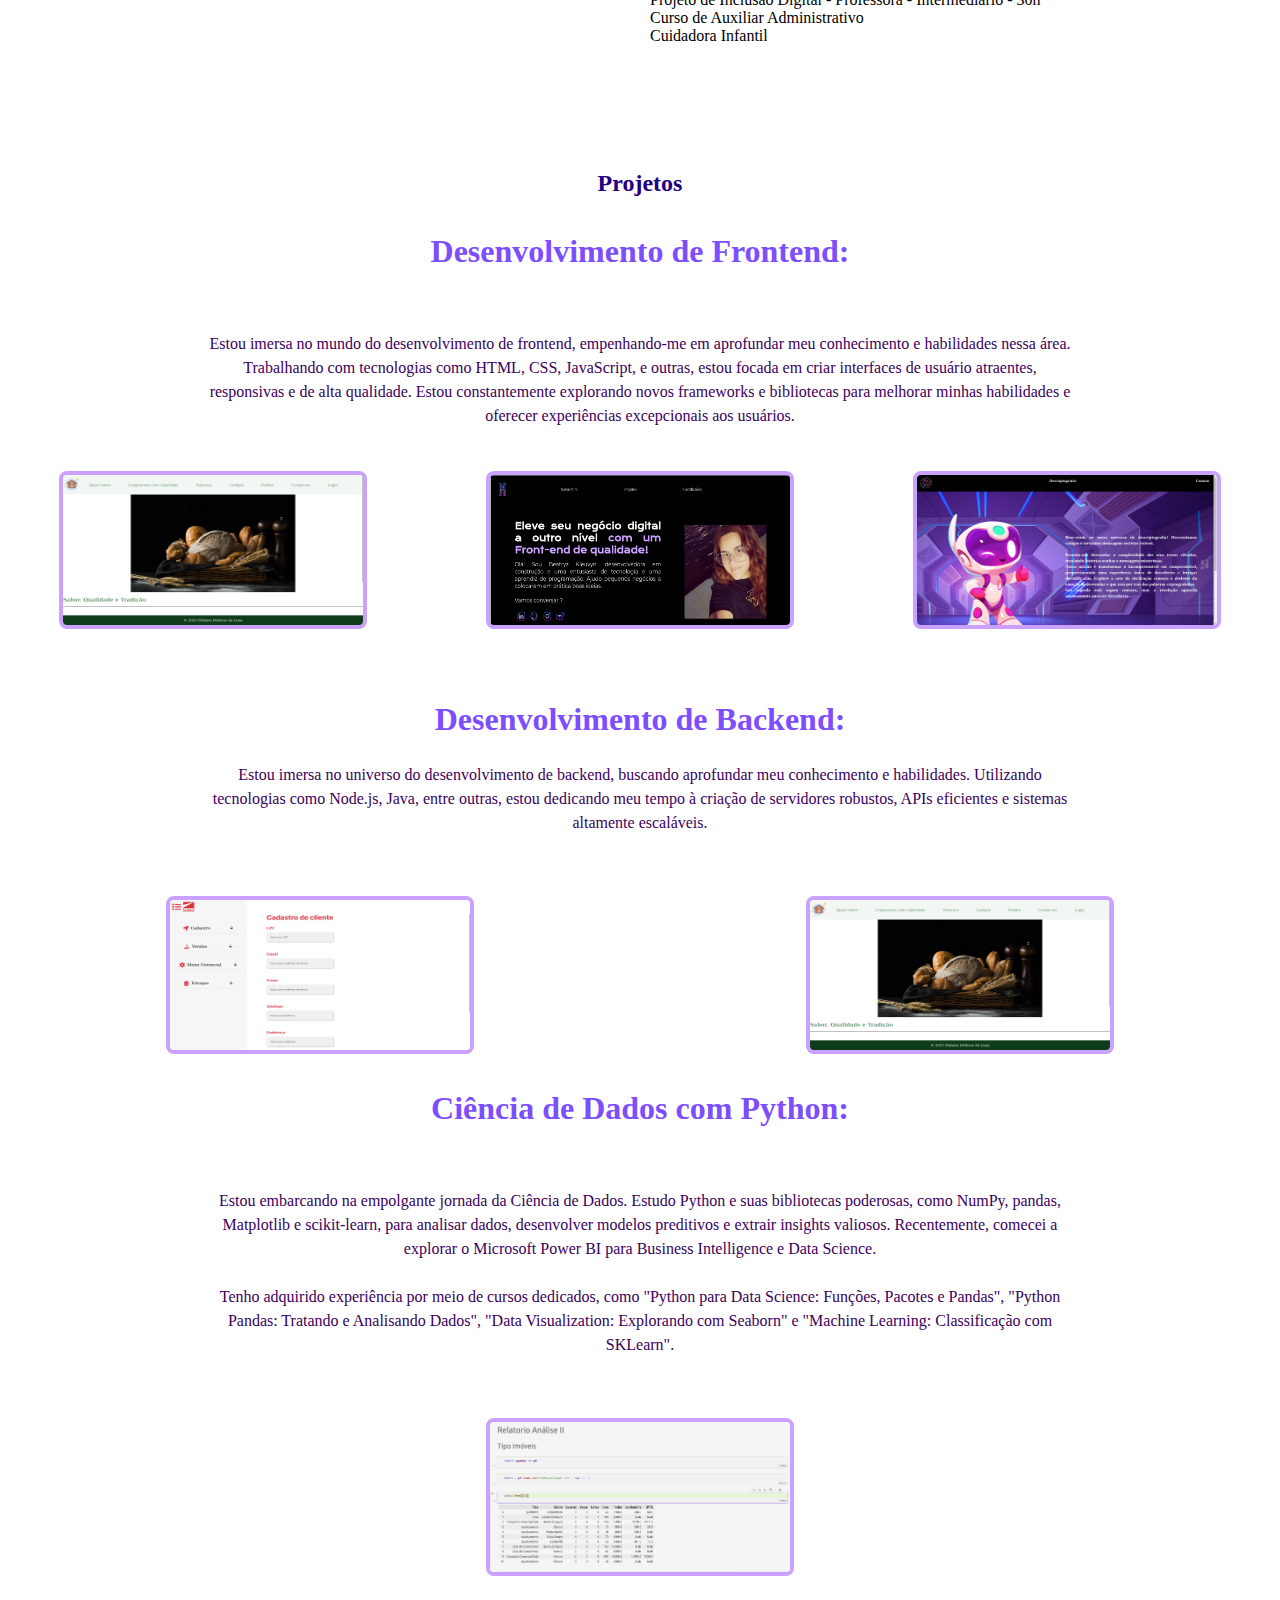
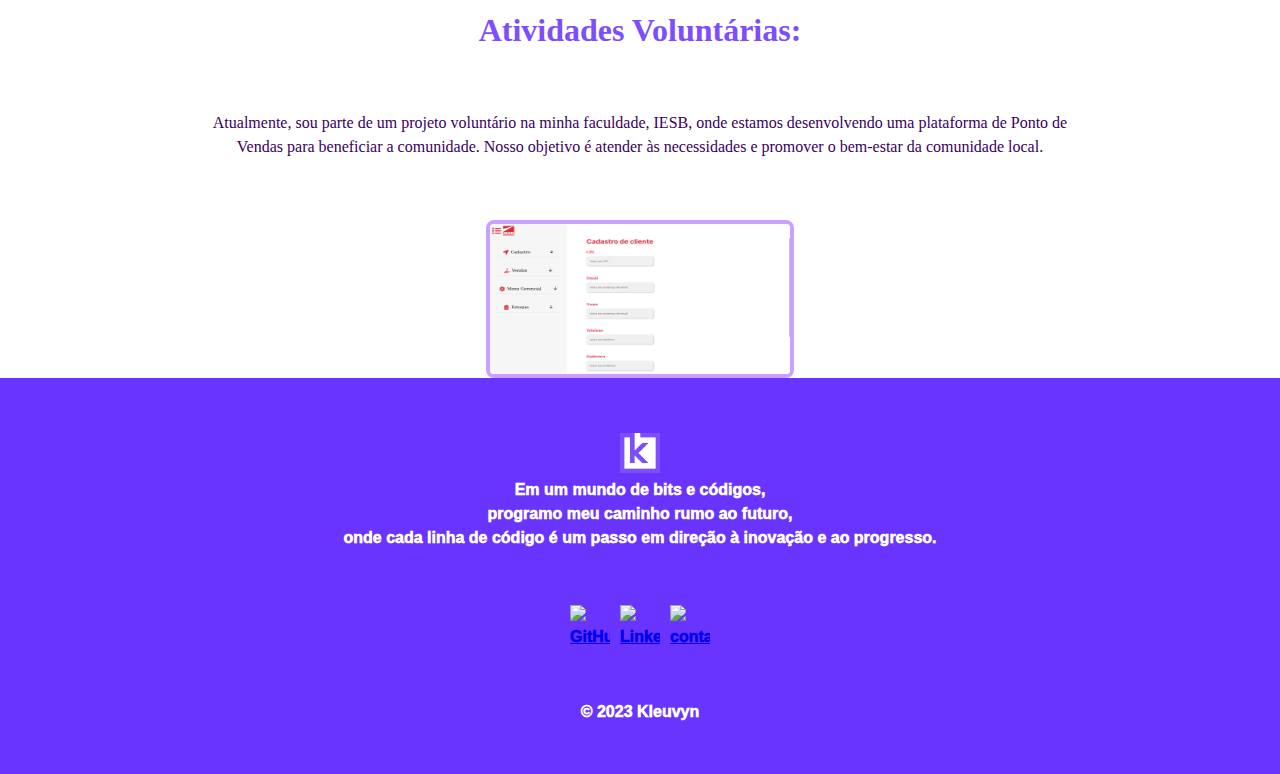
==== commit f356099b: "arrumando responsividade" ====
--- a/index.html
+++ b/index.html
@@ -15,38 +15,26 @@
           <a id="logo" >
             <img class="imagem-logo nav-item imagem-logo" src="imagens/logo.png" alt="Logo">
           </a>
-          <ul class="menu_logo menu-fechado">
-            <a>
-              <a href="#eu">Quem eu sou</a>
-            </a>
-            <a>
-              <a href="#desenvolvimento">Desenvolvimento</a>
-            </a>
-            <a>
+          <div class="mobile-menu-icon">
+            <button onclick="menuShow()" class="botao-menu-mobile">
+              <img class="icon" src="https://img.icons8.com/?size=256&id=quuyJoZCkYni&format=png" alt="">
+              <div class="titulo-menu-mobile">Kleuvyn</div>
+            </button>
+          </div>
+          <ul class="menu_logo">
+            <a href="#eu">Quem eu sou</a>
+            <a href="#desenvolvimento">Desenvolvimento</a>
             <a href="#conhecimentos">Conhecimentos Básicos</a>
-            </a>
-            <a>
             <a href="#certificados">Certificados</a>
-            </a>
-            <a>
-              <a href="#projetos">Projetos</a>
-            </a>
+            <a href="#projetos">Projetos</a>
           </ul>
 
         </div>
       </div>
-        
-       
-      <div class="mobile-menu-icon">
-        <button onclick="menuShow()" class="botao-menu-mobile">
-          <img class="icon" src="https://img.icons8.com/?size=256&id=quuyJoZCkYni&format=png" alt="">
-          <div class="titulo-menu-mobile">Kleuvyn</div>
-        </button>
-      </div>
     </nav>
 
 
-    <div class="mobile-menu">
+    <!-- <div class="mobile-menu">
       <div  class="container">
         <div class="nav-lista">
           <a href="index.html" >
@@ -73,7 +61,7 @@
         </button>
       </div>
   
-    </div>
+    </div> -->
   </header>
 
 
@@ -366,6 +354,7 @@
 
   </div>
 
+  <!-- <script src="static/script.js"></script> -->
   <script src="static/menu.js"></script>
 </body>
 </html>--- a/static/style.css
+++ b/static/style.css
@@ -63,9 +63,12 @@
 }
 
 .menu_logo{
-    display: flex;
+    display: none;
     justify-content: space-between;
     align-items: center;
+}
+.menu-aberto {
+    display: flex;
 }
 
 .menu_logo ul {
@@ -85,11 +88,6 @@
     text-decoration: none;
     color: rgb(81, 0, 173);
 }
-
-.menu-fechado {
-    display: none;
-}
-
 
 .menu{
     box-shadow: none;
@@ -168,7 +166,7 @@
     
 .quem-sou{
     display: flex;
-    width: 100%;
+    /* width: 100%; */
     height: 100%;
     flex-direction: column;
     justify-content: center;
@@ -180,8 +178,13 @@
     color: #25008a;
     font-size: 16px;
     margin: 20px;
-    transition: border-color 0.3s;
-}
+    transition: border-color 1.5s;
+}
+.color-desenvolvimento{
+
+    transition: border-color 1.5s;
+}
+
 
 
 .div-back{
@@ -291,14 +294,7 @@
     align-items: center;
     flex-direction: row;
 }
-.div-certificacoes{
-    display: flex;
-    background-color: #4400ff23;;
-    text-align: justify;
-    line-height: 1.5;
-    padding: 30px;
-
-}
+
 
 .div-certificacoes h2 h3 p{
     color: #000000;
@@ -473,9 +469,9 @@
     }
 
     .imagem-conteudo {
-        width: 250px;
-        height: 250px;
-        margin: 33px;
+        width: 170px;
+        height: 170px;
+        margin: 14px;
     }
     .imagem-cont {
         height: 40px;
@@ -485,6 +481,7 @@
     .img-estudando {
         width: 40px;
         height: 40px;
+        margin: 0px;
     }
 
     .img-trabalho {
@@ -493,21 +490,42 @@
         margin: 0px ;
         padding: 20px;
     }
-    .img-estudando {
-        width: 50px;
-        height: 50px;
-        margin: 3px; 
-        padding: 5px;
-    }
 
     .linha-imgs{
         margin: 0;
         padding: 0;
+        flex-direction: initial;
+    }
+    .imagem-certificados {
+        width: 250px;
+        height: 250px;
+        margin: 50px;
+    }
+    .imagem_projeto {
+        display: flex;
+        flex-direction: column;
+        width: 300px;
+        height: 150px;
+        margin: 15px;
+        border-radius: 8px;
+        border: 2px solid #caa1ff;
+    }
+    .apresentacao_projetos {
+        display: flex;
+        flex-direction: column;
+        align-items: center;
+    }
+    .apresentacao__conteudo__trabalho {
+        margin: 25px;
+        padding: 0px;
+        color: #3b005e;
+        justify-content: space-between;
+        align-items: center;
     }
     .titulo{
         margin: 0;
         padding: 20px;
-        position: center;
+        text-align: center;
         }
 
     .container{
@@ -527,11 +545,19 @@
         align-items: center;
     }
 
+    #logo {
+        display: none;
+    }
     .menu {
         padding: 0px;
     }
     .menu_logo{
-        display: inline-block;
+        display: none;
+        align-items: center;
+        /* flex-direction: column; */
+    }
+    .menu-aberto {
+        display: flex;
     }
     .nav-lista {
         display: flex;
@@ -553,9 +579,8 @@
     .div-back,
     .div-python,
     .div-pdv {
-        padding:5px;
+        padding:0px;
         margin: 0;
-
     }
 
     .conteudo-quem-sou {
@@ -563,7 +588,16 @@
         padding: 0;
         flex-direction: column;
     }
-
+    .conhecimentos {
+        display: flex;
+        flex-direction: column;
+    }
+
+    .p-conhecimentos {
+        display: flex;
+        padding: 5px;
+        margin: 5px;
+    }
     .estudando-conteudo {
         margin: 0%;
         text-align: center;
@@ -587,14 +621,40 @@
     }
 
     .trabalho-conteudo {
-        margin: 0;
-        padding: 4px 30px;
-        text-align: center;
+        display: flex;
+        flex-direction: column;
+        text-align: justify;
     }
     .trabalho-letra {
         margin: 12px;
     }
+
     .div-certificacoes {
+        display: flex;
+        justify-content: center;
+        align-items: center;
+        margin: 5px;
+       
+    }
+
+    .apresentacao-certificacoes {
+        display: flex;
+        justify-content: space-between;
+        align-items: center;
+        flex-direction: column;
         padding: 0px;
-    }
-}
+        margin: 0px;
+
+    }
+
+    .mobile-menu-icon {
+        display: unset;
+    }
+
+    footer {
+        display: flex;
+        justify-content: center;
+        width: 100%;
+        margin: 0;
+    }
+}
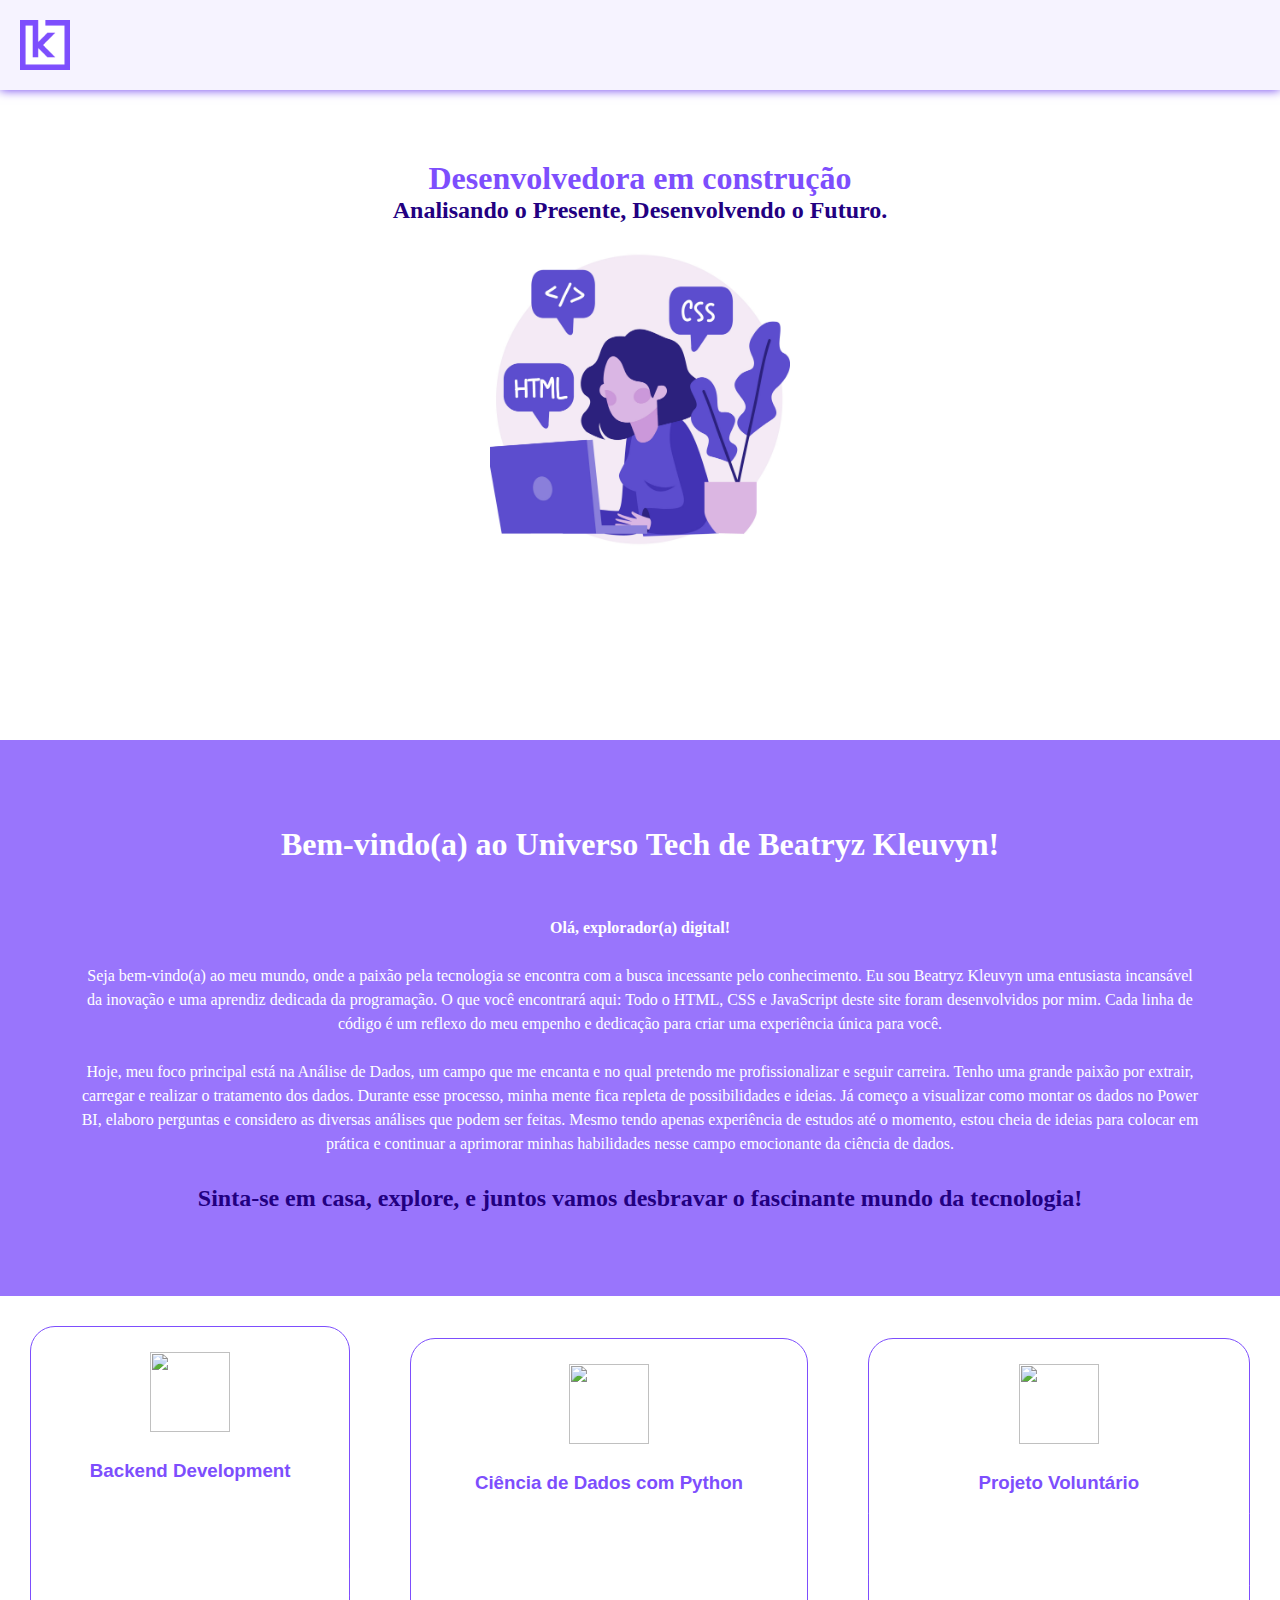
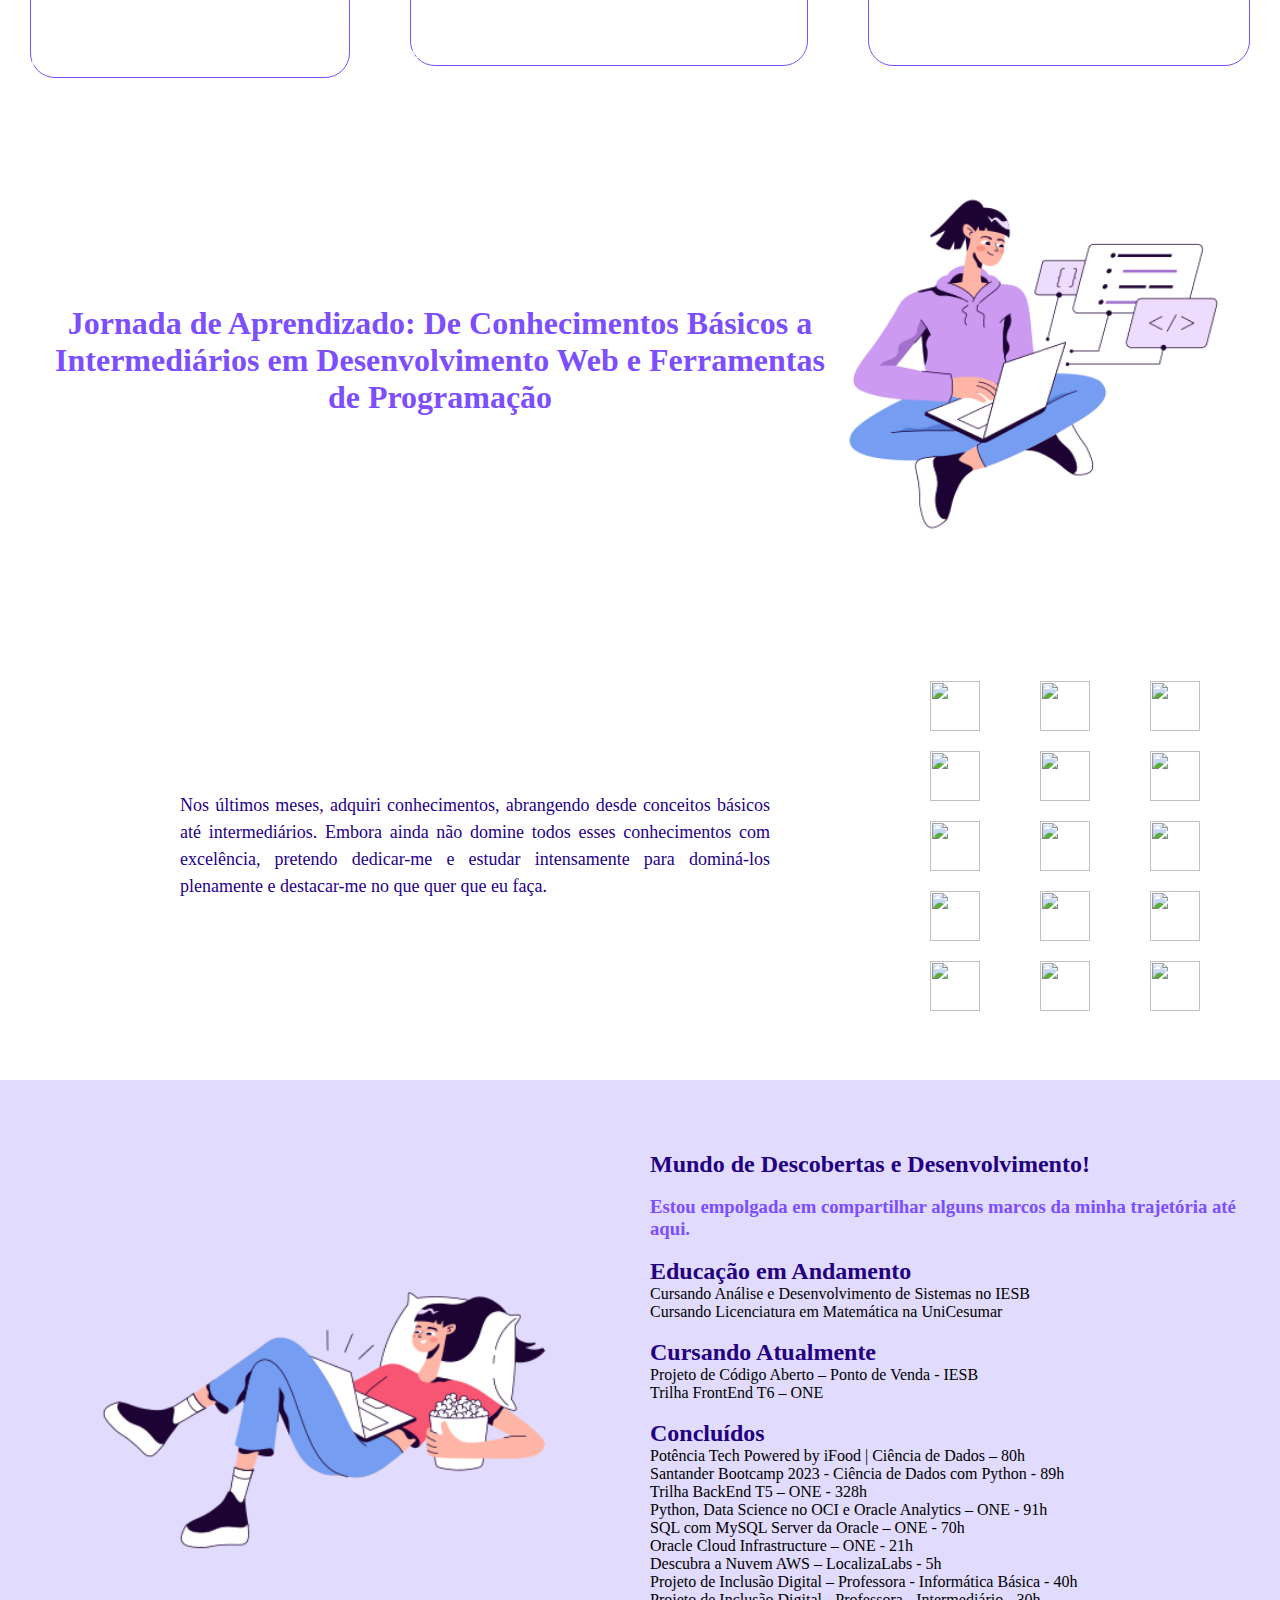
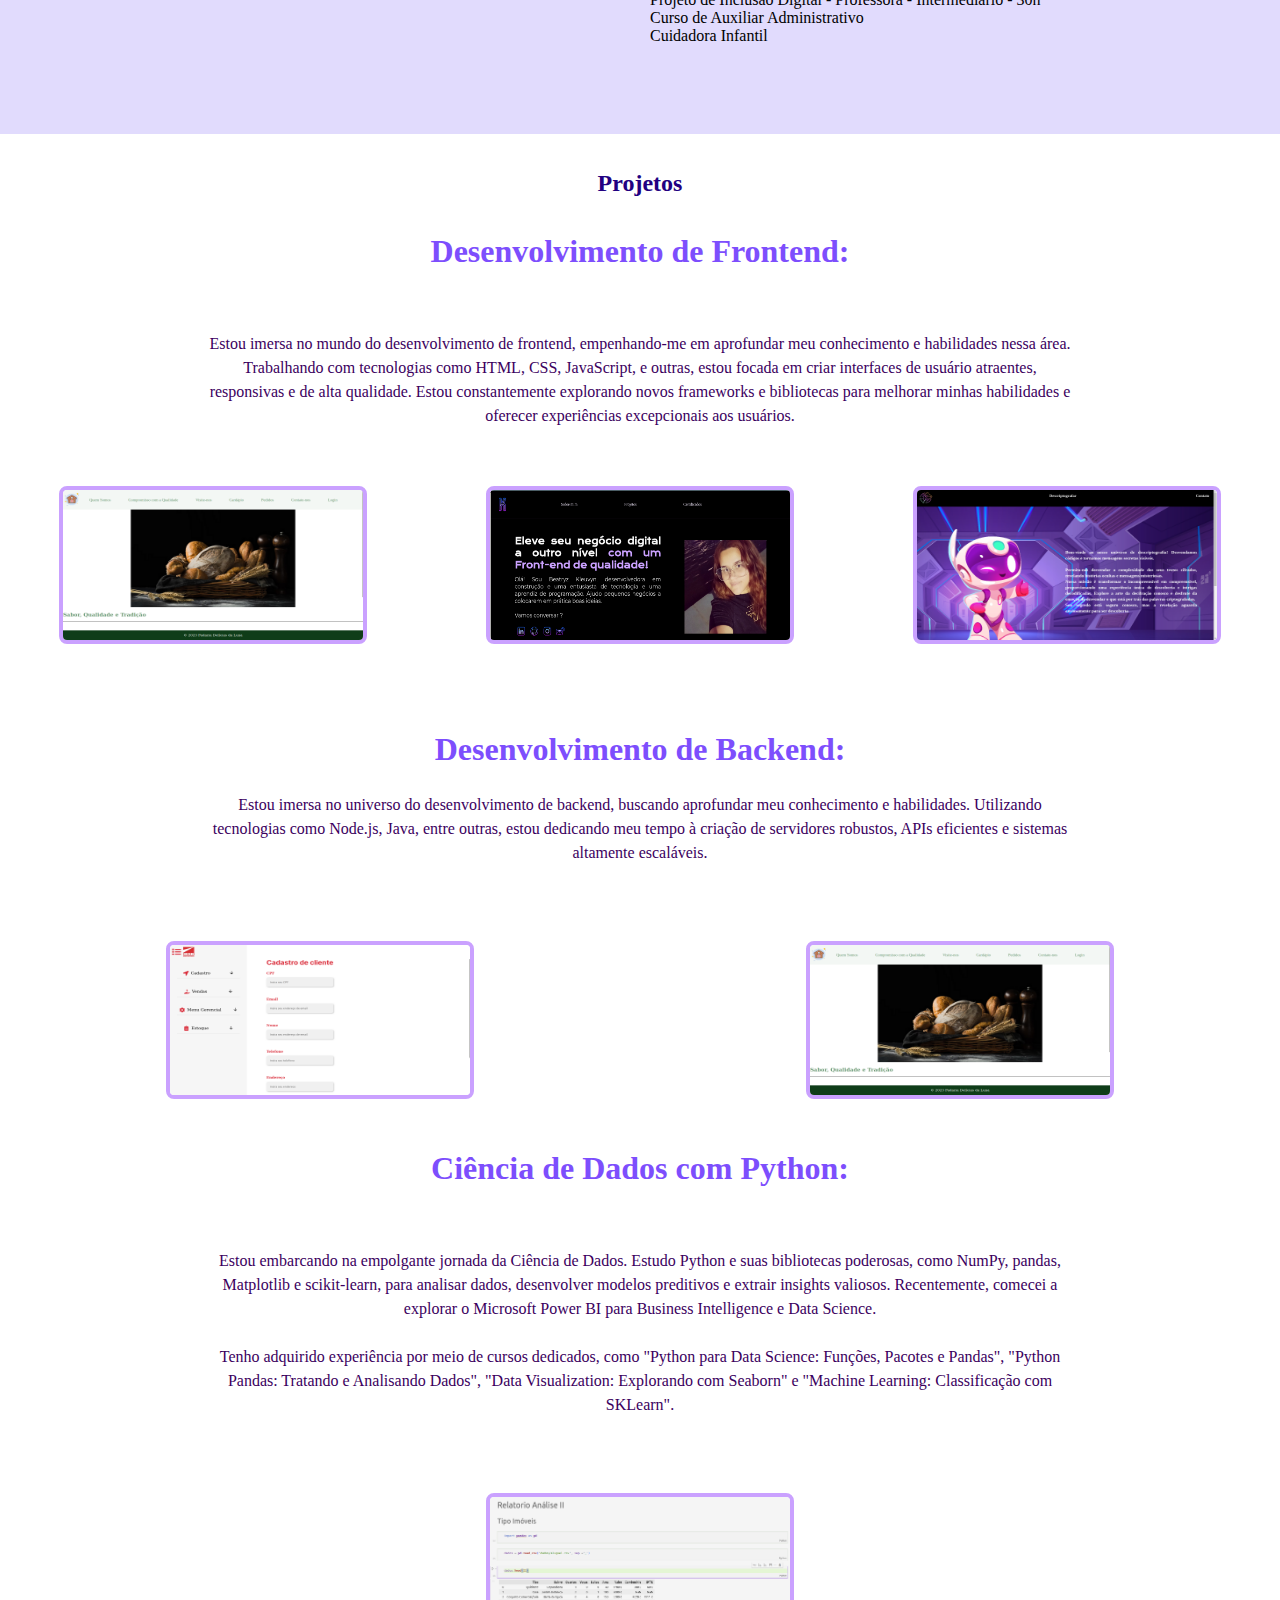
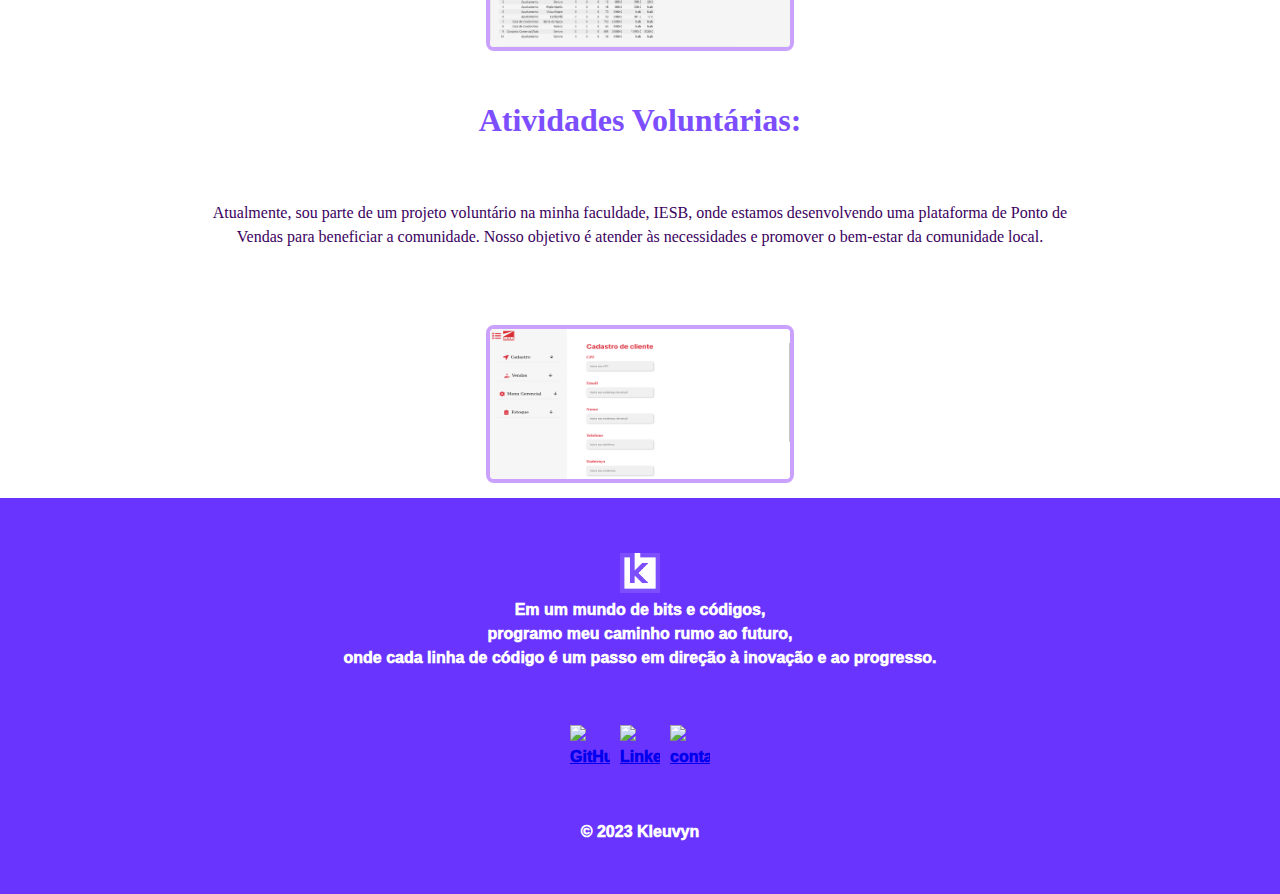
==== commit 8d918e84: "arrumando link" ====
--- a/index.html
+++ b/index.html
@@ -262,7 +262,7 @@
           <a href="https://kleuvyn.github.io/Padaria_Delicias_da_Luna1.0/"><img class="imagem_projeto" src="imagens/padaria.png" alt="Padaria_Delicias_da_Luna">
           </a>
 
-          <a href="https://kleuvyn.github.io/kleuvyn_site/"><img class="imagem_projeto" src="imagens/alura.png" alt="Ste Kleuvyn">
+          <a href="https://kleuvyn.github.io/Portifolio-Alura/"><img class="imagem_projeto" src="imagens/alura.png" alt="Ste Kleuvyn">
           </a>
 
           <a href="https://kleuvyn.github.io/Challenge---Decodificador-/"><img class="imagem_projeto"src="imagens/decodificador.png" alt="Decodificador">
--- a/static/style.css
+++ b/static/style.css
@@ -264,7 +264,7 @@
 .linha-imgs {
     display: flex;
     flex-direction:column;
-    justify-content: flex-end;
+    justify-content: center;
     margin: 0 20px;
 
 }
@@ -293,6 +293,7 @@
     justify-content: space-between;
     align-items: center;
     flex-direction: row;
+    background-color: #e1dbfd;
 }
 
 
@@ -330,7 +331,7 @@
     display: flex;
     width:300px;
     height: 150px;
-    margin: 0;
+    margin: 15px;
     border-radius: 8px;
     border: 4px solid #caa1ff;
 
@@ -451,8 +452,8 @@
 
 @media screen and (max-width: 900px) {
     img {
-        width: 150px;
-        height: 150px;
+        width: 50px;
+        height: 50px;
     }
 
     .img-avatar {
@@ -610,6 +611,15 @@
         text-align: center;
         padding: 0;
     }
+    .conteudo-imagem {
+        display: flex;
+        justify-content: space-around;
+        align-items: center;
+        margin: 0px;
+        display: flex;
+        justify-content: center;
+        flex-direction: column;
+    }
 
     .p {
         margin: 0;
